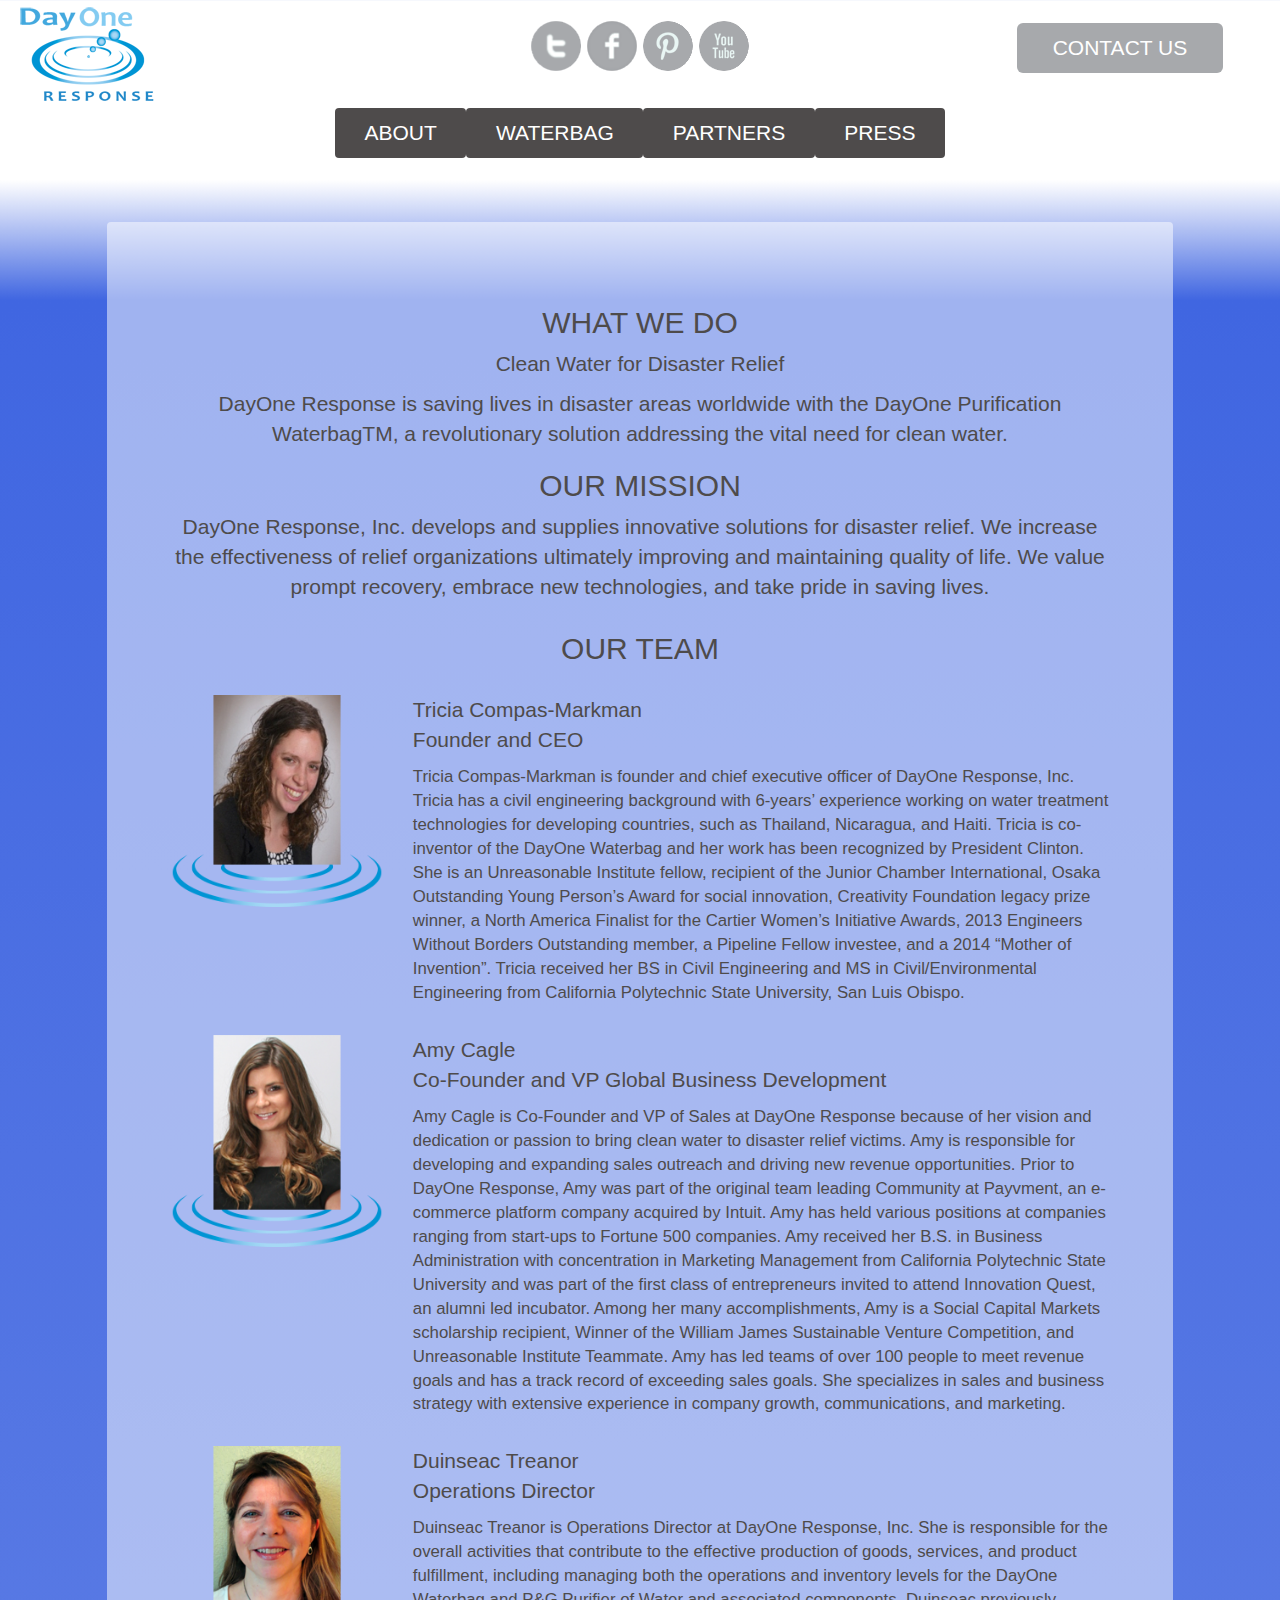
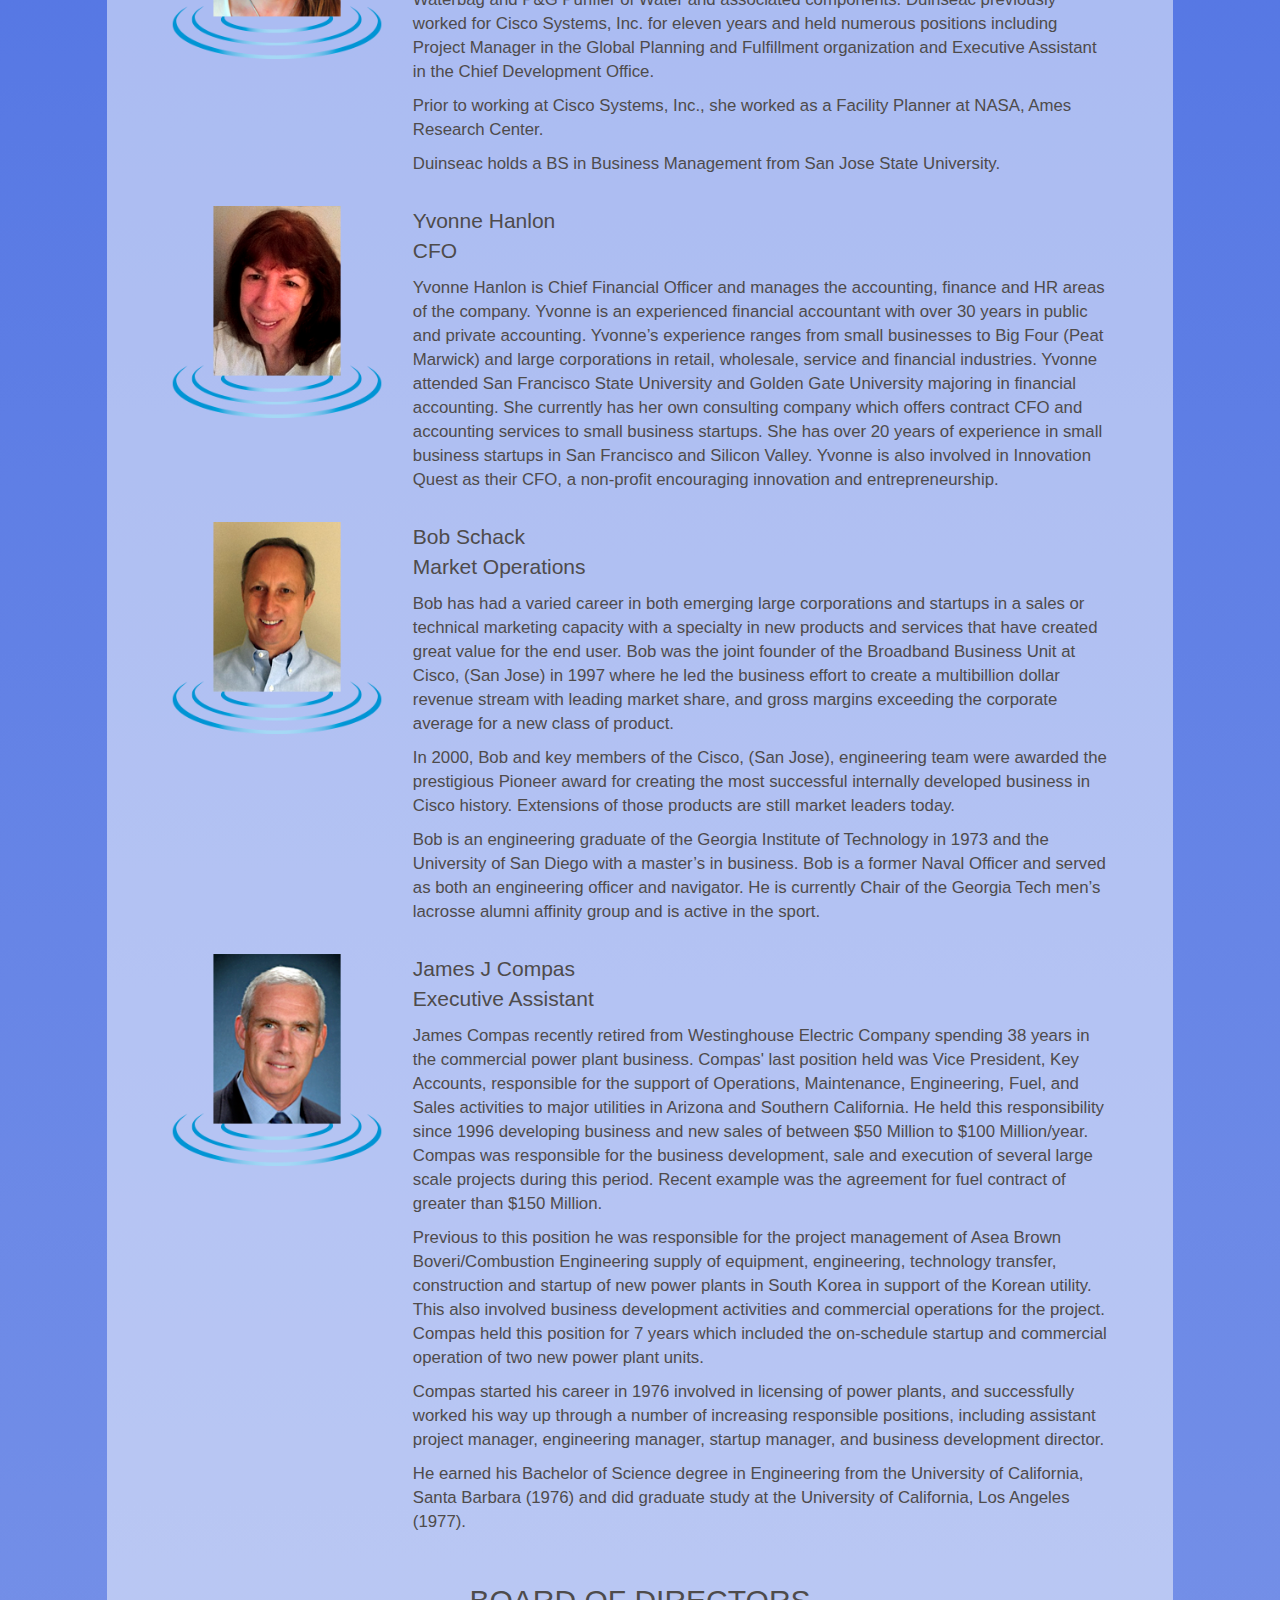
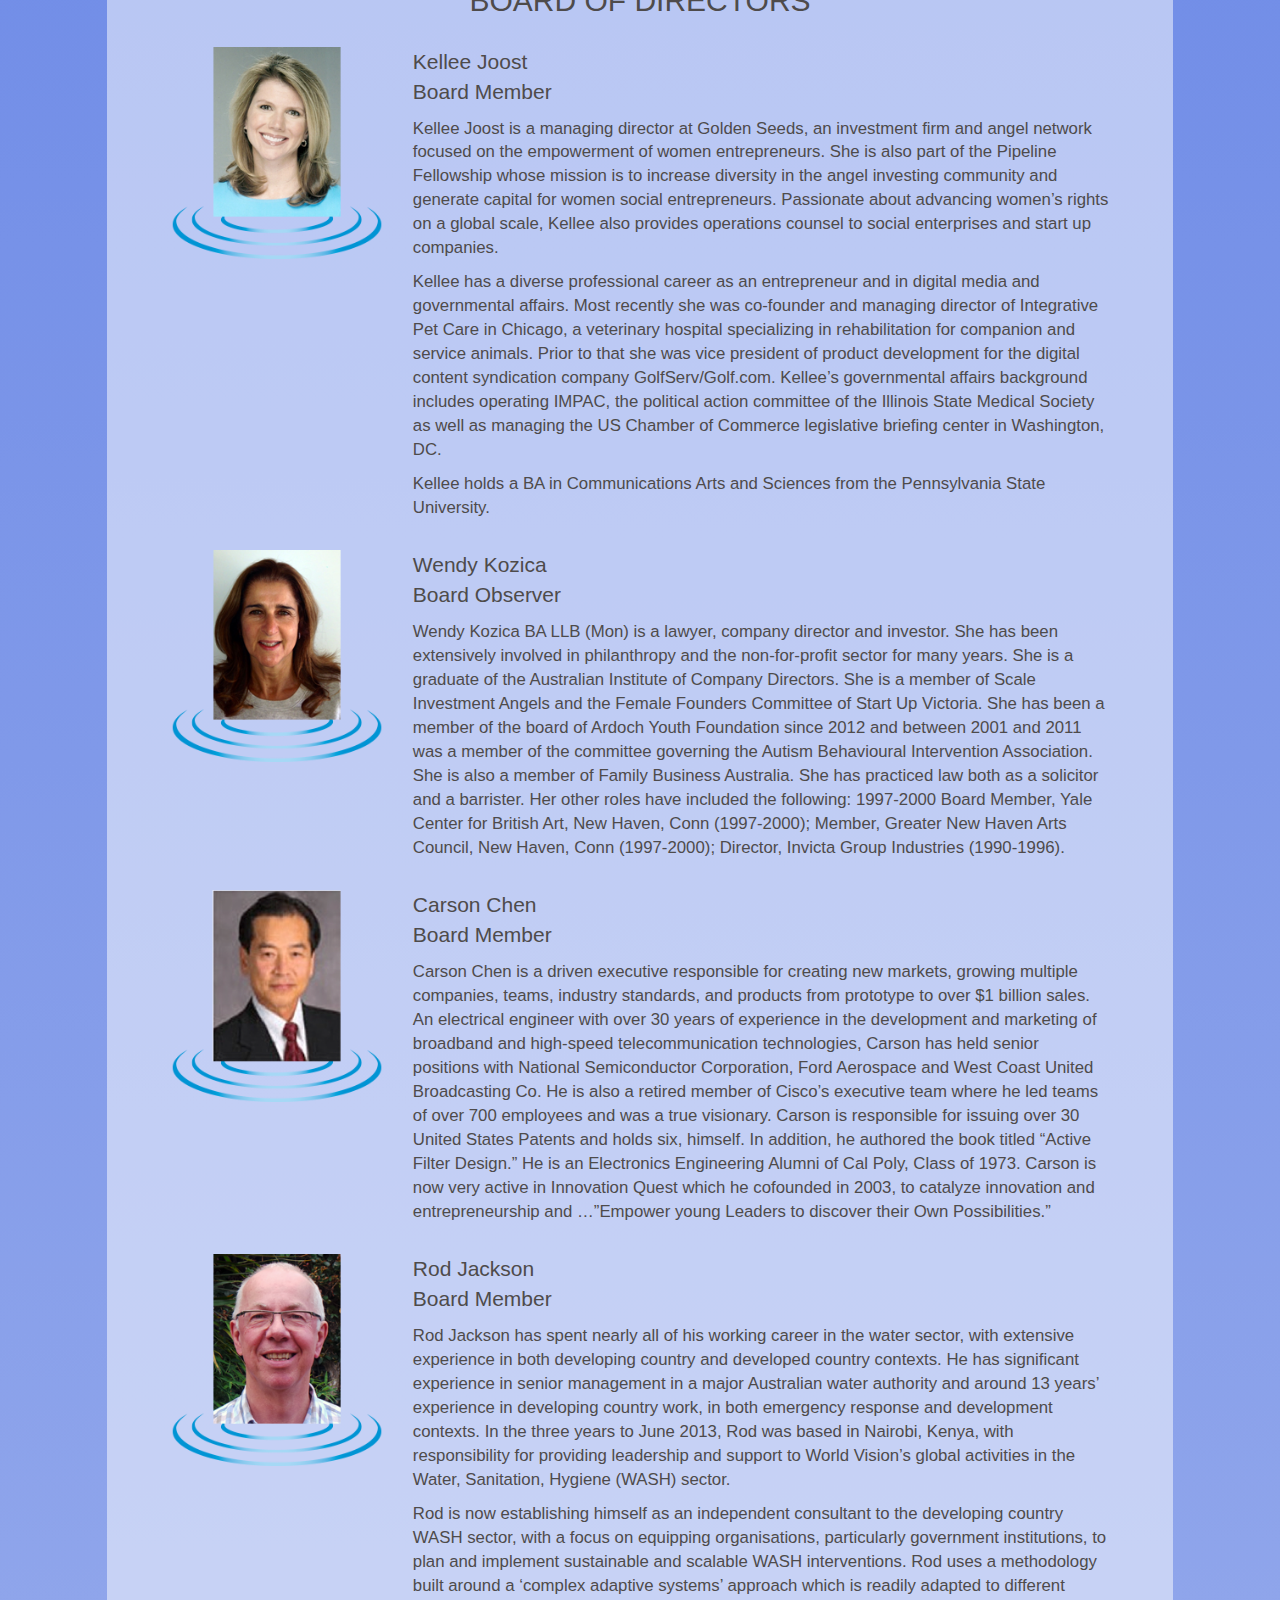
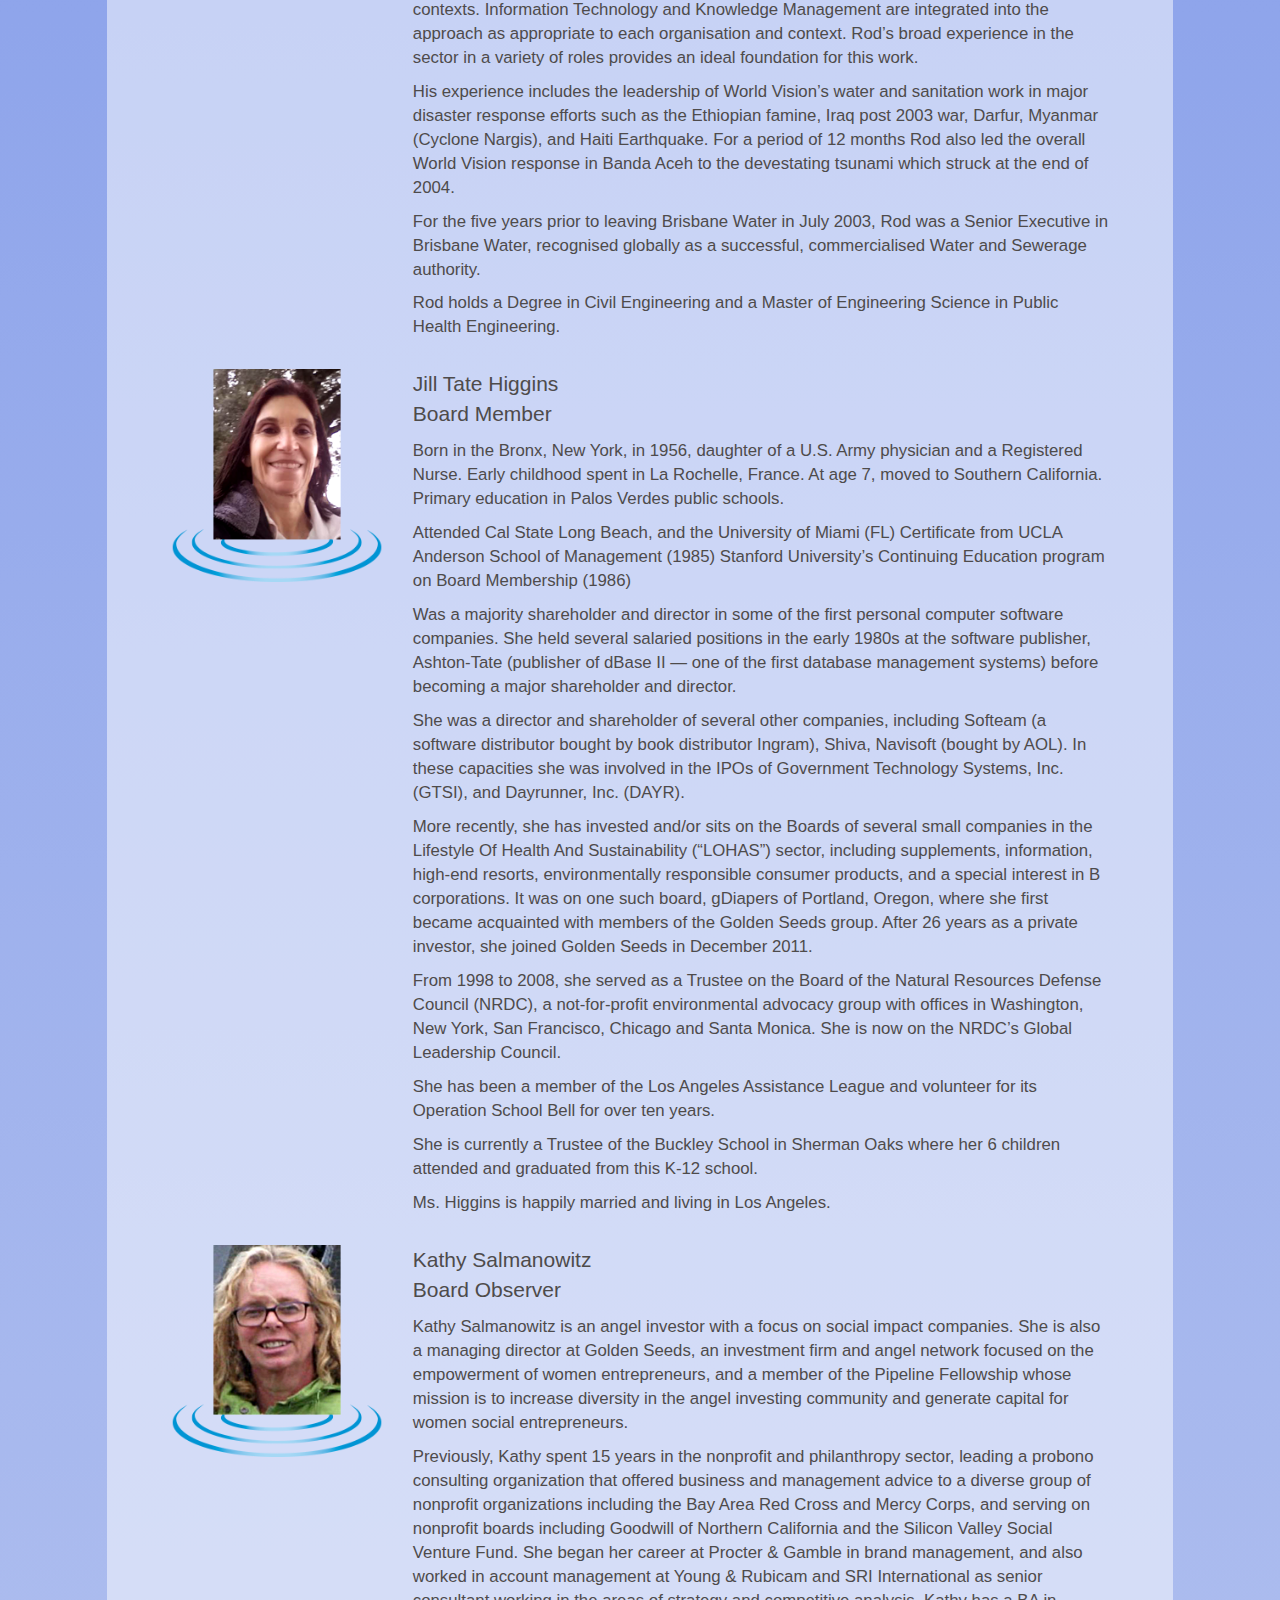
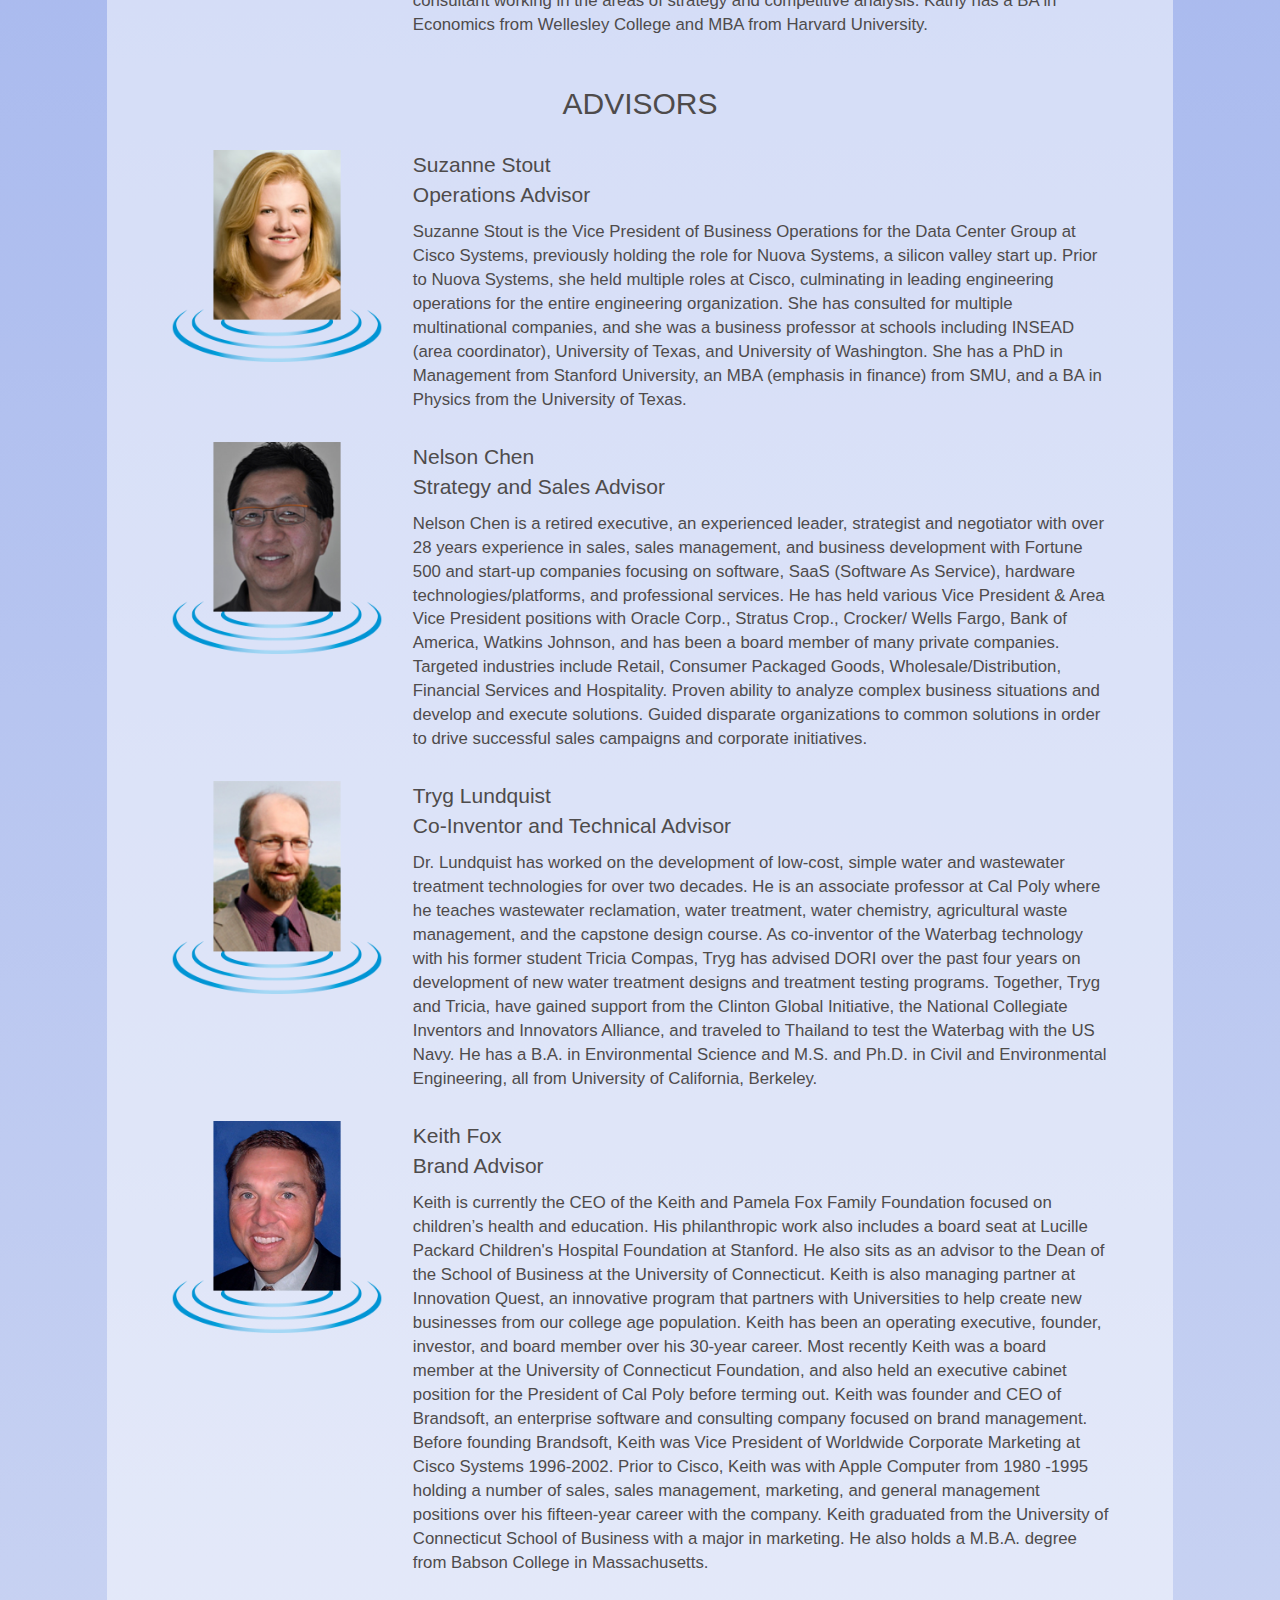
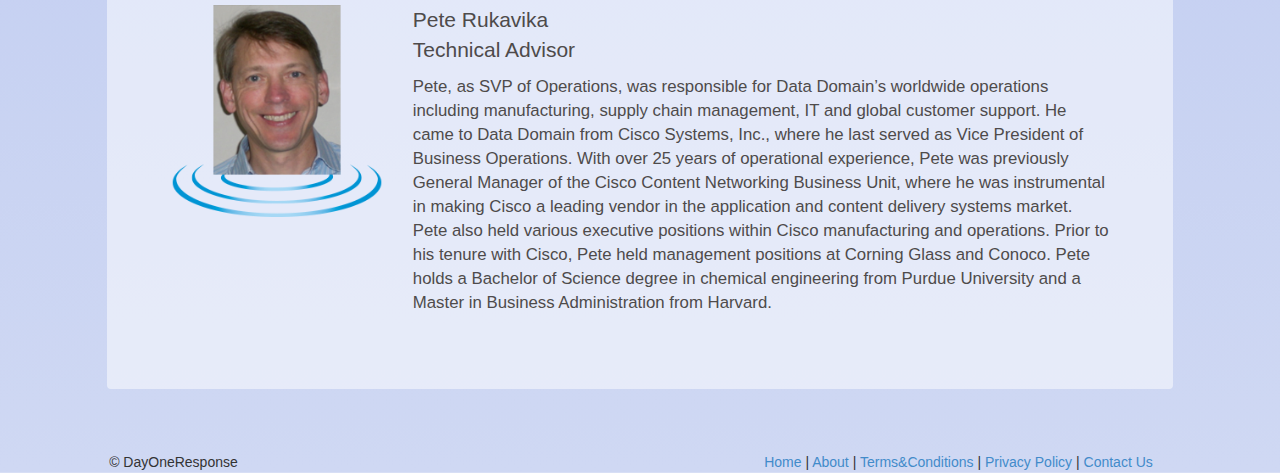
==== about.html @ c2ec7f35 "New nav with Press and Partners, WorldMap overlay text" ====
<!doctype html>
<html>
<head>
	<!-- META DATA -->
	<meta charset="UTF-8">
	<meta name="description" content="DayOne Response Inc. addresses the vital need for clean drinking water globally through the DayOne Purification Waterbag providing water on day one.">
	<meta name="keywords" content="clean drinking water, dayone response, day one response, disaster relief, childrens safe drinking water, waterbag">
	<meta name="author" content="Amy Cagle">

	<title>DayOne Response | About</title>

	<script type="text/javascript" src="https://ajax.microsoft.com/ajax/jQuery/jquery-1.11.1.min.js"></script>
	<!-- Bootstrap -->
	<link rel="stylesheet" type="text/css" href="css/bootstrap_dayone.css">	
	<link rel="stylesheet" type="text/css" href="css/dayonestyle.css"/>

</head>
<body class="gradient">
<!-- container for all content for grid system -->
<div class="container-fluid">
<!-- logo section -->
	<div class="row">
		<div class="col-md-4">
			<a href="index.html"><img src="images/dayone_logo.png" class="img-responsive"></a>
		</div>
		<div class="col-md-4 center">
			<div id="socialMediablock">
				<a href="http://www.twitter.com/dayoneresponse"><img src="images/grey-twitter-logo.png"></a>
				<a href="http://www.facebook.com/dayoneresponse"><img src="images/grey-facebook-logo.png"></a>
				<a href="http://www.pinterest.com/dayoneresponse"><img src="images/grey-pintrest-logo.png"></a>
				<a href="https://www.youtube.com/user/DayOneResponse"><img src="images/grey-youtube-logo.png"></a>
			</div><!-- id="socialMediablock" -->
		</div><!-- class="col-md-4 center" -->
		<div class="col-md-3 col-md-offset-1 center">
					<a href="contact.html"><button type="button" class="btn btn-lg" id="contactUsBtn">CONTACT US</button></a>
		</div><!-- class="col-md-4 center" -->
	</div><!-- class="row center" -->
		
<!-- /logo section -->
<!-- Site NAV   -->
	<nav>
		<div class="row" id="dayOneNav">
			<div class="col-md-3"></div>
			<div class="col-md-6">
				<ul class="nav nav-pills nav-justified">
				  <li><a href="about.html">ABOUT</a></li>
				  <li><a href="waterbag.html">WATERBAG</a></li>
				  <li><a href="partners.html">PARTNERS</a></li>
				  <li><a href="press.html">PRESS</a></li>
				</ul>
			</div>
			<div class="col-md-3"></div>
		</div>
	</nav><!-- /id="dayOneNav" -->
<!-- /Site NAV   -->

	<div class="row">
		<div class="col-md-10 col-md-offset-1 contentBackground">
			<!-- ABOUT -->
			<section id="about" class="infoSection">
			<!-- MISSION -->
				<div class="row" id="whatWeDo">
					<div class="col-md-12">
						<h2 class="center">WHAT WE DO</h2>
						<p class="center">Clean Water for Disaster Relief</p>
						<p class="center">DayOne Response is saving lives in disaster areas worldwide with the DayOne Purification WaterbagTM, a revolutionary solution addressing the vital need for clean water.</p>
						<h2 class="center"> OUR MISSION</h2> 
						<p class="center">DayOne Response, Inc. develops and supplies innovative solutions for disaster relief. We increase the effectiveness of relief organizations ultimately improving and maintaining quality of life. We value prompt recovery, embrace new technologies, and take pride in saving lives.</p>
					</div><!-- class="col-md-12" -->
				</div><!-- /class="row" id="whatWeDo" -->
			<!-- /MISSION -->
			
			<!-- TEAM -->
			<div class="row" id="ourTeam">
				<h2 class="center">OUR TEAM</h2>			
			</div>

				<div class="row">
					<div class="bioRowFiller"></div>
				</div>	
				<div class="row">
					<div class="col-md-3">
						<img src="images/tricia_compas_markman.png" class="img-responsive">
					</div><!-- /class="col-md-3" -->
					<div class="col-md-9">
							<p>Tricia Compas-Markman<br>Founder and CEO</p>
							<p class="aboutBio">Tricia Compas-Markman is founder and chief executive officer of DayOne Response, Inc. Tricia has a civil engineering background with 6-years’ experience working on water treatment technologies for developing countries, such as Thailand, Nicaragua, and Haiti. Tricia is co-inventor of the DayOne Waterbag and her work has been recognized by President Clinton. She is an Unreasonable Institute fellow, recipient of the Junior Chamber International, Osaka Outstanding Young Person’s Award for social innovation, Creativity Foundation legacy prize winner, a North America Finalist for the Cartier Women’s Initiative Awards, 2013 Engineers Without Borders Outstanding member, a Pipeline Fellow investee, and a 2014 “Mother of Invention”.  Tricia received her BS in Civil Engineering and MS in Civil/Environmental Engineering from California Polytechnic State University, San Luis Obispo.</p> 
					</div><!-- /class="col-md-9" -->
				</div><!-- /class="row" -->

				<div class="row">
					<div class="bioRowFiller"></div>
				</div>	
				<div class="row">
					<div class="col-md-3">
						<img src="images/amy_cagle.png" class="img-responsive">
					</div><!-- /class="col-md-3" -->
					<div class="col-md-9">
							<p>Amy Cagle<br>Co-Founder and VP Global Business Development</p>
							<p class="aboutBio">Amy Cagle is Co-Founder and VP of Sales at DayOne Response because of her vision and dedication or passion to bring clean water to disaster relief victims. Amy is responsible for developing and expanding sales outreach and driving new revenue opportunities. Prior to DayOne Response, Amy was part of the original team leading Community at Payvment, an e-commerce platform company acquired by Intuit.  Amy has held various positions at companies ranging from start-ups to Fortune 500 companies. Amy received her B.S. in Business Administration with concentration in Marketing Management from California Polytechnic State University and was part of the first class of entrepreneurs invited to attend Innovation Quest, an alumni led incubator. Among her many accomplishments, Amy is a Social Capital Markets scholarship recipient, Winner of the William James Sustainable Venture Competition, and Unreasonable Institute Teammate. Amy has led teams of over 100 people to meet revenue goals and has a track record of exceeding sales goals. She specializes in sales and business strategy with extensive experience in company growth, communications, and marketing.</p> 
					</div><!-- /class="col-md-9" -->
				</div><!-- /class="row" -->

				<div class="row">
					<div class="bioRowFiller"></div>
				</div>
				<div class="row">
					<div class="col-md-3">
						<img src="images/duinseac_treanor.png" class="img-responsive">
					</div><!-- /class="col-md-3" -->
					<div class="col-md-9">
							<p>Duinseac Treanor<br>Operations Director</p>
							<p class="aboutBio">
							Duinseac Treanor is Operations Director at DayOne Response, Inc.  She is responsible for the overall activities that contribute to the effective production of goods, services, and product fulfillment, including managing both the operations and inventory levels for the DayOne Waterbag and P&amp;G Purifier of Water and associated components.
							Duinseac previously worked for Cisco Systems, Inc. for eleven years and held numerous positions including Project Manager in the Global Planning and Fulfillment organization and Executive Assistant in the Chief Development Office.</p> 
							
							<p class="aboutBio">Prior to working at Cisco Systems, Inc., she worked as a Facility Planner at NASA, Ames Research Center.</p>
							
							<p class="aboutBio">Duinseac holds a BS in Business Management from San Jose State University.</p> 
					</div><!-- /class="col-md-9" -->
				</div><!-- /class="row" -->

				<div class="row">
					<div class="bioRowFiller"></div>
				</div>	
				<div class="row">
					<div class="col-md-3">
						<img src="images/yvonne_hanlon.png" class="img-responsive">
					</div><!-- /class="col-md-3" -->
					<div class="col-md-9">
							<p>Yvonne Hanlon<br>CFO</p>
							<p class="aboutBio">Yvonne Hanlon is Chief Financial Officer and manages the accounting, finance and HR areas of the company. Yvonne is an experienced financial accountant with over 30 years in public and private accounting. Yvonne’s experience ranges from small businesses to Big Four (Peat Marwick) and large corporations in retail, wholesale, service and financial industries. Yvonne attended San Francisco State University and Golden Gate University majoring in financial accounting. She currently has her own consulting company which offers contract CFO and accounting services to small business startups. She has over 20 years of experience in small business startups in San Francisco and Silicon Valley. Yvonne is also involved in Innovation Quest as their CFO, a non-profit encouraging innovation and entrepreneurship.</p> 
					</div><!-- /class="col-md-9" -->
				</div><!-- /class="row" -->

				<div class="row">
					<div class="bioRowFiller"></div>
				</div>	
				<div class="row">
					<div class="col-md-3">
						<img src="images/bob_schack.png" class="img-responsive">
					</div><!-- /class="col-md-3" -->
					<div class="col-md-9">
							<p>Bob Schack<br>Market Operations</p>
							<p class="aboutBio">Bob has had a varied career in both emerging large corporations and startups in a sales or technical marketing capacity with a specialty in new products and services that have created great value for the end user. Bob was the joint founder of the Broadband Business Unit at Cisco, (San Jose) in 1997 where he led the business effort to create a multibillion dollar revenue stream with leading market share, and gross margins exceeding the corporate average for a new class of product.</p>

							<p class="aboutBio">In 2000, Bob and key members of the Cisco, (San Jose), engineering team were awarded the prestigious Pioneer award for creating the most successful internally developed business in Cisco history.  Extensions of those products are still market leaders today.</p>

							<p class="aboutBio">Bob is an engineering graduate of the Georgia Institute of Technology in 1973 and the University of San Diego with a master’s in business. Bob is a former Naval Officer and served as both an engineering officer and navigator.   He is currently Chair of the Georgia Tech men’s lacrosse alumni affinity group and is active in the sport.</p> 
					</div><!-- /class="col-md-9" -->
				</div><!-- /class="row" -->

				<div class="row">
					<div class="bioRowFiller"></div>
				</div>
				<div class="row">
					<div class="col-md-3">
						<img src="images/james_j_compas.png" class="img-responsive">
					</div><!-- /class="col-md-3" -->
					<div class="col-md-9">
							<p>James J Compas<br>Executive Assistant</p>
							<p class="aboutBio">
							James Compas recently retired from Westinghouse Electric Company spending 38 years in the commercial power plant business.  Compas' last position held was Vice President, Key Accounts, responsible for the support of Operations, Maintenance, Engineering, Fuel, and Sales activities to major utilities in Arizona and Southern California.  He held this responsibility since 1996 developing business and new sales of between $50 Million to $100 Million/year.  Compas was responsible for the business development, sale and execution of several large scale projects during this period. Recent example was the agreement for fuel contract of greater than $150 Million.</p>

							<p class="aboutBio">Previous to this position he was responsible for the project management of Asea Brown Boveri/Combustion Engineering supply of equipment, engineering, technology transfer, construction and startup of new power plants in South Korea in support of the Korean utility.  This also involved business development activities and commercial operations for the project. Compas held this position for 7 years which included the on-schedule startup and commercial operation of two new power plant units.</p>

							<p class="aboutBio">Compas started his career in 1976 involved in licensing of power plants, and successfully worked his way up through a number of increasing responsible positions, including assistant project manager, engineering manager, startup manager, and business development director.</p>

							<p class="aboutBio">He earned his Bachelor of Science degree in Engineering from the University of California, Santa Barbara (1976) and did graduate study at the University of California, Los Angeles (1977).</p> 
					</div><!-- /class="col-md-9" -->
				</div><!-- /class="row" -->
				<div class="row">
					<div class="bioRowFiller"></div>
				</div>

			<!-- /TEAM -->

			<!-- BOARD of DIRECTORS-->
			<div class="row" id="boardOfDirectors">
				<h2 class="center">BOARD OF DIRECTORS</h2>			
			</div>

				<div class="row">
					<div class="bioRowFiller"></div>
				</div>	
				<div class="row">
					<div class="col-md-3">
						<img src="images/kellee_joost.png" class="img-responsive">
					</div><!-- /class="col-md-3" -->
					<div class="col-md-9">
							<p>Kellee Joost<br>Board Member </p>
							<p class="aboutBio">Kellee Joost is a managing director at Golden Seeds, an investment firm and angel network focused on the empowerment of women entrepreneurs. She is also part of the Pipeline Fellowship whose mission is to increase diversity in the angel investing community and generate capital for women social entrepreneurs. Passionate about advancing women’s rights on a global scale, Kellee also provides operations counsel to social enterprises and start up companies.</p>


							<p class="aboutBio">Kellee has a diverse professional career as an entrepreneur and in digital media and governmental affairs. Most recently she was co-founder and managing director of Integrative Pet Care in Chicago, a veterinary hospital specializing in rehabilitation for companion and service animals. Prior to that she was vice president of product development for the digital content syndication company GolfServ/Golf.com. Kellee’s governmental affairs background includes operating IMPAC, the political action committee of the Illinois State Medical Society as well as managing the US Chamber of Commerce legislative briefing center in Washington, DC.</p>

							<p class="aboutBio">Kellee holds a BA in Communications Arts and Sciences from the Pennsylvania State University.</p> 
					</div><!-- /class="col-md-9" -->
				</div><!-- /class="row" -->

				<div class="row">
					<div class="bioRowFiller"></div>
				</div>	
				<div class="row">
					<div class="col-md-3">
						<img src="images/wendy_kozica.png" class="img-responsive">
					</div><!-- /class="col-md-3" -->
					<div class="col-md-9">
							<p>Wendy Kozica<br>Board Observer</p>
							<p class="aboutBio">Wendy Kozica BA LLB (Mon) is a lawyer, company director and investor. She has been extensively involved in philanthropy and the non-for-profit sector for many years. She is a graduate of the Australian Institute of Company Directors. She is a member of Scale Investment Angels and the Female Founders Committee of Start Up Victoria. She has been a member of the board of Ardoch Youth Foundation since 2012 and between 2001 and 2011 was a member of the committee governing the Autism Behavioural Intervention Association. She is also a member of Family Business Australia. She has practiced law both as a solicitor and a barrister. Her other roles have included the following: 1997-2000 Board Member, Yale Center for British Art, New Haven, Conn (1997-2000); Member, Greater New Haven Arts Council, New Haven, Conn (1997-2000); Director, Invicta Group Industries (1990-1996).</p> 
					</div><!-- /class="col-md-9" -->
				</div><!-- /class="row" -->

				<div class="row">
					<div class="bioRowFiller"></div>
				</div>	
				<div class="row">
					<div class="col-md-3">
						<img src="images/carson_chen.png" class="img-responsive">
					</div><!-- /class="col-md-3" -->
					<div class="col-md-9">
							<p>Carson Chen<br>Board Member</p>
							<p class="aboutBio">Carson Chen is a driven executive responsible for creating new markets, growing multiple companies, teams, industry standards, and products from prototype to over $1 billion sales. An electrical engineer with over 30 years of experience in the development and marketing of broadband and high-speed telecommunication technologies, Carson has held senior positions with National Semiconductor Corporation, Ford Aerospace and West Coast United Broadcasting Co. He is also a retired member of Cisco’s executive team where he led teams of over 700 employees and was a true visionary. Carson is responsible for issuing over 30 United States Patents and holds six, himself. In addition, he authored the book titled “Active Filter Design.” He is an Electronics Engineering Alumni of Cal Poly, Class of 1973.  Carson is now very active in Innovation Quest which he cofounded in 2003, to catalyze innovation and entrepreneurship and …”Empower young Leaders to discover their Own Possibilities.”</p> 
					</div><!-- /class="col-md-9" -->
				</div><!-- /class="row" -->

				<div class="row">
					<div class="bioRowFiller"></div>
				</div>	
				<div class="row">
					<div class="col-md-3">
						<img src="images/rod_jackson.png" class="img-responsive">
					</div><!-- /class="col-md-3" -->
					<div class="col-md-9">
							<p>Rod Jackson<br>Board Member</p>
							<p class="aboutBio">
							Rod Jackson has spent nearly all of his working career in the water sector, with extensive experience in both developing country and developed country contexts. He has significant experience in senior management in a major Australian water authority and around 13 years’ experience in developing country work, in both emergency response and development contexts. In the three years to June 2013, Rod was based in Nairobi, Kenya, with responsibility for providing leadership and support to World Vision’s global activities in the Water, Sanitation, Hygiene (WASH) sector.</p>

							<p class="aboutBio">Rod is now establishing himself as an independent consultant to the developing country WASH sector, with a focus on equipping organisations, particularly government institutions, to plan and implement sustainable and scalable WASH interventions. Rod uses a methodology built around a ‘complex adaptive systems’ approach which is readily adapted to different contexts. Information Technology and Knowledge Management are integrated into the approach as appropriate to each organisation and context. Rod’s broad experience in the sector in a variety of roles provides an ideal foundation for this work.</p>

							<p class="aboutBio">His experience includes the leadership of World Vision’s water and sanitation work in major disaster response efforts such as the Ethiopian famine, Iraq post 2003 war, Darfur, Myanmar (Cyclone Nargis), and Haiti Earthquake. For a period of 12 months Rod also led the overall World Vision response in Banda Aceh to the devestating tsunami which struck at the end of 2004.</p>

							<p class="aboutBio">For the five years prior to leaving Brisbane Water in July 2003, Rod was a Senior Executive in Brisbane Water, recognised globally as a successful, commercialised Water and Sewerage authority.</p>

							<p class="aboutBio">Rod holds a Degree in Civil Engineering and a Master of Engineering Science in Public Health Engineering.</p> 
					</div><!-- /class="col-md-9" -->
				</div><!-- /class="row" -->

				<div class="row">
					<div class="bioRowFiller"></div>
				</div>	
				<div class="row">
					<div class="col-md-3">
						<img src="images/jill_tate_higgins.png" class="img-responsive">
					</div><!-- /class="col-md-3" -->
					<div class="col-md-9">
							<p>Jill Tate Higgins<br>Board Member</p>
							<p class="aboutBio">
							Born in the Bronx, New York, in 1956, daughter of a U.S. Army physician and a Registered Nurse. Early childhood spent in La Rochelle, France. At age 7, moved to Southern California. Primary education in Palos Verdes public schools.</p>

							<p class="aboutBio">Attended Cal State Long Beach, and the University of Miami (FL)
							Certificate from UCLA Anderson School of Management (1985)
							Stanford University’s Continuing Education program on Board Membership (1986)</p>

							<p class="aboutBio">Was a majority shareholder and director in some of the first personal computer software companies.  She held several salaried positions in the early 1980s at the software publisher, Ashton-Tate (publisher of dBase II — one of the first database management systems) before becoming a major shareholder and director.</p>  

							<p class="aboutBio">She was a director and shareholder of several other companies, including Softeam (a software distributor bought by book distributor Ingram), Shiva, Navisoft (bought by AOL). In these capacities she was involved in the IPOs of Government Technology Systems, Inc. (GTSI), and Dayrunner, Inc. (DAYR).</p>  

							<p class="aboutBio">More recently, she has invested and/or sits on the Boards of several small companies in the Lifestyle Of Health And Sustainability (“LOHAS”) sector, including supplements, information, high-end resorts, environmentally responsible consumer products, and a special interest in B corporations. It was on one such board, gDiapers of Portland, Oregon, where she first became acquainted with members of the Golden Seeds group. After 26 years as a private investor, she joined Golden Seeds in December 2011.</p>

							<p class="aboutBio">From 1998 to 2008, she served as a Trustee on the Board of the Natural Resources Defense Council (NRDC), a not-for-profit environmental advocacy group with offices in Washington, New York, San Francisco, Chicago and Santa Monica. She is now on the NRDC’s Global Leadership Council.</p>

							<p class="aboutBio">She has been a member of the Los Angeles Assistance League and volunteer for its Operation School Bell for over ten years.</p>

							<p class="aboutBio">She is currently a Trustee of the Buckley School in Sherman Oaks where her 6 children attended and graduated from  this K-12 school.</p> 

							<p class="aboutBio">Ms. Higgins is happily married and living in Los Angeles.</p> 
					</div><!-- /class="col-md-9" -->
				</div><!-- /class="row" -->
				<div class="row">
					<div class="bioRowFiller"></div>
				</div>
				<div class="row">
					<div class="col-md-3">
						<img src="images/kathy_salmanowitz.png" class="img-responsive">
					</div><!-- /class="col-md-3" -->
					<div class="col-md-9">
							<p>Kathy Salmanowitz<br>Board Observer</p>
							<p class="aboutBio">Kathy Salmanowitz is an angel investor with a focus on social impact companies. She is also a managing director at Golden Seeds, an investment firm and angel network focused on the empowerment of women entrepreneurs, and a member of  the Pipeline Fellowship whose mission is to increase diversity in the angel investing community and generate capital for women social entrepreneurs. </p>

							<p class="aboutBio">Previously, Kathy spent 15 years in the nonprofit and philanthropy sector, leading a probono consulting organization that offered business and management advice to a diverse group of nonprofit organizations including the Bay Area Red Cross and Mercy Corps, and serving on nonprofit boards including Goodwill of Northern California and the Silicon Valley Social Venture Fund. She began her career at Procter &amp; Gamble in brand management, and also worked in account management at Young &amp; Rubicam and SRI International as senior consultant working in the areas of strategy and competitive analysis. Kathy has a BA in Economics from Wellesley College and MBA from Harvard University.</p> 
					</div><!-- /class="col-md-9" -->
				</div><!-- /class="row" -->

				<div class="row">
					<div class="bioRowFiller"></div>
				</div>	

			<!-- /BOARD OF DIRECTORS -->
			<!-- ADVISORS-->
			<div class="row" id="advisors">
				<h2 class="center">ADVISORS</h2>			
			</div>

				<div class="row">
					<div class="bioRowFiller"></div>
				</div>	
				<div class="row">
					<div class="col-md-3">
						<img src="images/suzanne_stout.png" class="img-responsive">
					</div><!-- /class="col-md-3" -->
					<div class="col-md-9">
							<p>Suzanne Stout<br>Operations Advisor</p>
							<p class="aboutBio">Suzanne Stout is the Vice President of Business Operations for the Data Center Group at Cisco Systems, previously holding the role for Nuova Systems, a silicon valley start up. Prior to Nuova Systems, she held multiple roles at Cisco, culminating in leading engineering operations for the entire engineering organization.  She has consulted for multiple multinational companies, and she was a business professor at schools including INSEAD (area coordinator), University of Texas, and University of Washington.  She has a PhD in Management from Stanford University, an MBA (emphasis in finance) from SMU, and a BA in Physics from the University of Texas.</p> 
					</div><!-- /class="col-md-9" -->
				</div><!-- /class="row" -->

				<div class="row">
					<div class="bioRowFiller"></div>
				</div>	
				<div class="row">
					<div class="col-md-3">
						<img src="images/nelson_chen.png" class="img-responsive">
					</div><!-- /class="col-md-3" -->
					<div class="col-md-9">
							<p>Nelson Chen<br>Strategy and Sales Advisor</p>
							<p class="aboutBio">Nelson Chen is a retired executive, an experienced leader, strategist and negotiator with over 28 years experience in sales, sales management, and business development with Fortune 500 and start-up companies focusing on software, SaaS (Software As Service), hardware technologies/platforms, and professional services. He has held various Vice President &amp; Area Vice President positions with Oracle Corp., Stratus Crop., Crocker/ Wells Fargo, Bank of America, Watkins Johnson, and has been a board member of many private companies. Targeted industries include Retail, Consumer Packaged Goods, Wholesale/Distribution, Financial Services and Hospitality. Proven ability to analyze complex business situations and develop and execute solutions. Guided disparate organizations to common solutions in order to drive successful sales campaigns and corporate initiatives.</p> 
					</div><!-- /class="col-md-9" -->
				</div><!-- /class="row" -->

				<div class="row">
					<div class="bioRowFiller"></div>
				</div>	
				<div class="row">
					<div class="col-md-3">
						<img src="images/tryg_lundquist.png" class="img-responsive">
					</div><!-- /class="col-md-3" -->
					<div class="col-md-9">
							<p>Tryg Lundquist<br>Co-Inventor and Technical Advisor </p>
							<p class="aboutBio">Dr. Lundquist has worked on the development of low-cost, simple water and wastewater treatment technologies for over two decades.  He is an associate professor at Cal Poly where he teaches wastewater reclamation, water treatment, water chemistry, agricultural waste management, and the capstone design course.  As co-inventor of the Waterbag technology with his former student Tricia Compas, Tryg has advised DORI over the past four years on development of new water treatment designs and treatment testing programs.  Together, Tryg and Tricia, have gained support from the Clinton Global Initiative, the National Collegiate Inventors and Innovators Alliance, and traveled to Thailand to test the Waterbag with the US Navy.   He has a B.A. in Environmental Science and M.S. and Ph.D. in Civil and Environmental Engineering, all from University of California, Berkeley.</p> 
					</div><!-- /class="col-md-9" -->
				</div><!-- /class="row" -->

				<div class="row">
					<div class="bioRowFiller"></div>
				</div>	
				<div class="row">
					<div class="col-md-3">
						<img src="images/keith_fox.png" class="img-responsive">
					</div><!-- /class="col-md-3" -->
					<div class="col-md-9">
							<p>Keith Fox <br>Brand Advisor</p>
							<p class="aboutBio">Keith is currently the CEO of the Keith and Pamela Fox Family Foundation focused on children’s health and education. His philanthropic work also includes a board seat at Lucille Packard Children's Hospital Foundation at Stanford. He also sits as an advisor to the Dean of the School of Business at the University of Connecticut. Keith is also managing partner at Innovation Quest, an innovative program that partners with Universities to help create new businesses from our college age population.  Keith has been an operating executive, founder, investor, and board member over his 30-year career. Most recently Keith was a board member at the University of Connecticut Foundation, and also held an executive cabinet position for the President of Cal Poly before terming out. Keith was founder and CEO of Brandsoft, an enterprise software and consulting company focused on brand management. Before founding Brandsoft, Keith was Vice President of Worldwide Corporate Marketing at Cisco Systems 1996-2002. Prior to Cisco, Keith was with Apple Computer from 1980 -1995 holding a number of sales, sales management, marketing, and general management positions over his fifteen-year career with the company. Keith graduated from the University of Connecticut School of Business with a major in marketing. He also holds a M.B.A. degree from Babson College in Massachusetts.</p> 
					</div><!-- /class="col-md-9" -->
				</div><!-- /class="row" -->

				<div class="row">
					<div class="bioRowFiller"></div>
				</div>	
				<div class="row">
					<div class="col-md-3">
						<img src="images/pete_rukavika.png" class="img-responsive">
					</div><!-- /class="col-md-3" -->
					<div class="col-md-9">
							<p>Pete Rukavika<br>Technical Advisor </p>
							<p class="aboutBio">Pete, as SVP of Operations, was responsible for Data Domain’s worldwide operations including manufacturing, supply chain management, IT and global customer support. He came to Data Domain from Cisco Systems, Inc., where he last served as Vice President of Business Operations. With over 25 years of operational experience, Pete was previously General Manager of the Cisco Content Networking Business Unit, where he was instrumental in making Cisco a leading vendor in the application and content delivery systems market. Pete also held various executive positions within Cisco manufacturing and operations. Prior to his tenure with Cisco, Pete held management positions at Corning Glass and Conoco. Pete holds a Bachelor of Science degree in chemical engineering from Purdue University and a Master in Business Administration from Harvard.</p> 
					</div><!-- /class="col-md-9" -->
				</div><!-- /class="row" -->
			<!-- /ADVISORS -->




			</section>
			<!-- /ABOUT-->


		</div><!-- /class="col-md-10 col-md-offset-1" -->
	</div><!-- /class="row" -->
</div><!-- /class="container-fluid" -->
<footer id="dayOneFooterNav">
	<div class="row">
		<div class="col-md-6 col-md-offset-1">&copy; DayOneResponse</div>
		<div class="col-md-4"><a href="index.html">Home</a> | <a href="about.html">About</a> | <a href="terms.html">Terms&amp;Conditions</a> | <a href="privacy.html">Privacy Policy</a> | <a href="contact.html">Contact Us</a></div>
	</div>
</footer>


	<!-- Bootstrap -->
	<script src="js/bootstrap.min.js"></script>
</body>
</html>
---- css/dayonestyle.css ----
.gradientHome {
  /*  background-image: url("../images/homepage_background.png"); */
  background: #ffffff;
  /* Old browsers */
  /* IE9 SVG, needs conditional override of 'filter' to 'none' */
  background: url([data-uri]);
  background: -moz-linear-gradient(top, white 0%, white 12%, #4066e1 21%, #d0d8f3 58%, #5376e4 85%, white 100%);
  /* FF3.6+ */
  background: -webkit-gradient(linear, left top, left bottom, color-stop(0%, white), color-stop(12%, white), color-stop(21%, #4066e1), color-stop(58%, #d0d8f3), color-stop(85%, #5376e4), color-stop(100%, white));
  /* Chrome,Safari4+ */
  background: -webkit-linear-gradient(top, white 0%, white 12%, #4066e1 21%, #d0d8f3 58%, #5376e4 85%, white 100%);
  /* Chrome10+,Safari5.1+ */
  background: -o-linear-gradient(top, white 0%, white 12%, #4066e1 21%, #d0d8f3 58%, #5376e4 85%, white 100%);
  /* Opera 11.10+ */
  background: -ms-linear-gradient(top, white 0%, white 12%, #4066e1 21%, #d0d8f3 58%, #5376e4 85%, white 100%);
  /* IE10+ */
  background: linear-gradient(to bottom, white 0%, white 12%, #4066e1 21%, #d0d8f3 58%, #5376e4 85%, white 100%);
  /* W3C */
  filter: progid:DXImageTransform.Microsoft.gradient(startColorstr='#ffffff', endColorstr='#ffffff',GradientType=0 );
  /* IE6-8 */
}

.gradient {
  height: 100%;
  background: -webkit-linear-gradient(white 180px, #4066e1 300px, #cfd8f3 100%);
}

#dayoneCarouselContainer {
  background: rgba(58, 59, 120, 0.25);
  border-radius: 10px;
  margin-left: auto;
  margin-right: auto;
}

.carouselImage {
  width: 400px;
  height: 320px;
  margin-left: auto;
  margin-right: auto;
  padding-top: 5%;
}

/* This controls the grey boxes in the bottom of the home page */
.homeSectionHeader {
  font-weight: bold;
}

.homeSectionBox {
  padding: 5%;
  border-radius: 10px;
  background: #cfcece;
  overflow: hidden;
  text-align: left;
}

.homeSectionTitle {
  margin-left: auto;
  margin-right: auto;
}

.partnerLogo {
  margin-bottom: 10%;
}

/* This controls the grey boxes in the bottom of the home page */
#dayOneFooterNav {
  padding-top: 5%;
}

.border {
  border: 1px solid red;
}

.worldmap {
  position: relative;
}

.worldmap-title {
  text-align: center;
  color: white;
  margin-top: 150px;
  position: absolute;
  width: 80%;
  margin-left: 9%;
  font-size: 2em;
  text-shadow: 2px 2px 2px #4e4b4b;
}

.nav > li {
  /* There is no Bootstrap variable in variable.scss that controls this. Overriding it here. */
  background-color: #4e4b4b;
  border-radius: 4px;
  font-size: 1.5em;
}
.nav > li a {
  color: white;
}
.nav > li a:hover {
  background-color: #5ac2ff;
  color: black;
}

#socialMediablock {
  padding-top: 5%;
}

.center {
  text-align: center;
}

/* Makes text white -- mainly for waterbag page */
.white {
  color: white;
}

.bold {
  font-weight: bold;
}

.italic {
  font-style: italic;
}

/* This changes the color of all the body section text in the site */
.infoSection {
  color: #4e4b4b;
  font-size: 1.5em;
}

/* The semi-transparent background behind text */
.contentBackground {
  background: rgba(255, 255, 255, 0.5);
  margin-top: 5%;
  border-radius: 4px;
  padding-bottom: 10px;
  padding: 5%;
}

/* Semi-trans background on Waterbag page -- refactor later to extend .contentBackground. */
.waterbagContentBackgroundRight, .pressCommunityBackround {
  background: rgba(255, 255, 255, 0.5);
  border-radius: 4px;
  padding: 15px;
  padding-left: 20px;
  padding-bottom: 8px;
  margin: 5px;
}

.waterbagContentBackgroundLeft {
  background: rgba(255, 255, 255, 0.5);
  border-radius: 4px;
  padding: 15px;
  padding-left: 20px;
  padding-bottom: 34px;
  margin-top: 5px;
}

.waterbagContentBackgroundFull {
  background: rgba(255, 255, 255, 0.5);
  border-radius: 4px;
  padding-bottom: 10px;
  padding: 1%;
  margin-top: 5px;
}

.waterbagCarousel {
  background: #7e87b0;
  border-radius: 4px;
  padding-bottom: 10px;
  padding: 1%;
  margin: 5px;
  height: 400px;
}

.waterbagCarouselImage {
  margin: auto;
}

.waterbagMarginShift {
  /* margin-left: 5px; */
}

.waterbagBackground {
  margin-top: 5px;
  background: white;
  border-radius: 4px;
}

.waterbagSpecsTable td, .waterbagSpecsTable th {
  padding: 5px;
  border: 1px solid #5081b9;
}
.waterbagSpecsTable th {
  background: #5081b9;
}
.waterbagSpecsTable td {
  font-size: .8em;
}

.button-order, .button-orderSmall {
  height: 40px;
  background: #F1B172;
  /* #7e87b0 */
  padding: 1%;
  border-radius: 4px;
  border: 1px solid #965A3C;
}
.button-order a, .button-orderSmall a {
  color: white;
}
.button-order a:hover, .button-orderSmall a:hover {
  text-decoration: none;
}
.button-order:hover, .button-orderSmall:hover {
  background-color: #5ac2ff;
  color: black;
}

.ordertextLarge {
  font-size: 2em;
  padding: 10px;
}

.button-orderSmall {
  margin: 5px;
}

/* .contentPadding {
	padding:5%;
} */
/* ABOUT page specifics */
.aboutBio {
  font-size: .8em;
}

.bioRowFiller {
  height: 20px;
}

#prodDescript ul li {
  font-size: .8em;
}

/* SAL: this is only to show how the DIVs break down */
/* [class*="col"] {
	border: 1px solid black;
} */
#contactUsBtn {
  margin-top: 8%;
  background: #a7a9ac;
  font-size: 1.5em;
  padding-right: 12%;
  padding-left: 12%;
  color: white;
}
#contactUsBtn:hover {
  background: #5ac2ff;
  color: black;
}

/* SAL: This needs to disappear or change when the screen is smaller */
#contactImg {
  margin-top: 25%;
}

/* overwritting Arrows for slick on the Homepage Carousel*/
.slick-prev, .slick-next {
  height: 40px;
  width: 40px;
}

.slick-prev:before, .slick-next:before {
  font-size: 40px;
  color: #3a3b96;
}

/* Legaleese formatting */
#terms ul li, #privacy ul li {
  font-size: .8em;
  list-style-type: none;
  padding-bottom: 8px;
}
#terms .boldedText, #privacy .boldedText {
  font-weight: bold;
}
#terms h2, #privacy h2, #terms h3, #privacy h3 {
  font-weight: bold;
}

/* Privacy formatting */
#privacy .sharingPersonalInfo li {
  list-style-type: initial;
}

/* Qtip2 formatting  */
.qtip-dayone {
  border: solid 5px #b7b7b7;
  background: #e1e1e1;
}

/* This turns off the sign in link on purchase.html */
div.ecwid-productBrowser-auth {
  display: none;
}

/* To cover different formatting of product page */
.waterbagTagline {
  font-style: italic;
  font-size: .8em;
}

.waterbagTreatList
ul {
  list-style-type: disc;
  columns: 2;
  -webkit-columns: 2;
  -moz-columns: 2;
  list-style-position: inside;
}

/* SAL need to make background disappear when smaller @media */
#communityBackground {
  background-image: url("../images/community_background.png");
  background-size: 100% 100%;
  width: 100%;
  height: 511px;
}

.comVideo {
  background: #becaf2;
  padding: 50px;
  margin-top: 50px;
  border-radius: 4px;
}

.videoBox {
  /* 	background-color: blue; */
  width: 500px;
  height: 340px;
  /* 320 */
}

.video-nav {
  height: 150px;
  padding: 20px;
  background: rgba(255, 255, 255, 0.5);
  border-radius: 4px;
}

.centerVideo {
  display: block;
  margin-left: auto;
  margin-right: auto;
}

.videoCaption {
  text-align: center;
}

.pressTitle {
  font-size: .8em;
  color: #006fba;
  line-height: 120%;
  margin-top: 20px;
}

.pressBlurb {
  font-size: .6em;
  padding-left: 20px;
  margin-top: -5px;
}

.pressCommunityBackround {
  padding-left: 30px;
  padding-right: 30px;
  padding-top: 10px;
}

#pgHomeBackground {
  margin-top: 100px;
}

.pgContentBackgroundRight {
  background: rgba(255, 255, 255, 0.5);
  border-radius: 4px;
  padding-bottom: 10px;
  padding: 1%;
  padding-left: 5%;
  padding-right: 5%;
  margin: 5px;
}

.pgContentBackgroundLeft {
  background: rgba(255, 255, 255, 0.5);
  border-radius: 4px;
  padding-bottom: 10px;
  padding: 2%;
  padding-left: 3%;
  padding-right: 2%;
  margin-top: 5px;
}

.pgUseList {
  font-size: .8em;
}

.pgCarousel {
  background: #7e87b0;
  border-radius: 4px;
  padding-bottom: 10px;
  padding: 1%;
  margin: 20px;
  height: 400px;
  width: 430px;
}

.pgCarouselImage {
  margin: auto;
  float: left;
}

.pg-button-order {
  height: 120px;
  background: rgba(255, 255, 255, 0.5);
  padding: 1%;
  border-radius: 4px;
}
.pg-button-order a {
  color: #4e4b4b;
  font-size: 1.5em;
}
.pg-button-order a:hover {
  text-decoration: none;
}
.pg-button-order:hover {
  background-color: #5ac2ff;
  color: black;
}

#pg_logo_button {
  margin: 10px;
  margin-right: 30px;
}

@media (max-width: 900px) {
  .worldmap-title {
    margin-top: 75px;
    font-size: 2em;
    margin-left: 5%;
  }
}
@media (max-width: 600px) {
  .pg-button-order a {
    font-size: 1.3em;
  }

  #pg_logo_button {
    display: none;
  }

  #pgHomeBackground {
    display: none;
  }

  .worldmap-title {
    margin-top: 10px;
    font-size: 1em;
    margin-left: 5%;
  }
}
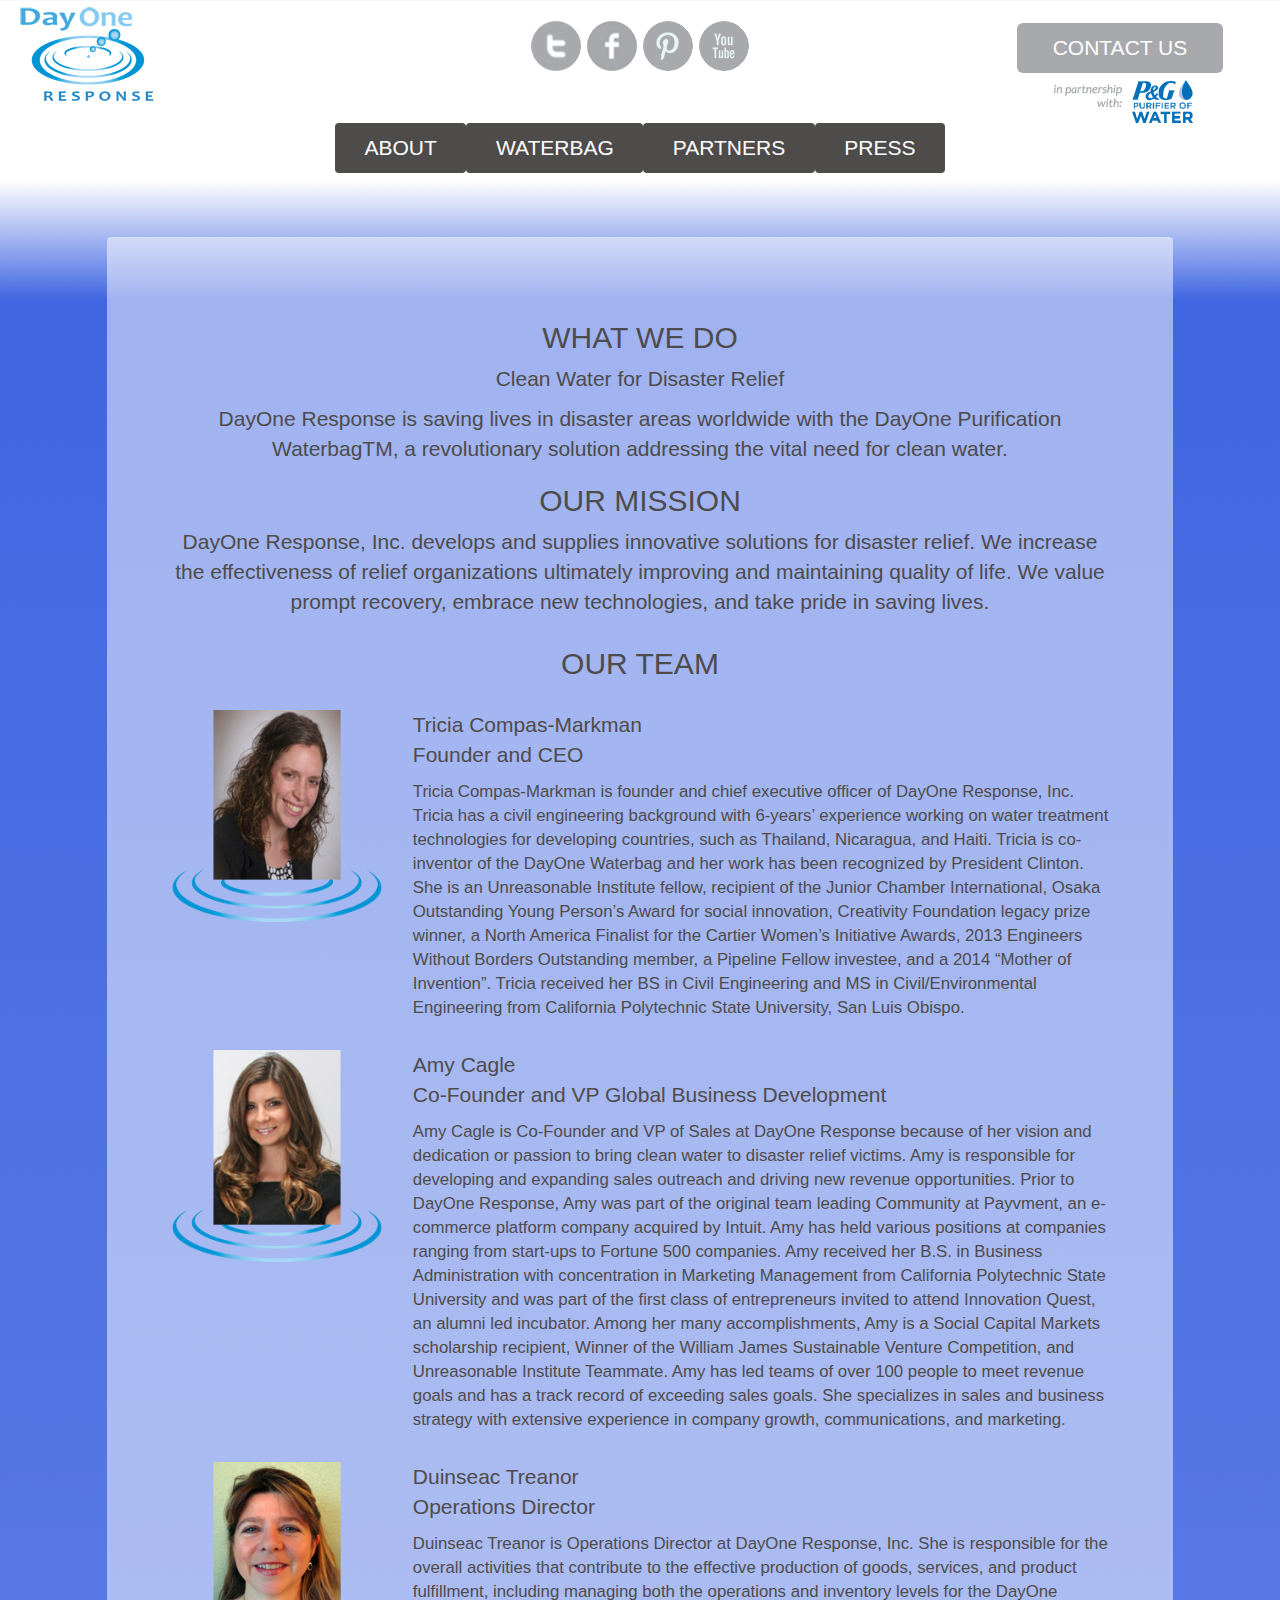
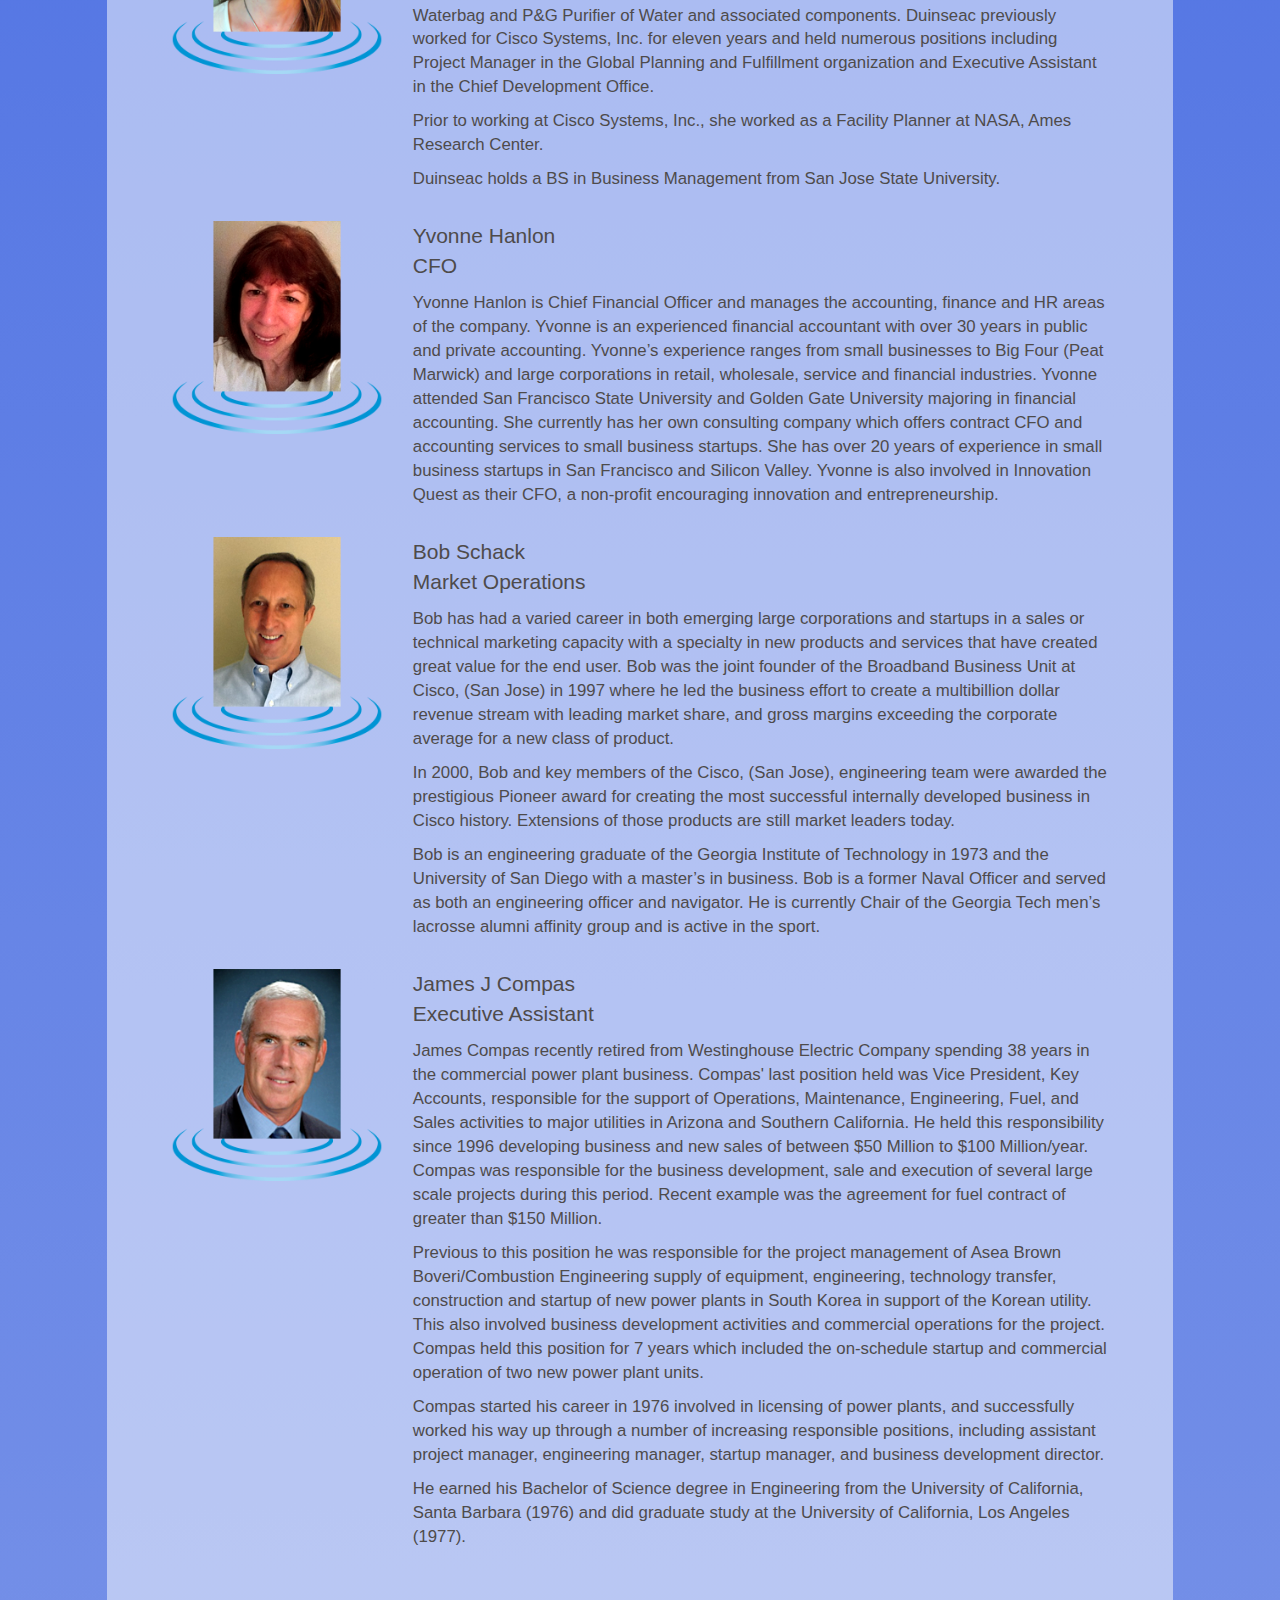
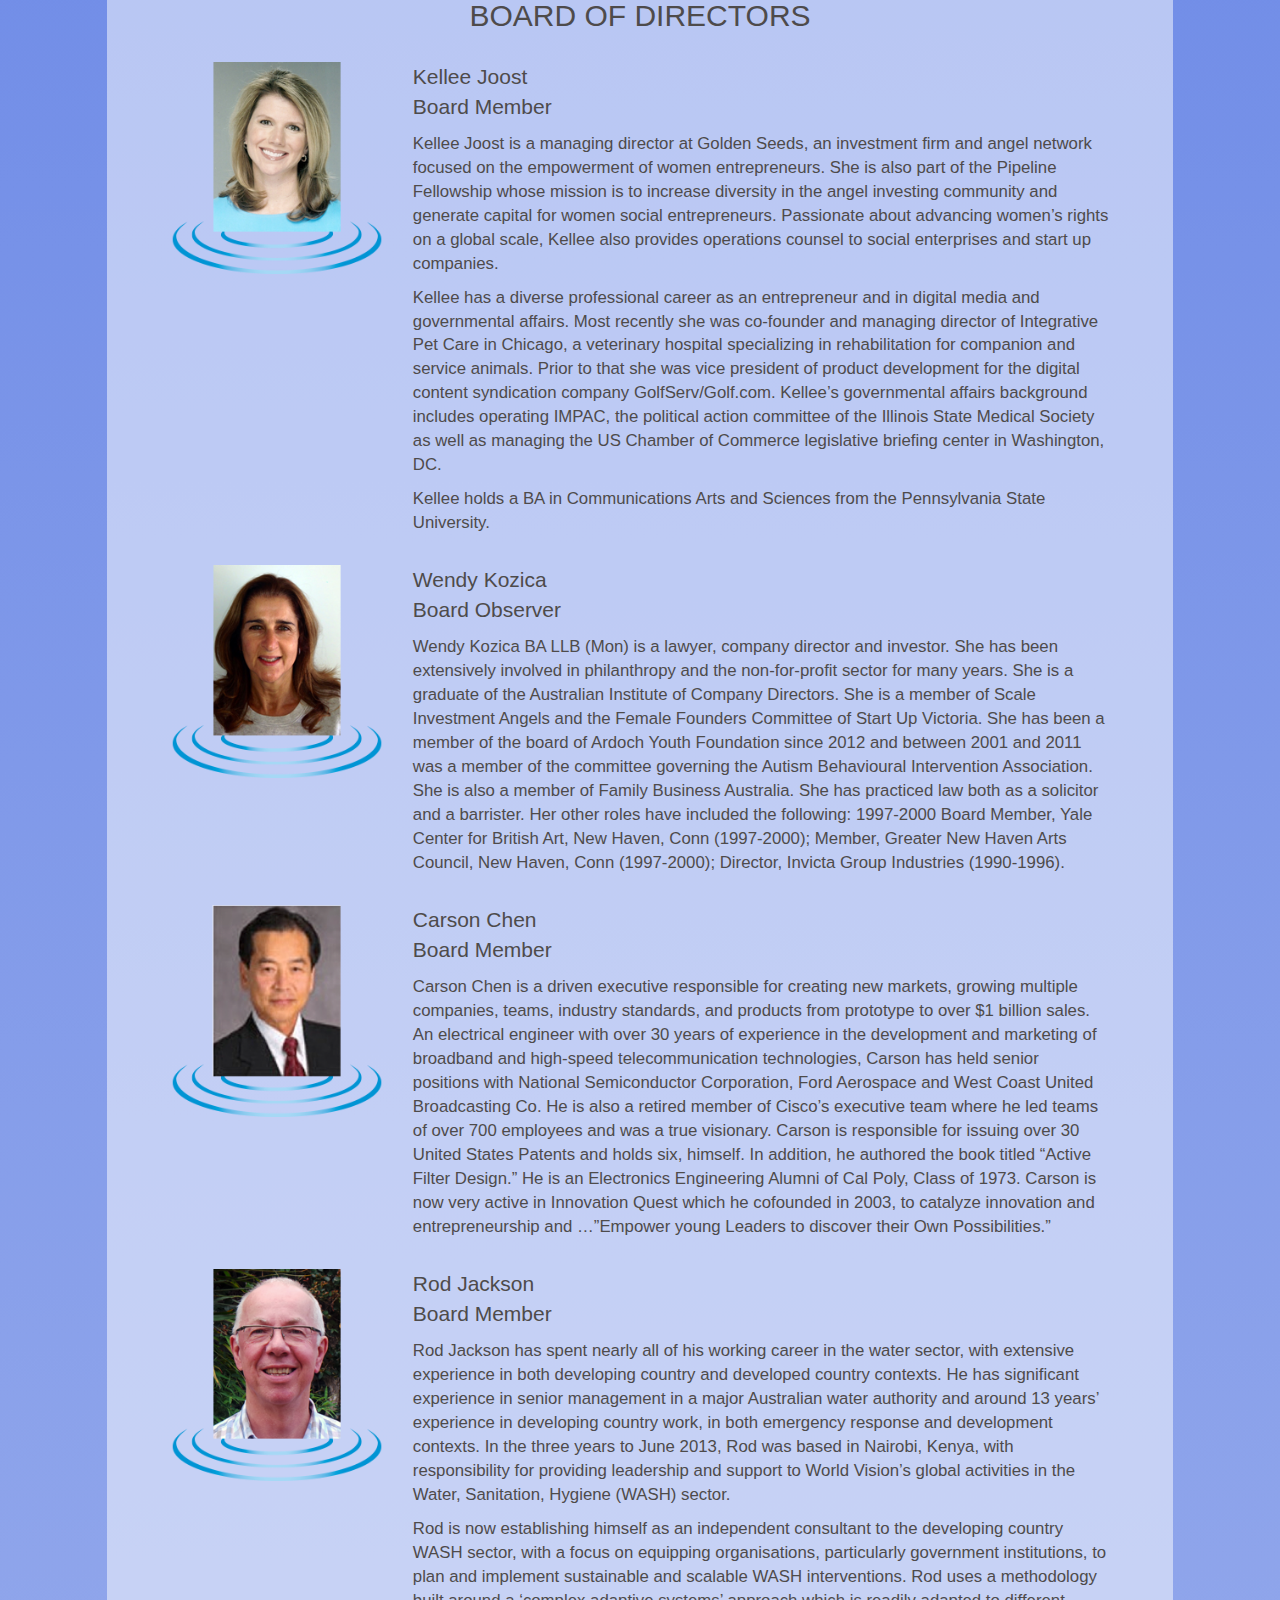
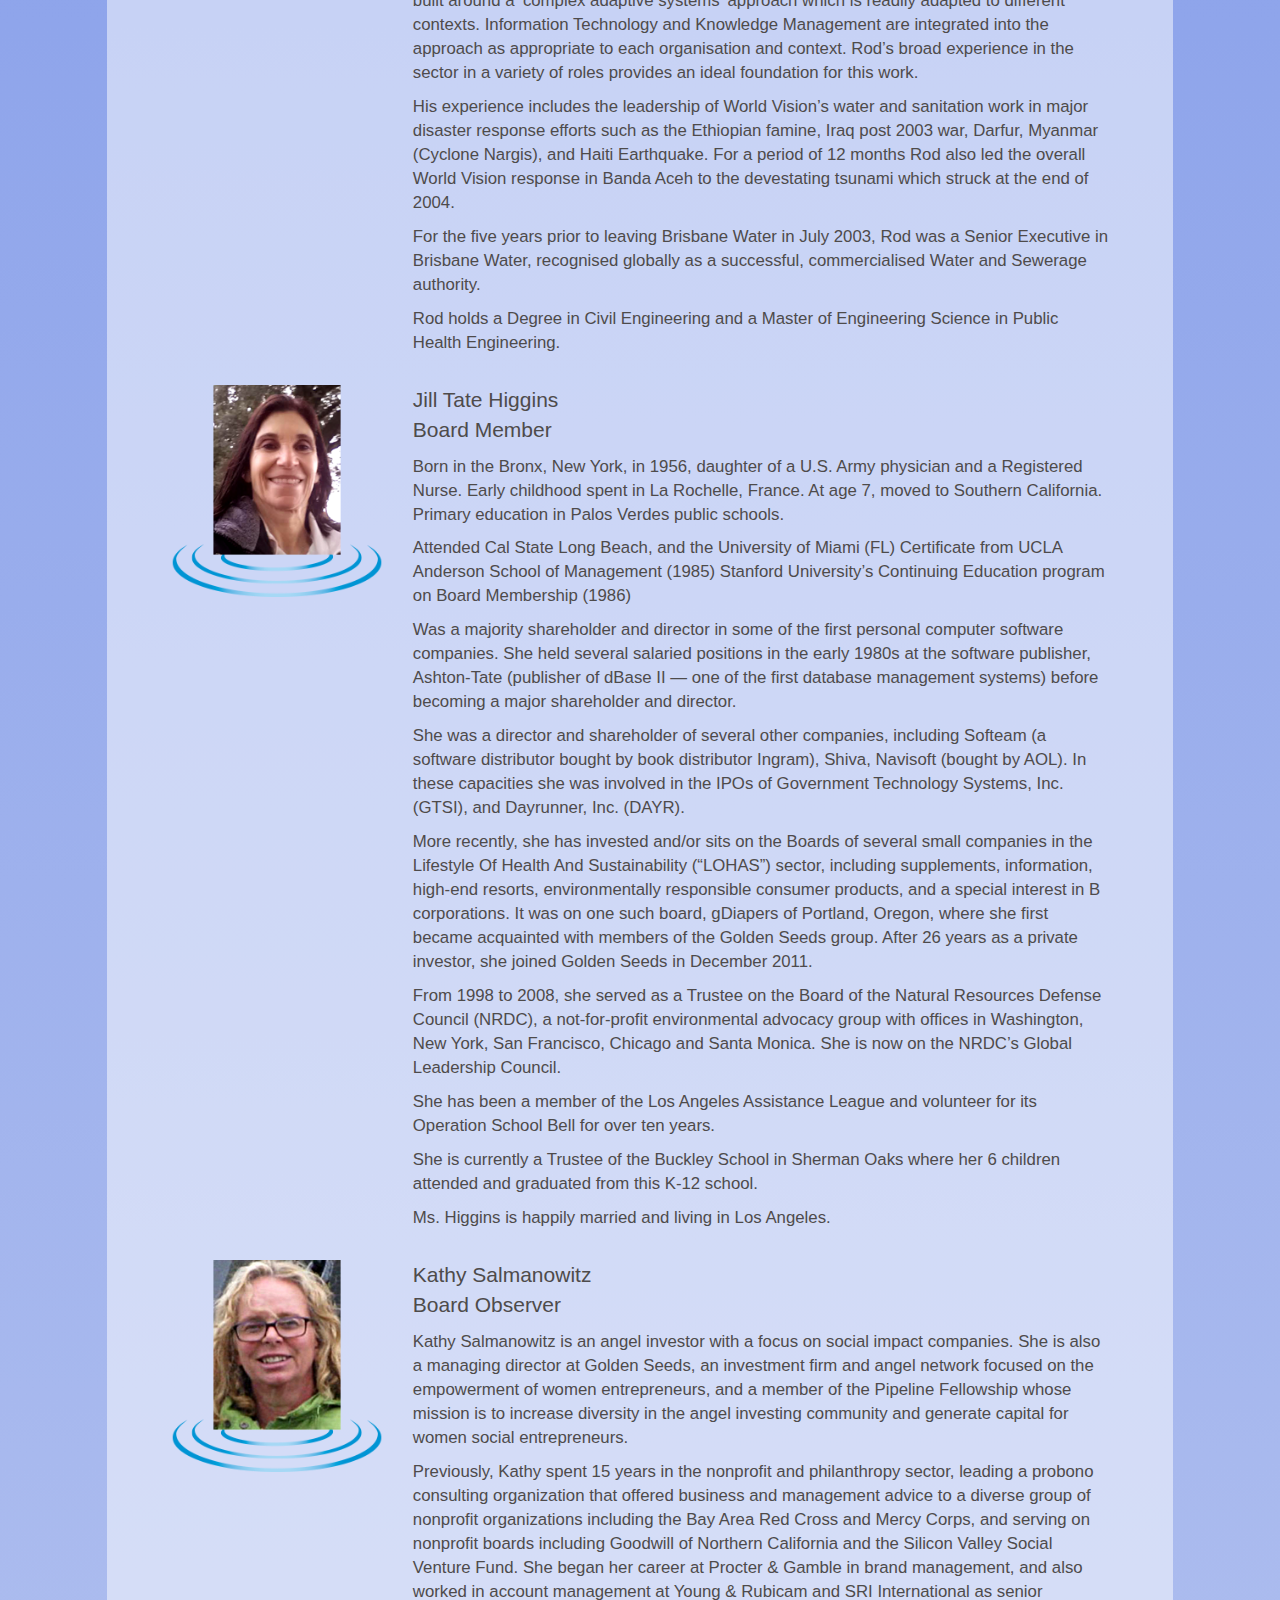
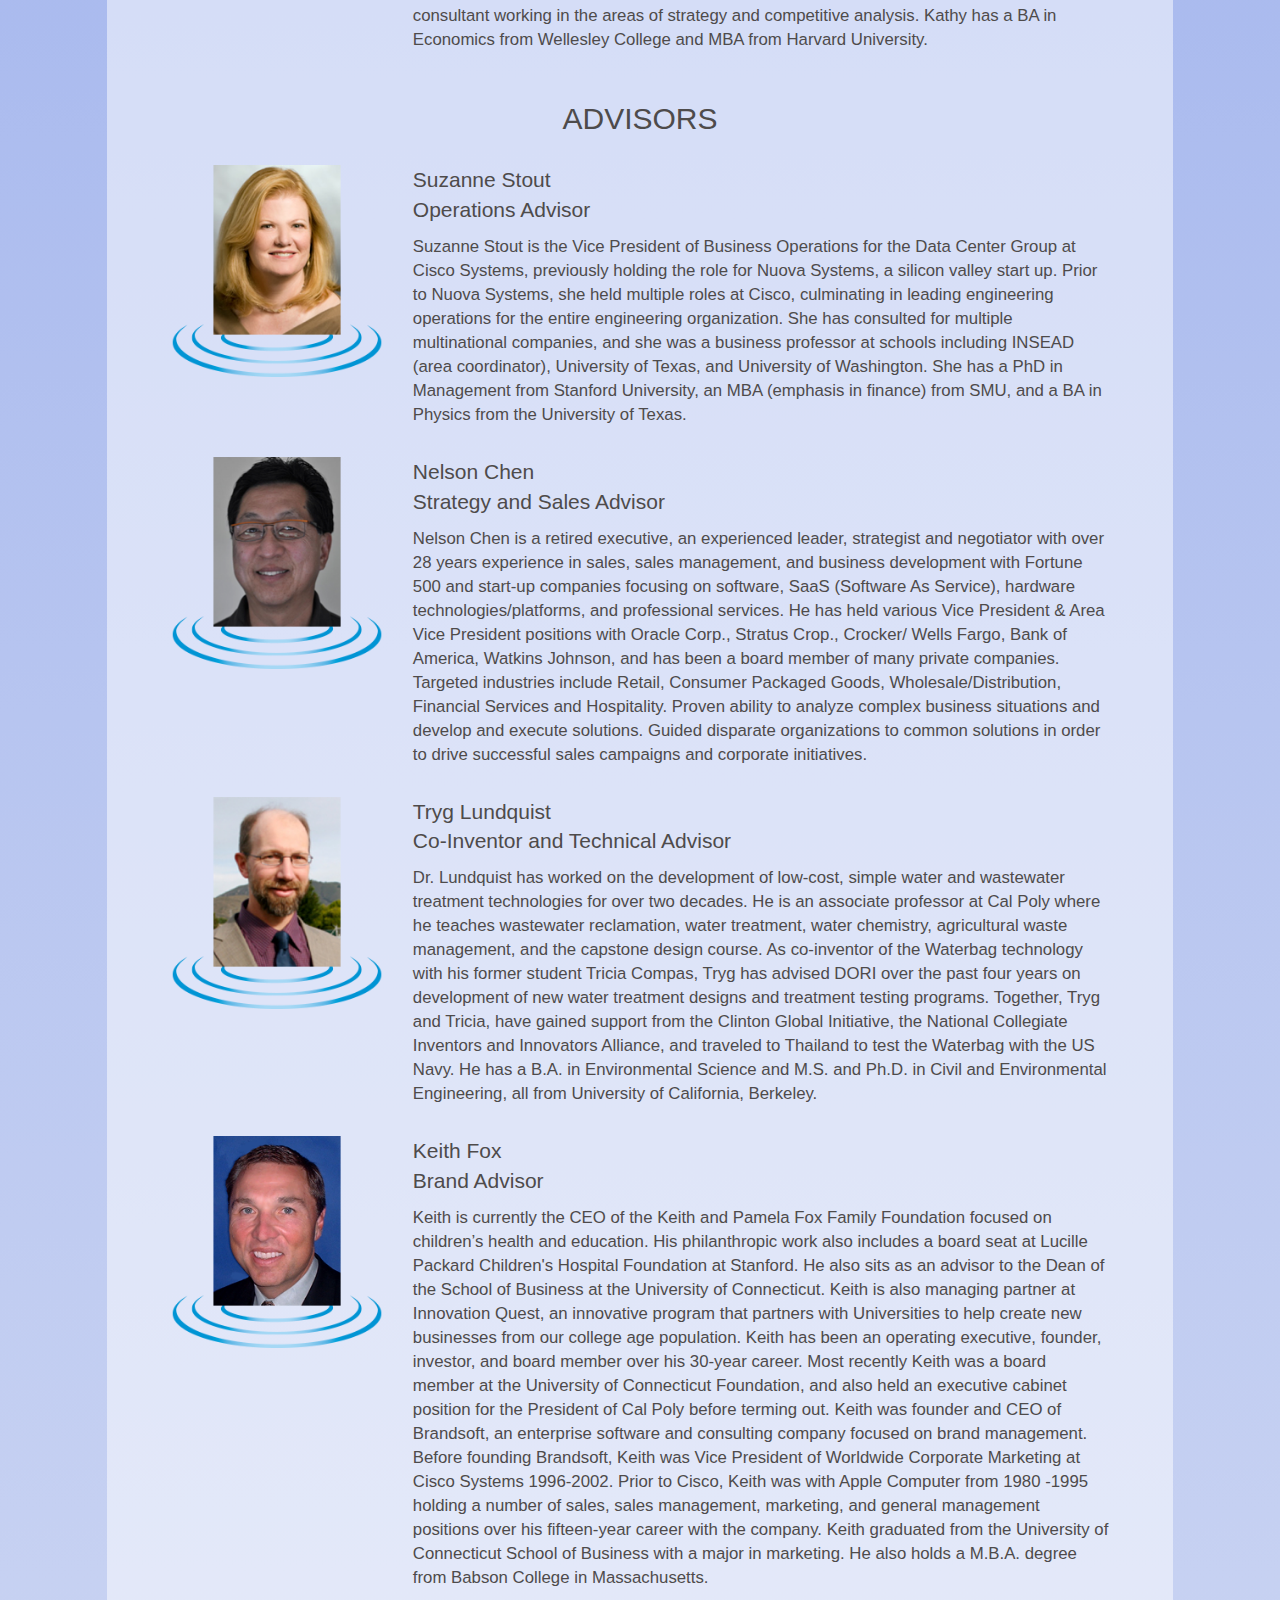
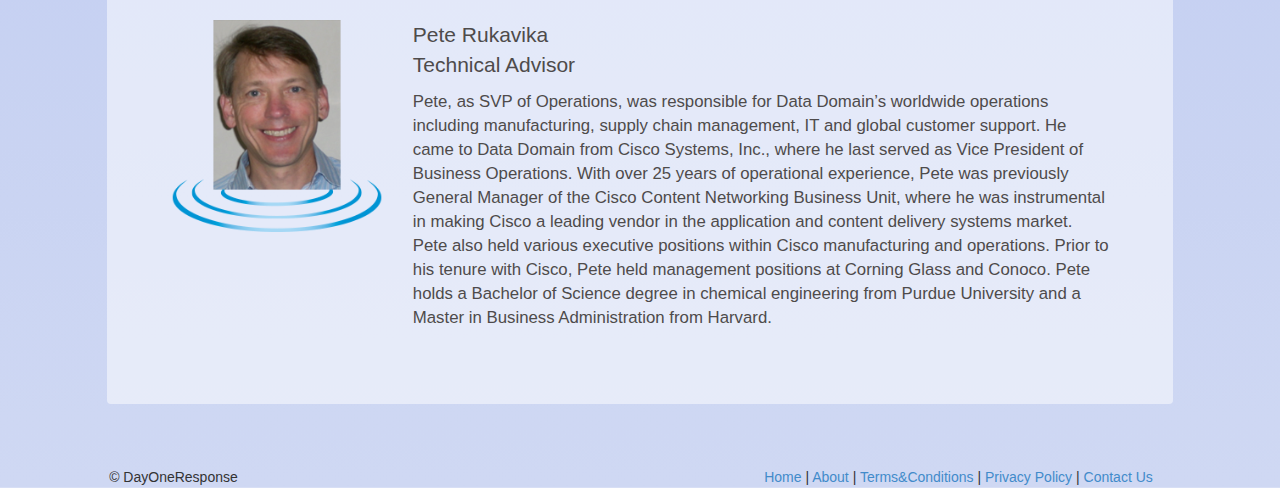
==== commit 877dd54b: "PandG logo added under Contact Us" ====
--- a/about.html
+++ b/about.html
@@ -32,7 +32,7 @@
 			</div><!-- id="socialMediablock" -->
 		</div><!-- class="col-md-4 center" -->
 		<div class="col-md-3 col-md-offset-1 center">
-					<a href="contact.html"><button type="button" class="btn btn-lg" id="contactUsBtn">CONTACT US</button></a>
+					<a href="contact.html"><button type="button" class="btn btn-lg" id="contactUsBtn">CONTACT US</button></a><img src="images/logopg.png">
 		</div><!-- class="col-md-4 center" -->
 	</div><!-- class="row center" -->
 		
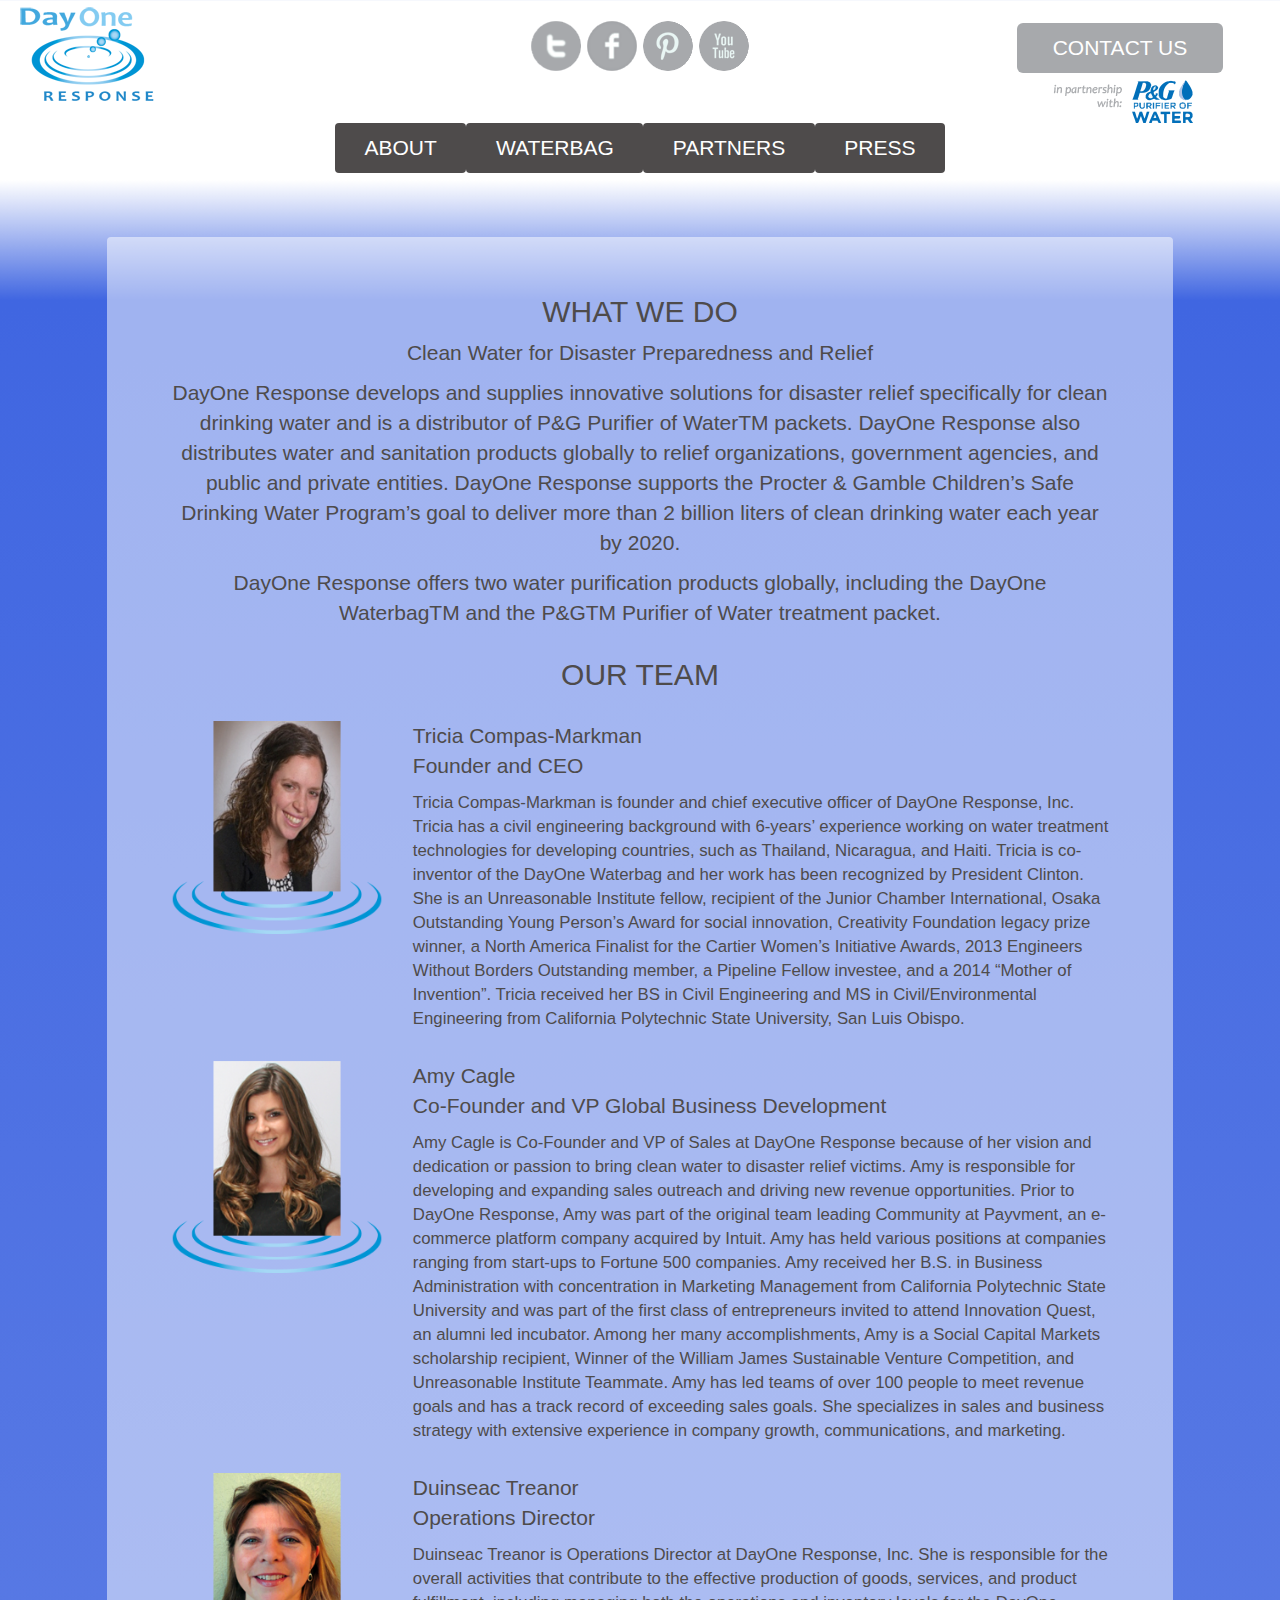
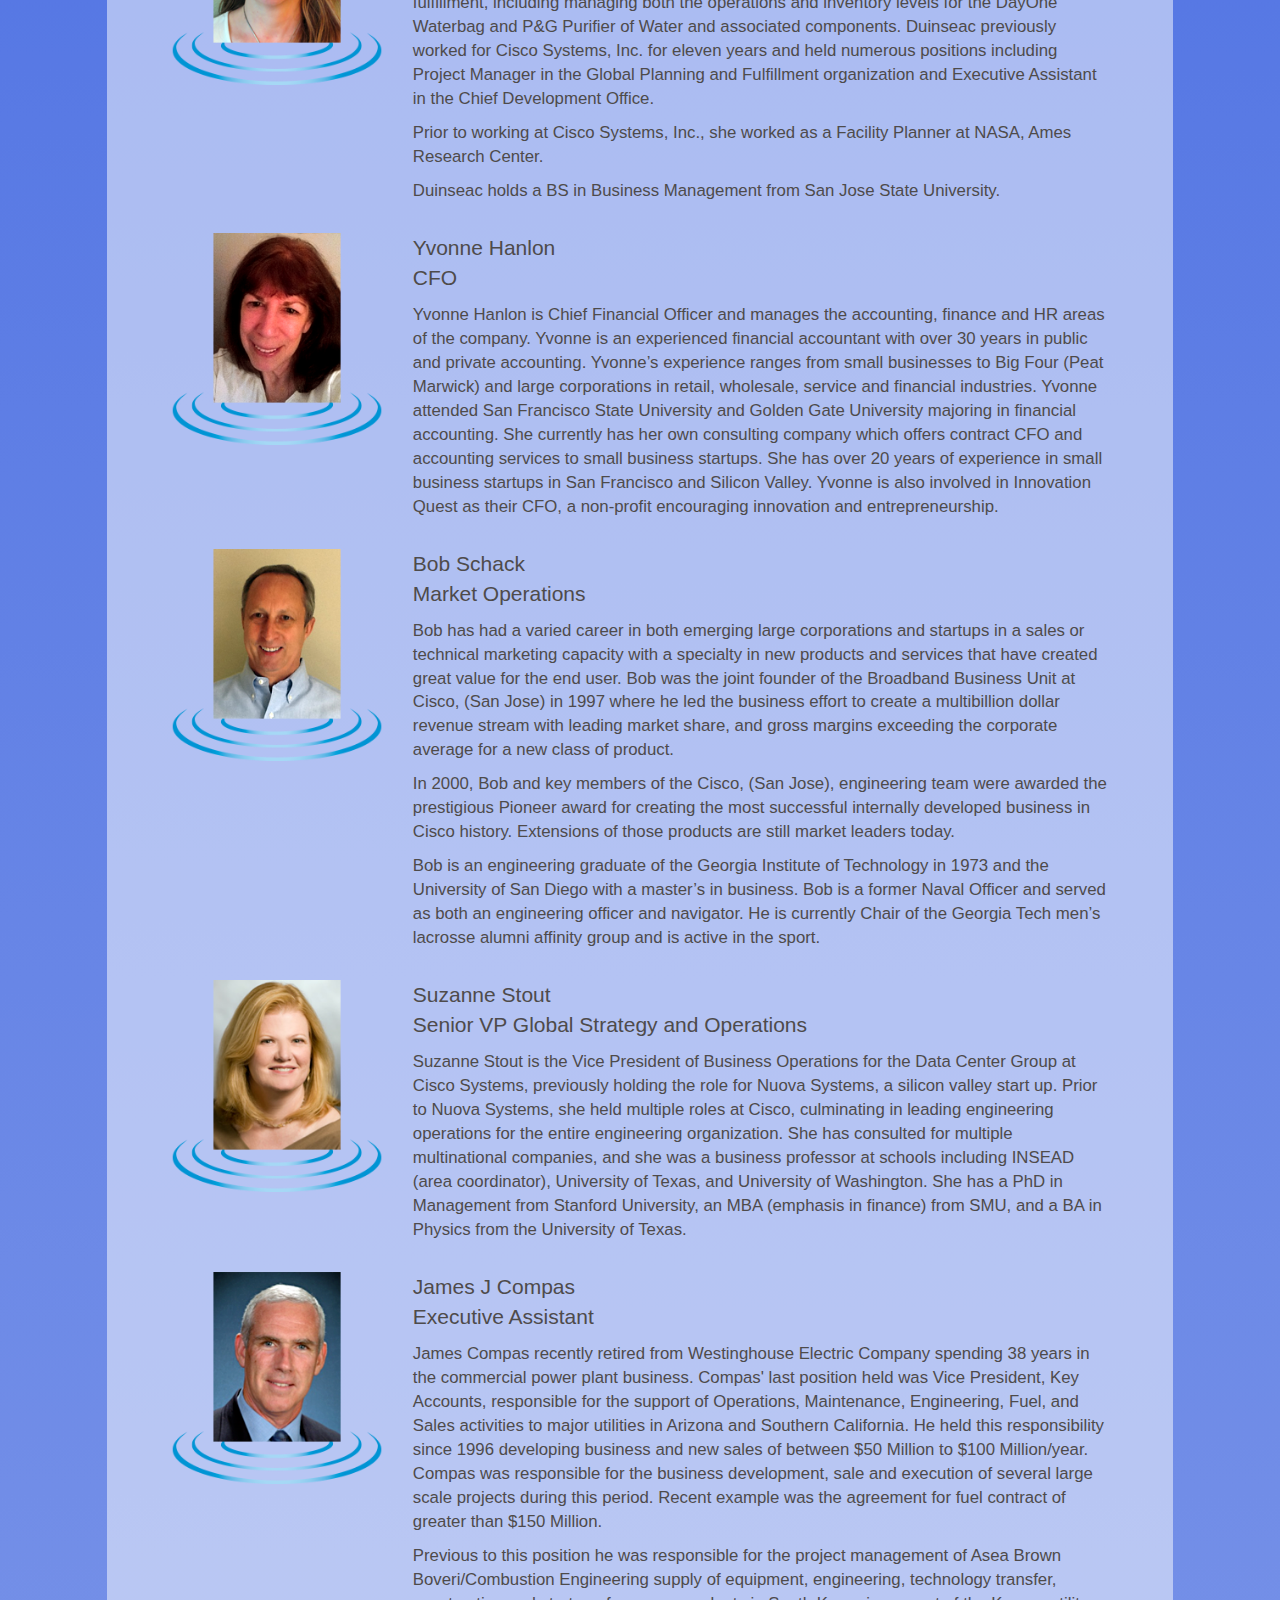
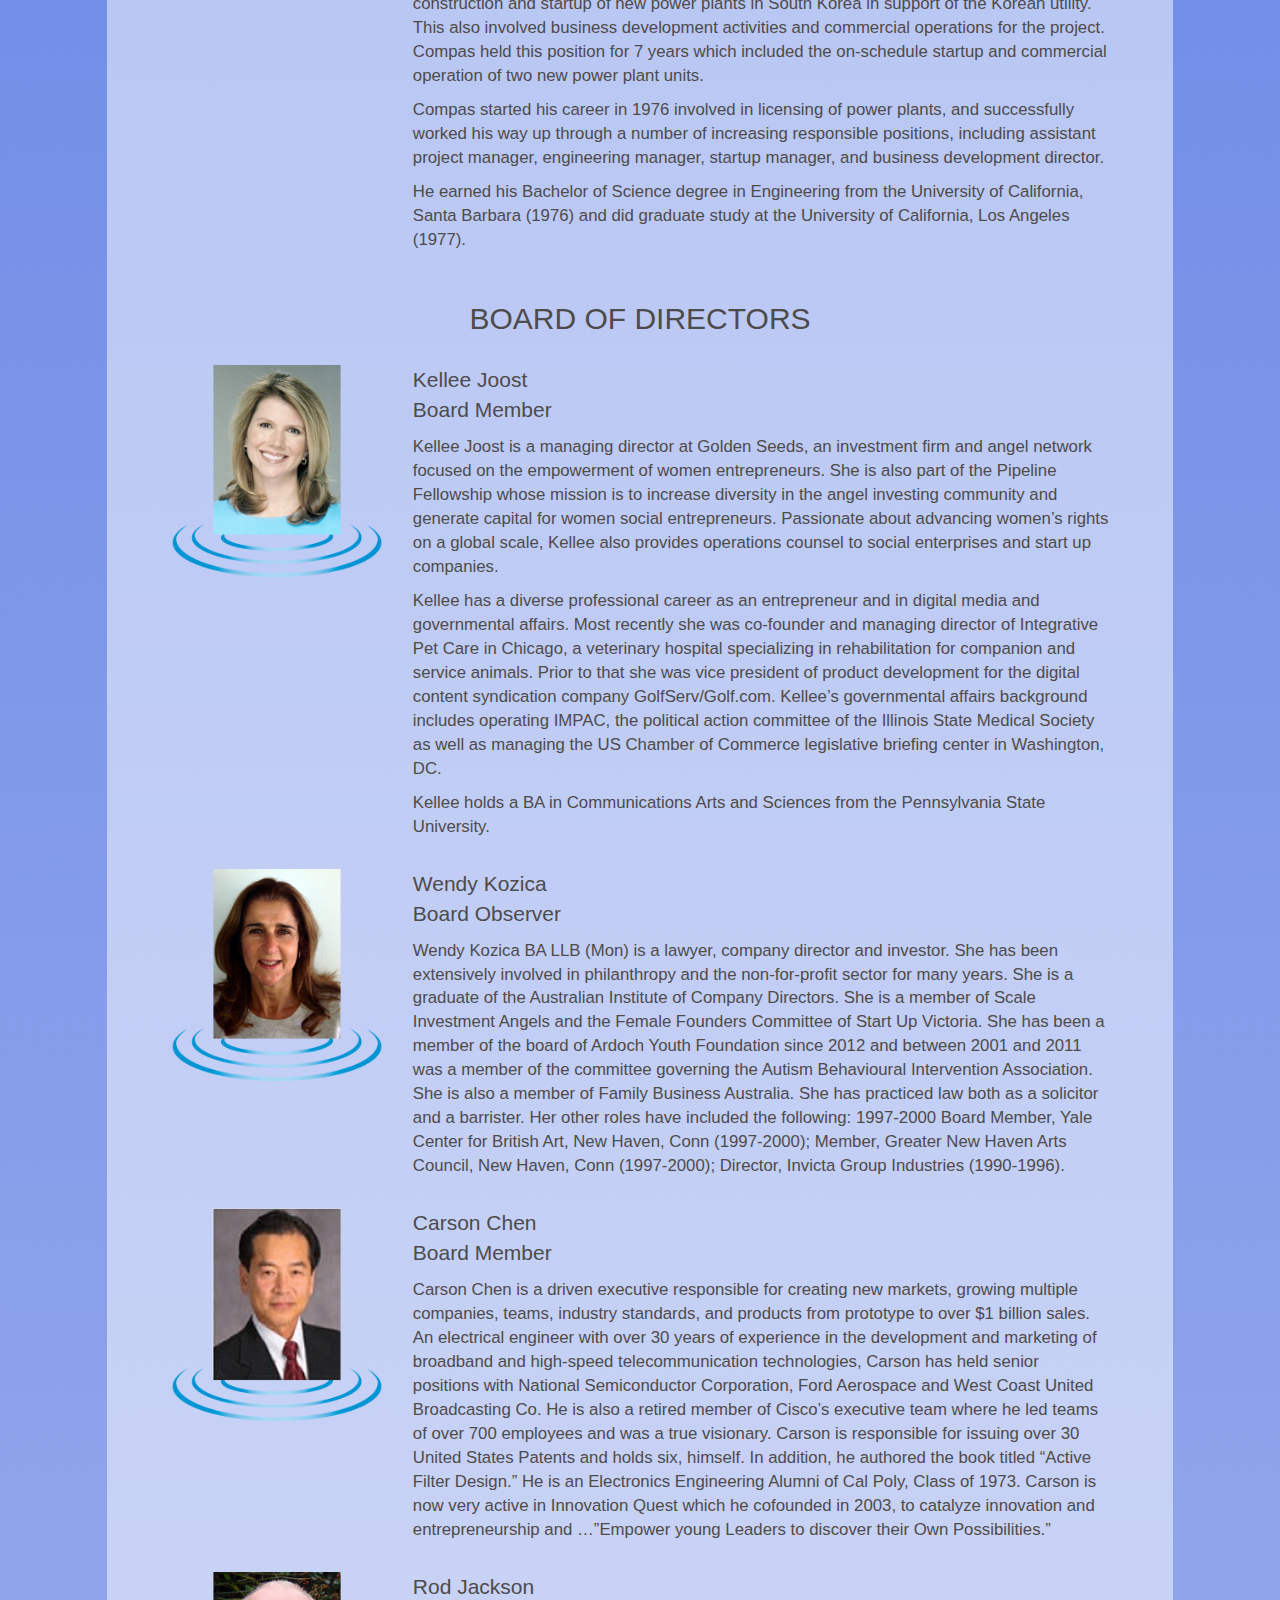
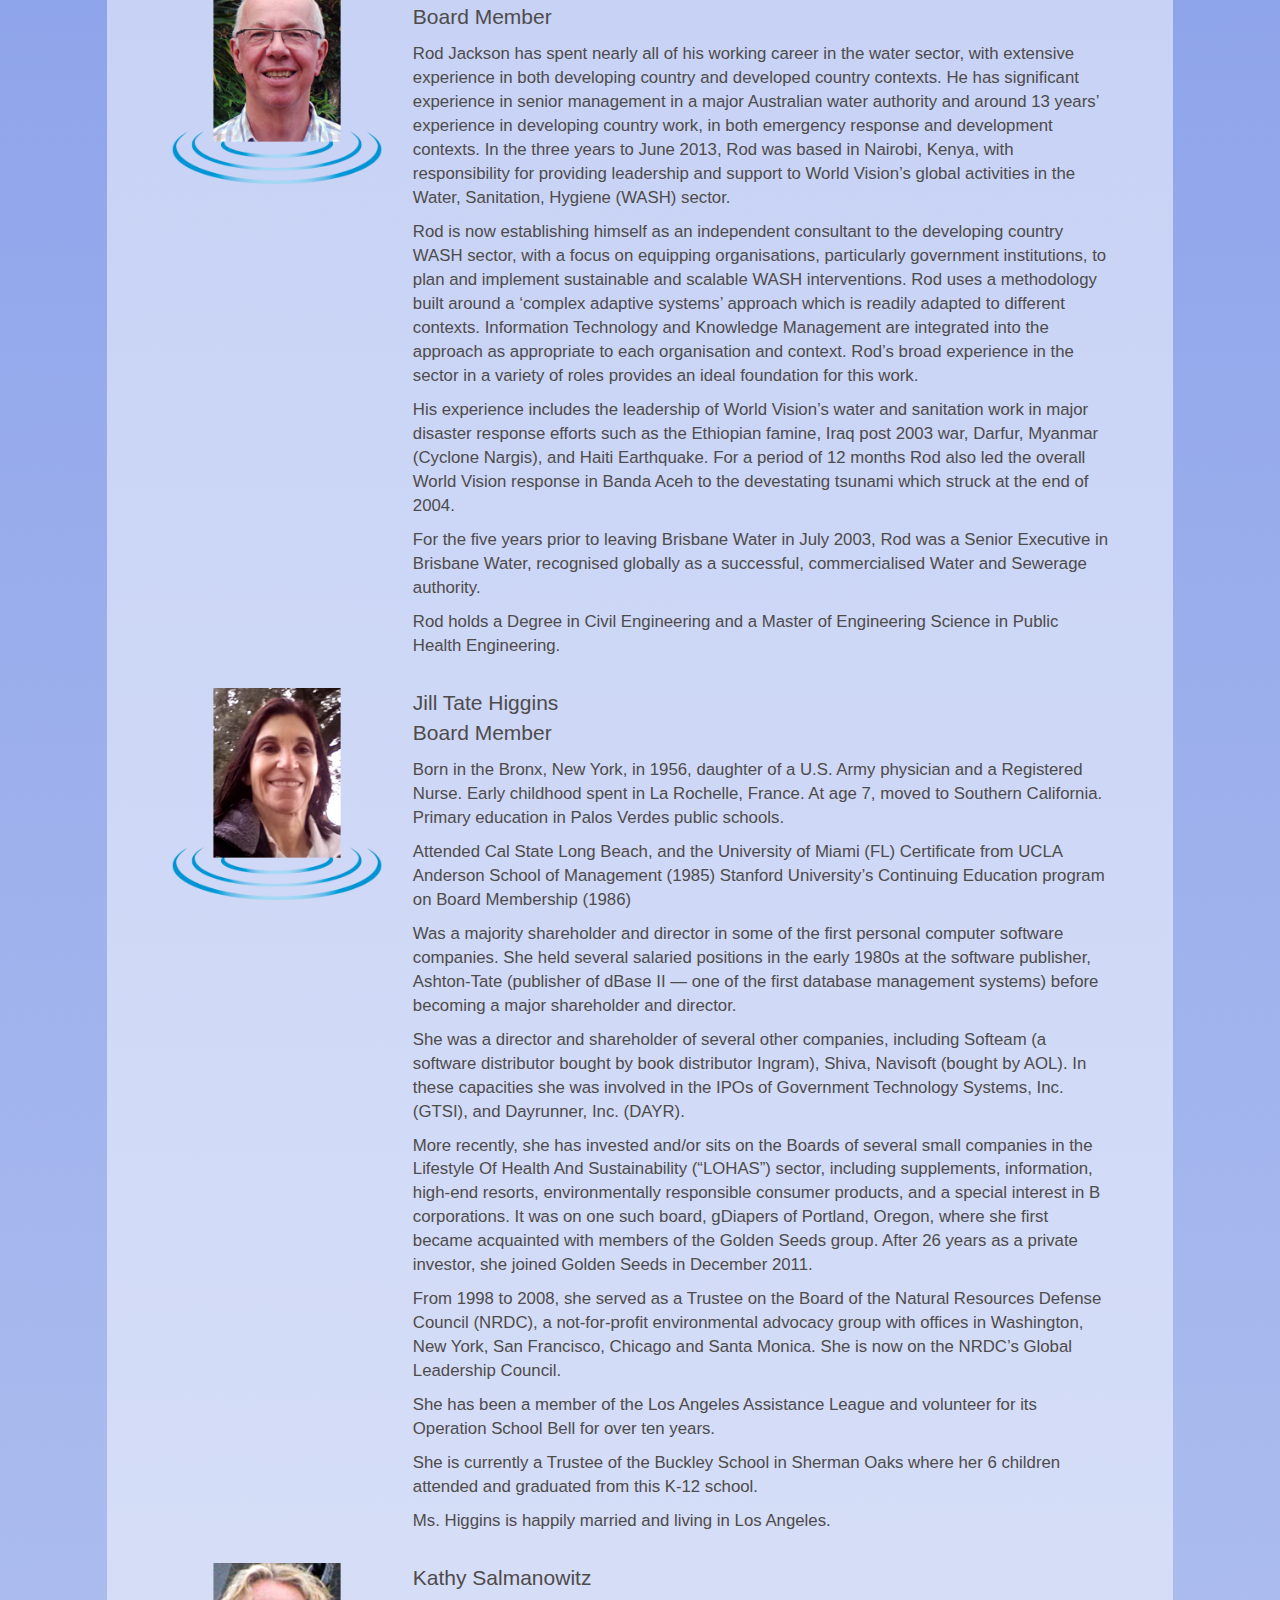
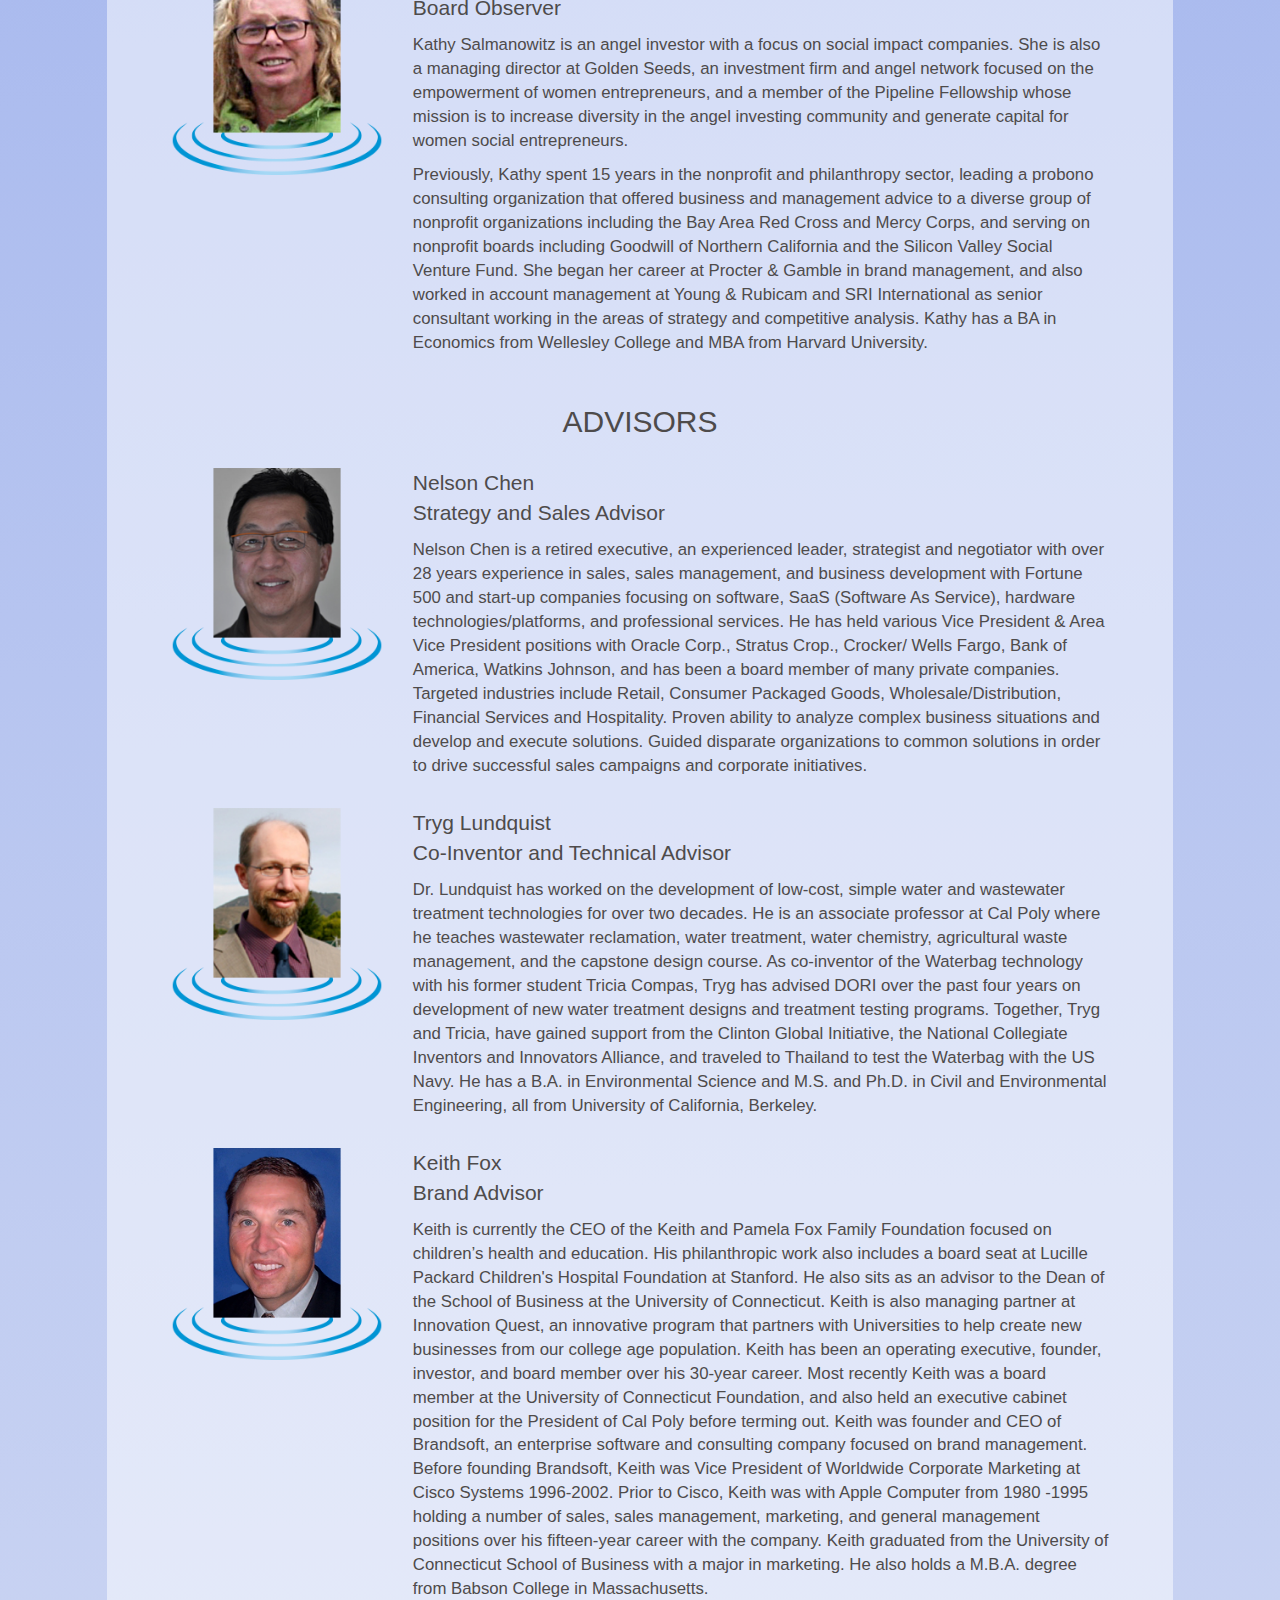
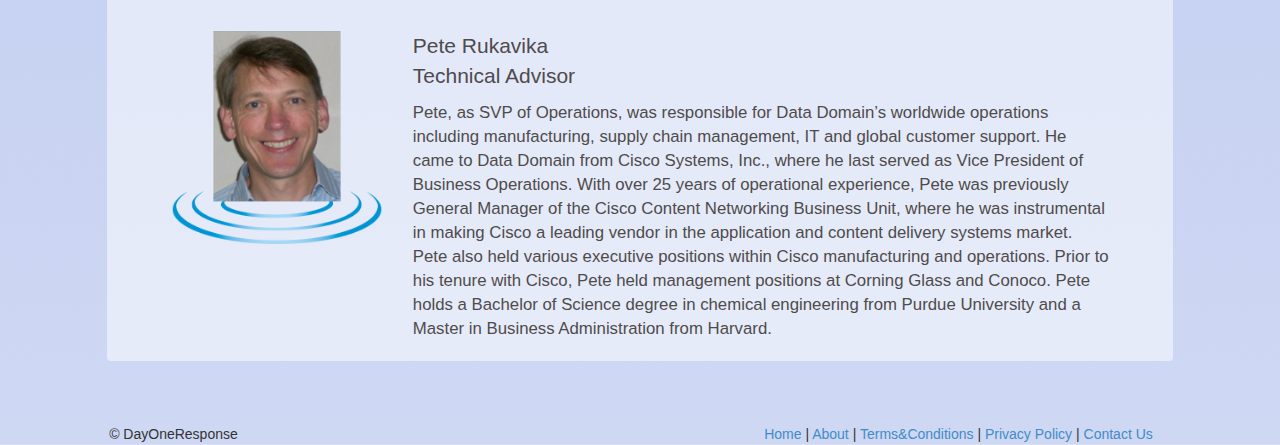
==== commit ee8d96b6: "text changes on about and new images for partners carousel" ====
--- a/about.html
+++ b/about.html
@@ -32,7 +32,7 @@
 			</div><!-- id="socialMediablock" -->
 		</div><!-- class="col-md-4 center" -->
 		<div class="col-md-3 col-md-offset-1 center">
-					<a href="contact.html"><button type="button" class="btn btn-lg" id="contactUsBtn">CONTACT US</button></a><img src="images/logopg.png">
+					<a href="contact.html"><button type="button" class="btn btn-lg" id="contactUsBtn">CONTACT US</button></a><img src="images/logopg.png" class="header_pglogo">
 		</div><!-- class="col-md-4 center" -->
 	</div><!-- class="row center" -->
 		
@@ -62,10 +62,11 @@
 				<div class="row" id="whatWeDo">
 					<div class="col-md-12">
 						<h2 class="center">WHAT WE DO</h2>
-						<p class="center">Clean Water for Disaster Relief</p>
-						<p class="center">DayOne Response is saving lives in disaster areas worldwide with the DayOne Purification WaterbagTM, a revolutionary solution addressing the vital need for clean water.</p>
-						<h2 class="center"> OUR MISSION</h2> 
-						<p class="center">DayOne Response, Inc. develops and supplies innovative solutions for disaster relief. We increase the effectiveness of relief organizations ultimately improving and maintaining quality of life. We value prompt recovery, embrace new technologies, and take pride in saving lives.</p>
+						<p class="center">Clean Water for Disaster Preparedness and Relief</p>
+						<p class="center">DayOne Response develops and supplies innovative solutions for disaster relief specifically for clean drinking water and is a distributor of P&amp;G Purifier of WaterTM packets. DayOne Response also distributes water and sanitation products globally to relief organizations, government agencies, and public and private entities.  DayOne Response supports the Procter &amp; Gamble Children’s Safe Drinking Water Program’s goal to deliver more than 2 billion liters of clean drinking water each year by 2020.</p> 
+ 
+						<p class="center">DayOne Response offers two water purification products globally, including the DayOne WaterbagTM and the P&amp;GTM Purifier of Water treatment packet. </p>
+						
 					</div><!-- class="col-md-12" -->
 				</div><!-- /class="row" id="whatWeDo" -->
 			<!-- /MISSION -->
@@ -152,6 +153,19 @@
 
 				<div class="row">
 					<div class="bioRowFiller"></div>
+				</div>	
+				<div class="row">
+					<div class="col-md-3">
+						<img src="images/suzanne_stout.png" class="img-responsive">
+					</div><!-- /class="col-md-3" -->
+					<div class="col-md-9">
+							<p>Suzanne Stout<br>Senior VP Global Strategy and Operations</p>
+							<p class="aboutBio">Suzanne Stout is the Vice President of Business Operations for the Data Center Group at Cisco Systems, previously holding the role for Nuova Systems, a silicon valley start up. Prior to Nuova Systems, she held multiple roles at Cisco, culminating in leading engineering operations for the entire engineering organization.  She has consulted for multiple multinational companies, and she was a business professor at schools including INSEAD (area coordinator), University of Texas, and University of Washington.  She has a PhD in Management from Stanford University, an MBA (emphasis in finance) from SMU, and a BA in Physics from the University of Texas.</p> 
+					</div><!-- /class="col-md-9" -->
+				</div><!-- /class="row" -->
+				
+				<div class="row">
+					<div class="bioRowFiller"></div>
 				</div>
 				<div class="row">
 					<div class="col-md-3">
@@ -302,18 +316,7 @@
 				<h2 class="center">ADVISORS</h2>			
 			</div>
 
-				<div class="row">
-					<div class="bioRowFiller"></div>
-				</div>	
-				<div class="row">
-					<div class="col-md-3">
-						<img src="images/suzanne_stout.png" class="img-responsive">
-					</div><!-- /class="col-md-3" -->
-					<div class="col-md-9">
-							<p>Suzanne Stout<br>Operations Advisor</p>
-							<p class="aboutBio">Suzanne Stout is the Vice President of Business Operations for the Data Center Group at Cisco Systems, previously holding the role for Nuova Systems, a silicon valley start up. Prior to Nuova Systems, she held multiple roles at Cisco, culminating in leading engineering operations for the entire engineering organization.  She has consulted for multiple multinational companies, and she was a business professor at schools including INSEAD (area coordinator), University of Texas, and University of Washington.  She has a PhD in Management from Stanford University, an MBA (emphasis in finance) from SMU, and a BA in Physics from the University of Texas.</p> 
-					</div><!-- /class="col-md-9" -->
-				</div><!-- /class="row" -->
+
 
 				<div class="row">
 					<div class="bioRowFiller"></div>
--- a/css/dayonestyle.css
+++ b/css/dayonestyle.css
@@ -49,7 +49,7 @@
   padding: 5%;
   border-radius: 10px;
   background: #cfcece;
-  overflow: hidden;
+  /* overflow: hidden; */
   text-align: left;
 }
 
@@ -127,13 +127,19 @@
   font-size: 1.5em;
 }
 
+.partnerName {
+  font-weight: bold;
+}
+
 /* The semi-transparent background behind text */
 .contentBackground {
   background: rgba(255, 255, 255, 0.5);
   margin-top: 5%;
   border-radius: 4px;
   padding-bottom: 10px;
-  padding: 5%;
+  padding-left: 5%;
+  padding-right: 5%;
+  padding-top: 3%;
 }
 
 /* Semi-trans background on Waterbag page -- refactor later to extend .contentBackground. */
@@ -195,6 +201,21 @@
 }
 .waterbagSpecsTable td {
   font-size: .8em;
+}
+
+.partnersCarousel {
+  background: #7e87b0;
+  border-radius: 4px;
+  /* 	height: 400px; */
+  /* 	overflow: hidden; */
+}
+
+.partnersCarouselImage {
+  width: 500px;
+  margin-left: auto;
+  margin-right: auto;
+  border: 10px solid white;
+  border-radius: 4px;
 }
 
 .button-order, .button-orderSmall {
@@ -272,6 +293,7 @@
 .slick-prev:before, .slick-next:before {
   font-size: 40px;
   color: #3a3b96;
+  z-index: 10;
 }
 
 /* Legaleese formatting */
@@ -449,6 +471,29 @@
     margin-left: 5%;
   }
 }
+@media (max-width: 991px) {
+  .header_pglogo {
+    background-color: white;
+    margin-bottom: 10px;
+    margin-top: 10px;
+    border-radius: 5px;
+    padding-bottom: 2px;
+    padding-right: 10px;
+  }
+
+  #contactUsBtn {
+    margin-bottom: 10px;
+    margin-top: 10px;
+  }
+
+  .partnersCarouselImage {
+    margin-bottom: 20px;
+  }
+
+  .carouselImage {
+    margin-bottom: 20px;
+  }
+}
 @media (max-width: 600px) {
   .pg-button-order a {
     font-size: 1.3em;
@@ -467,4 +512,19 @@
     font-size: 1em;
     margin-left: 5%;
   }
-}
+
+  .partnersCarouselImage {
+    width: 400px;
+  }
+}
+@media (max-width: 600px) {
+  .partnersCarouselImage {
+    width: 275px;
+  }
+
+  .carouselImage {
+    width: 275px;
+    height: auto;
+    margin-bottom: 0;
+  }
+}
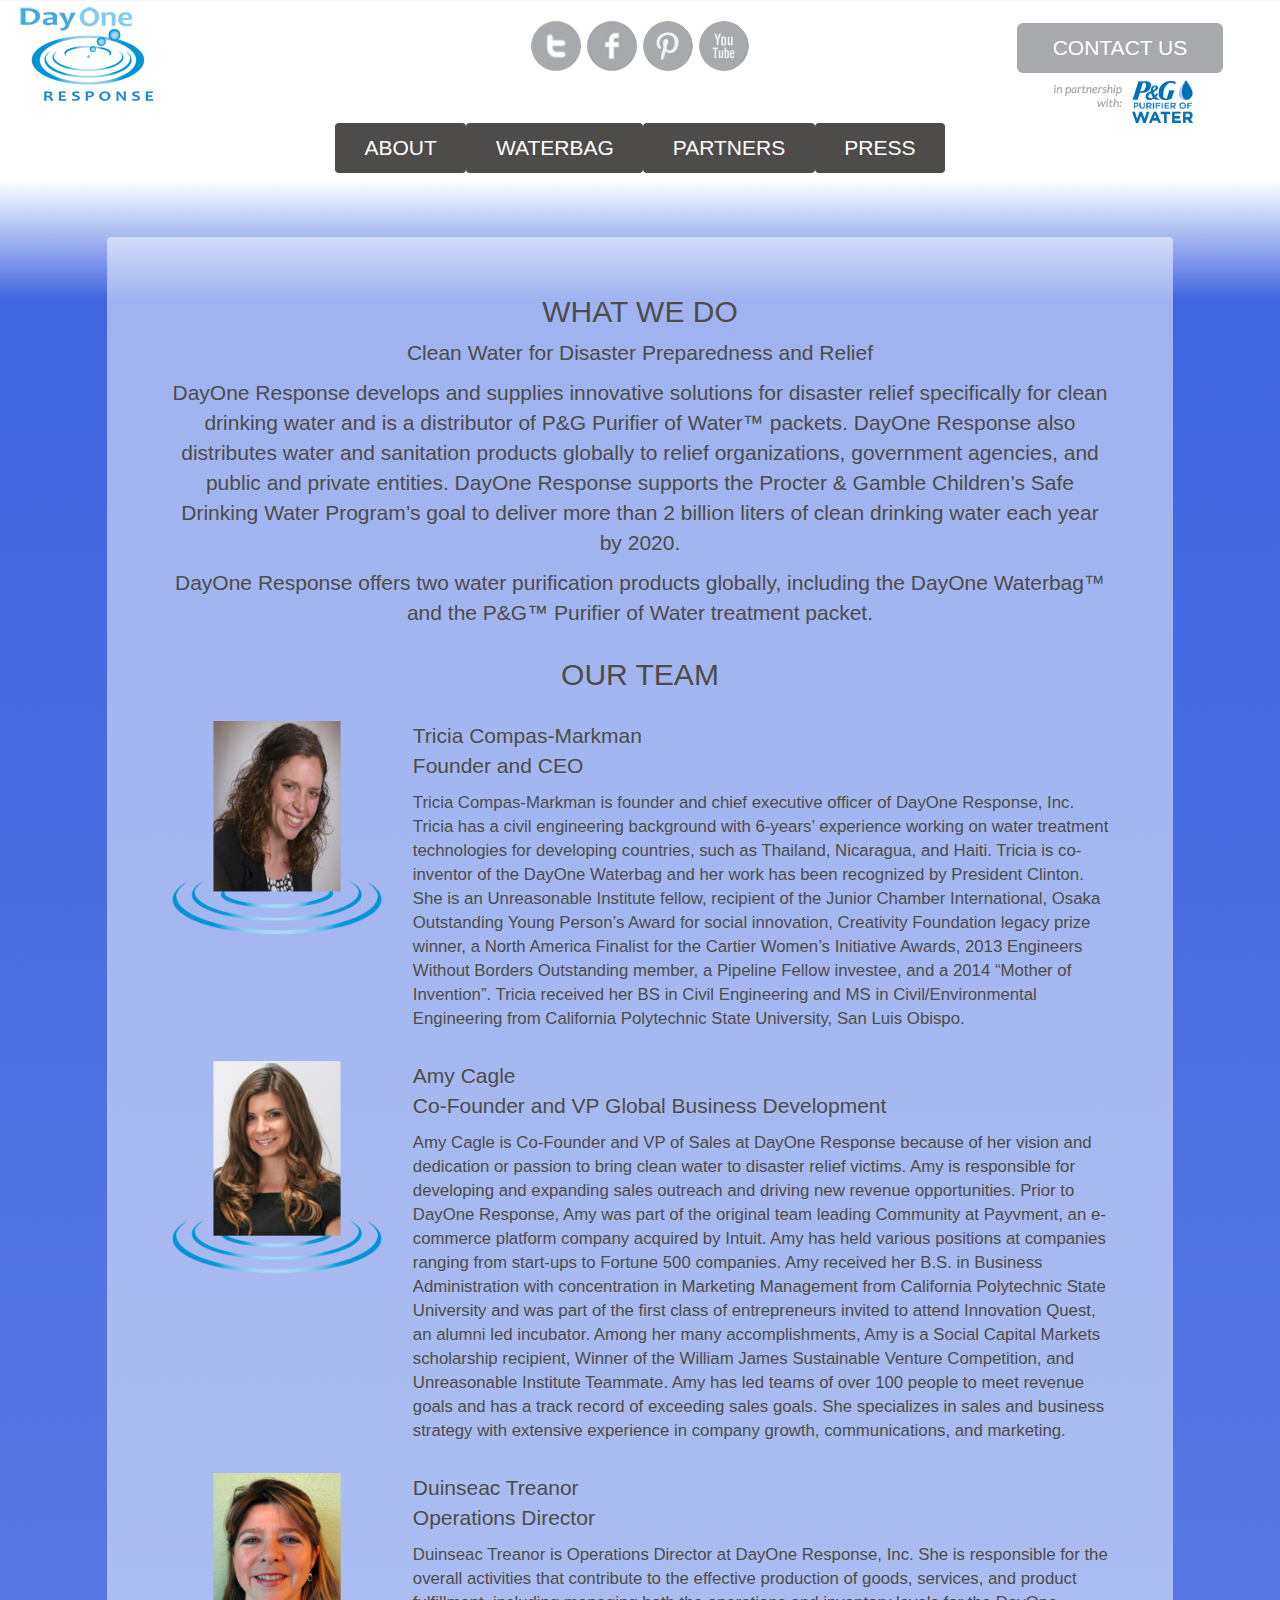
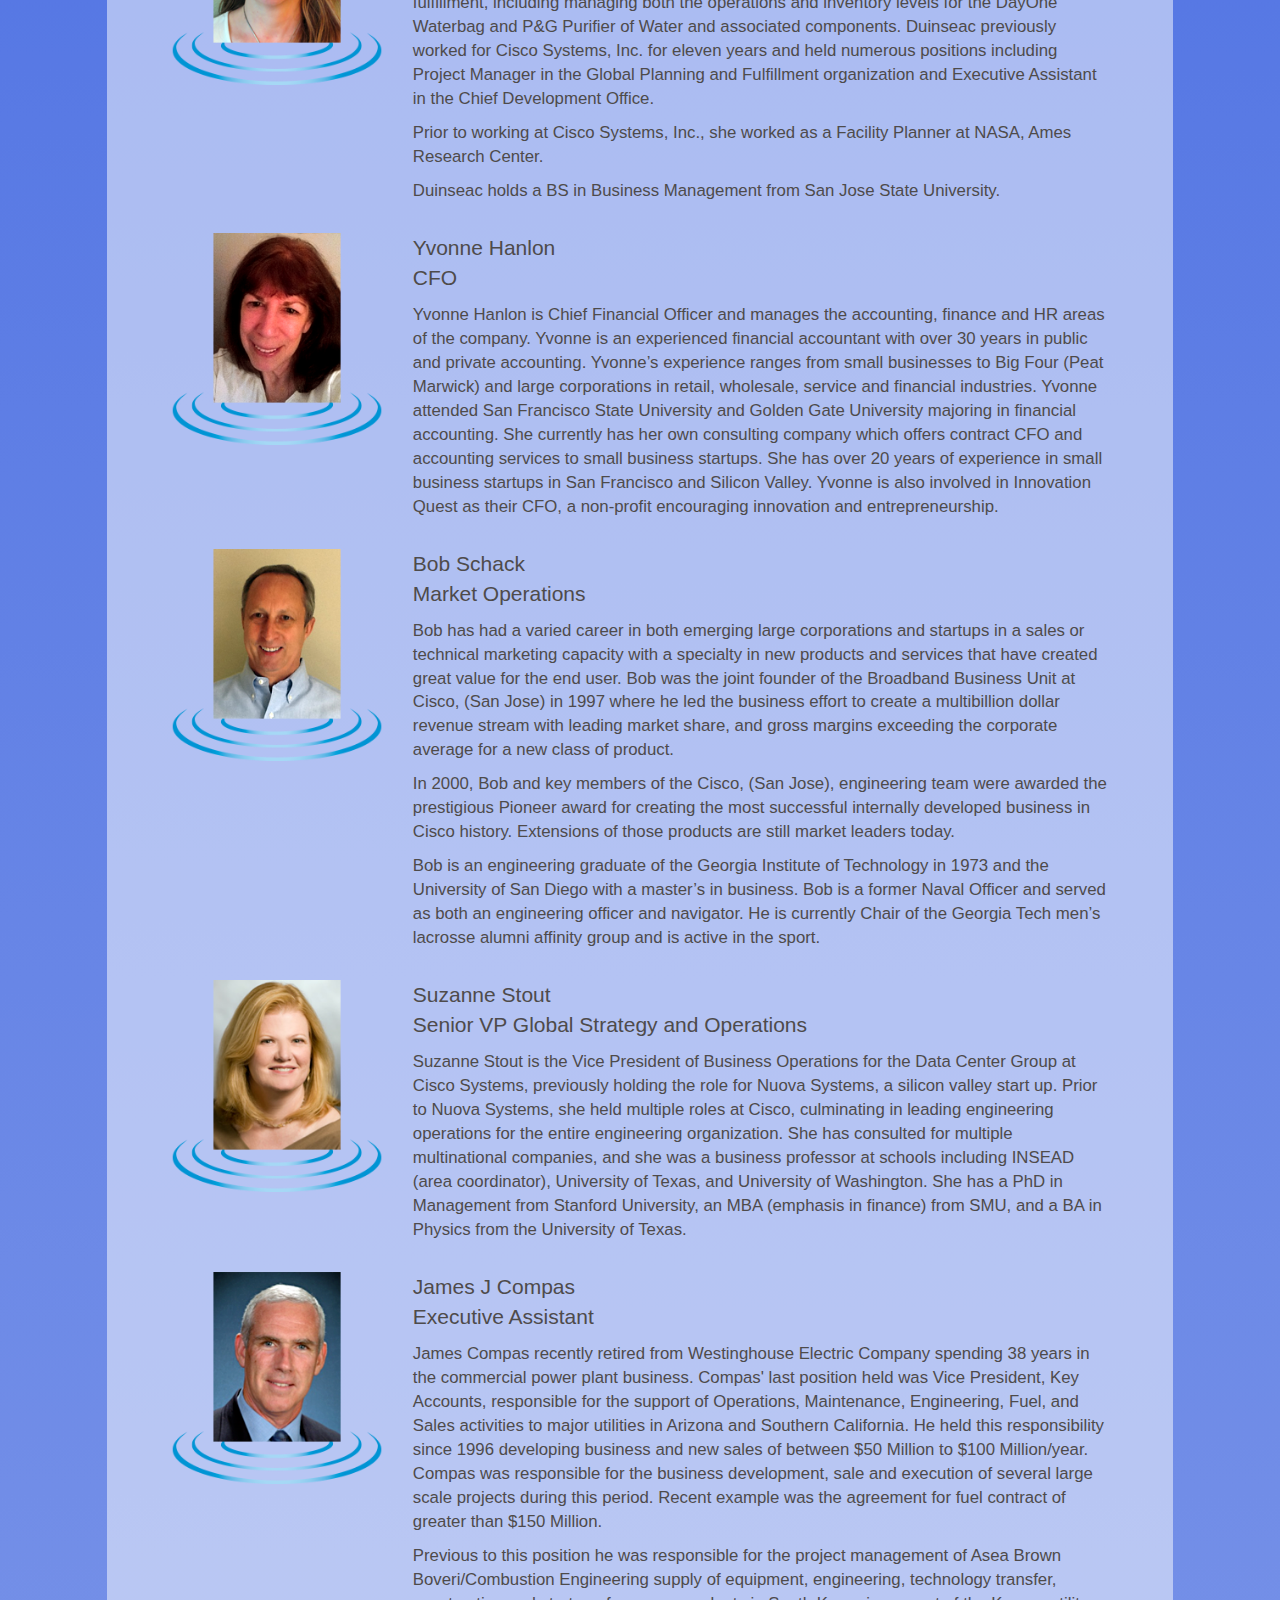
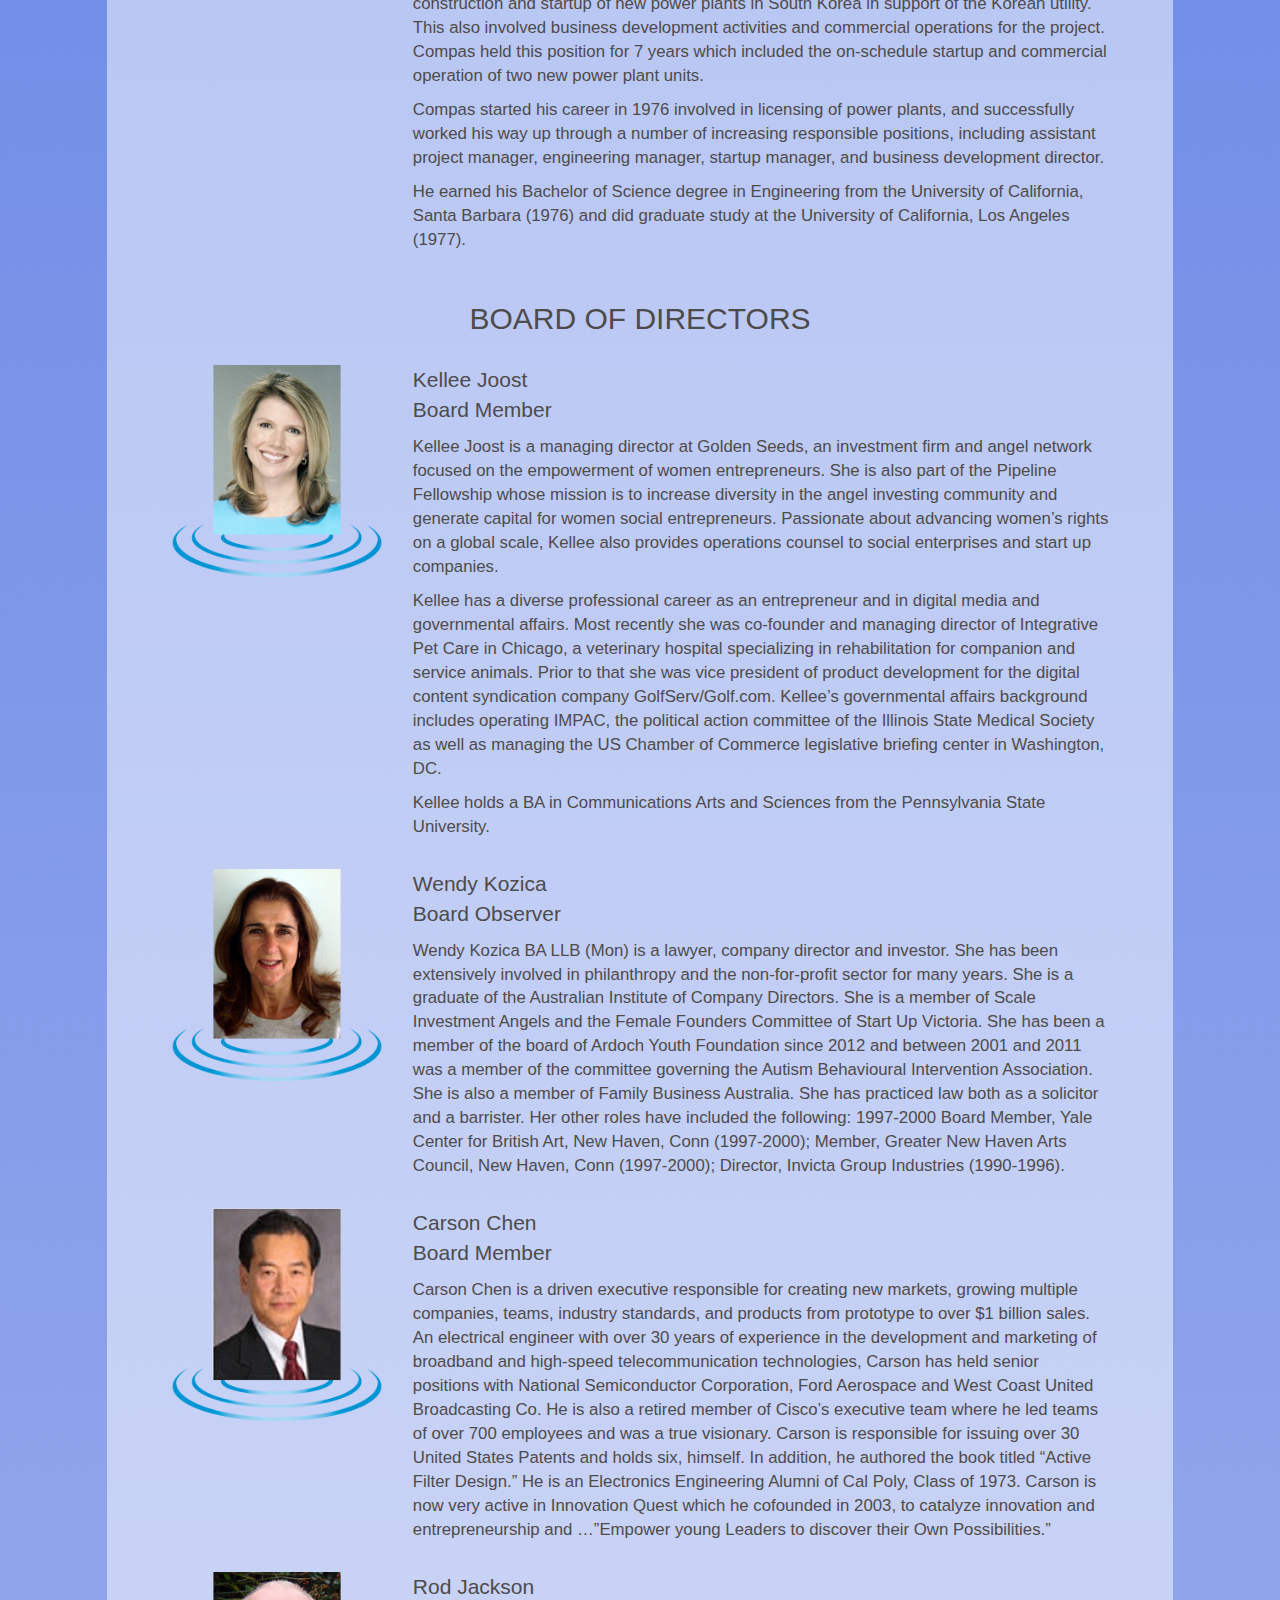
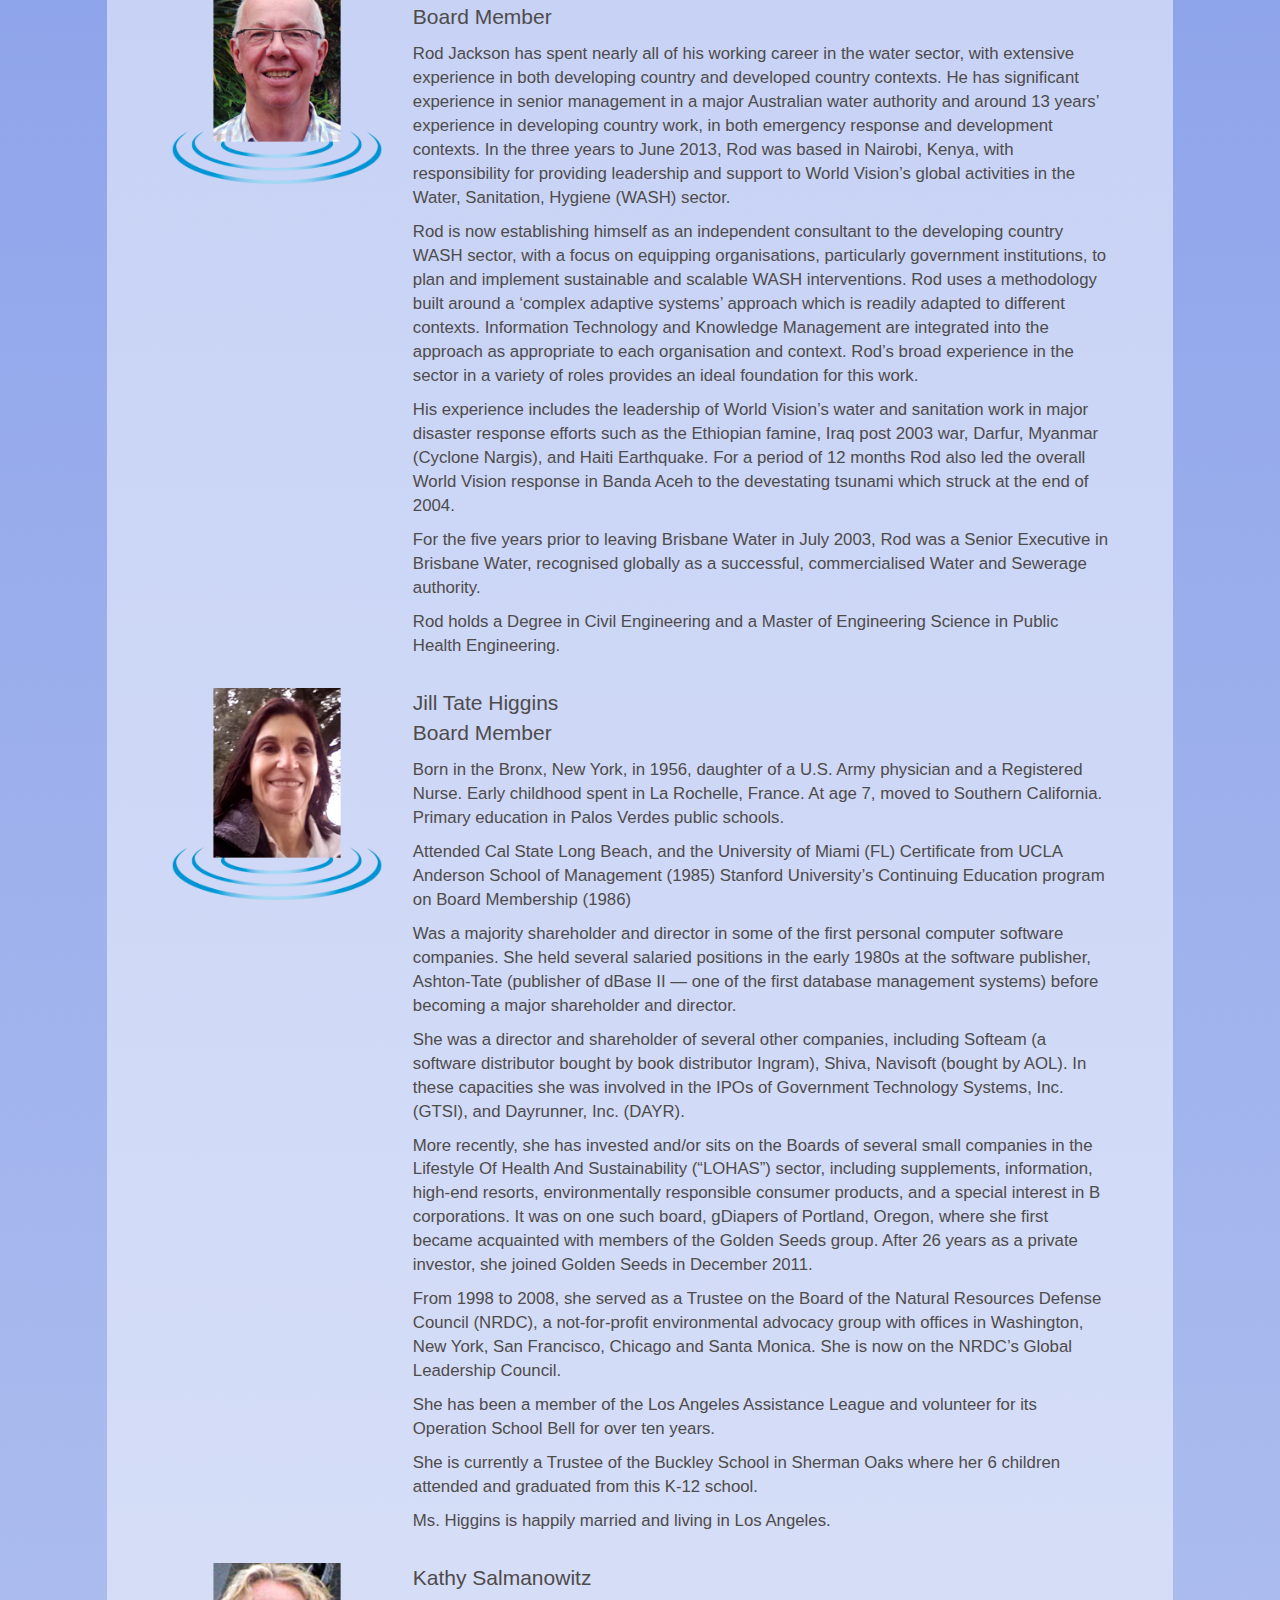
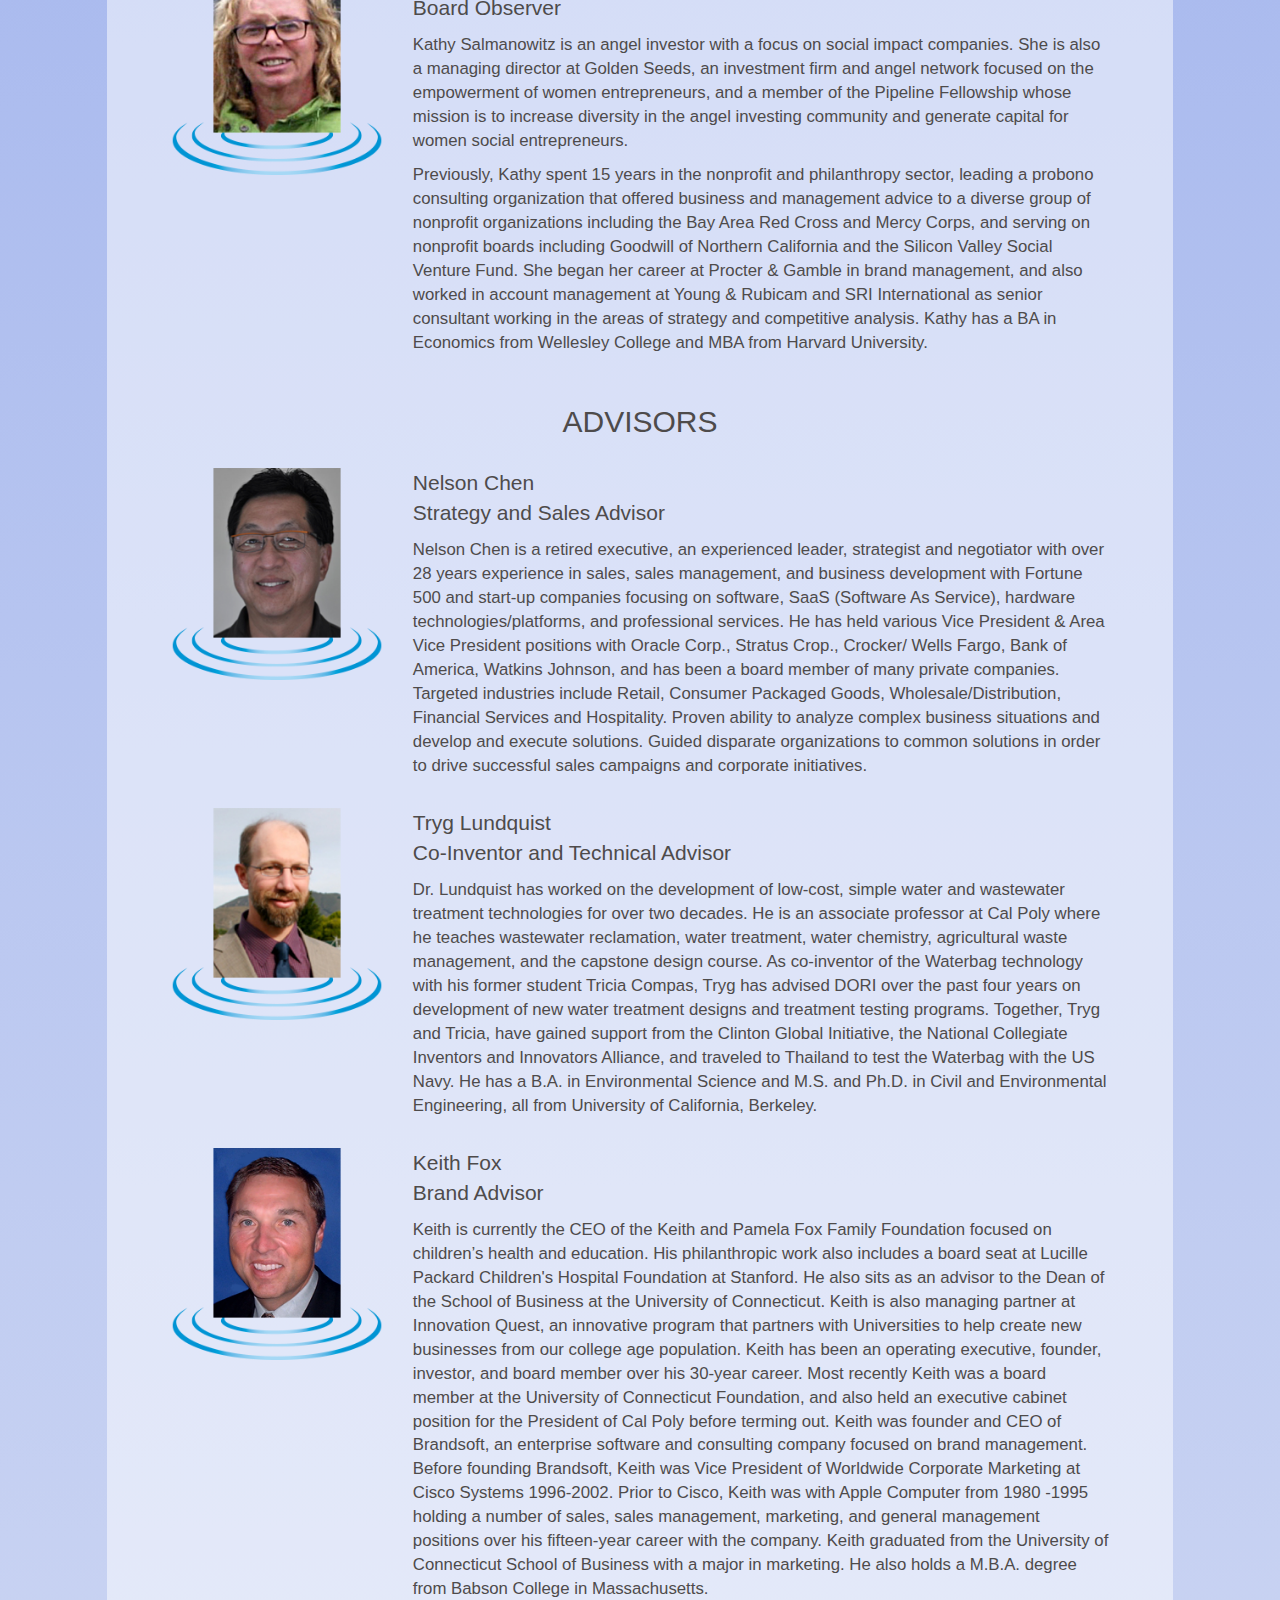
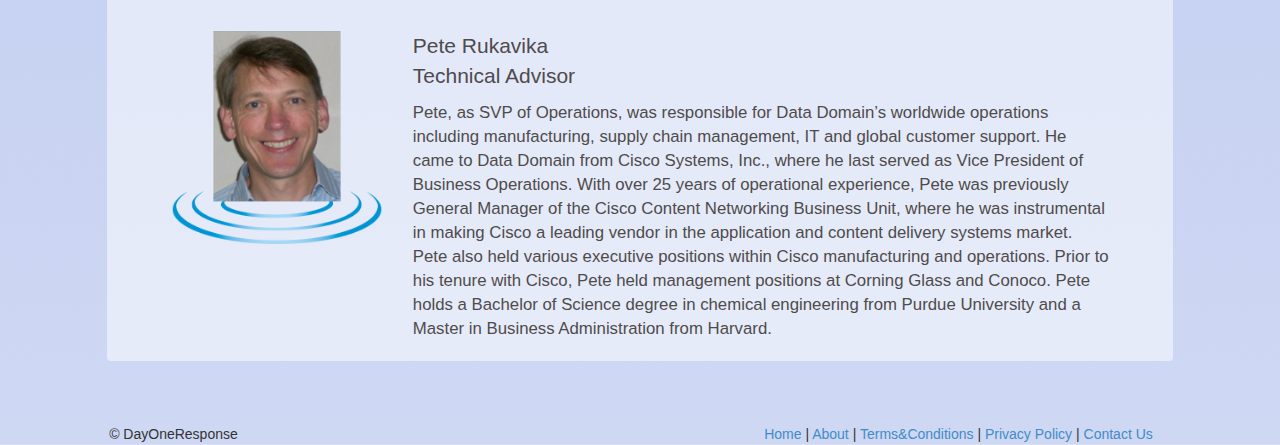
==== commit 95f34712: "changed trademark symbols" ====
--- a/about.html
+++ b/about.html
@@ -63,9 +63,9 @@
 					<div class="col-md-12">
 						<h2 class="center">WHAT WE DO</h2>
 						<p class="center">Clean Water for Disaster Preparedness and Relief</p>
-						<p class="center">DayOne Response develops and supplies innovative solutions for disaster relief specifically for clean drinking water and is a distributor of P&amp;G Purifier of WaterTM packets. DayOne Response also distributes water and sanitation products globally to relief organizations, government agencies, and public and private entities.  DayOne Response supports the Procter &amp; Gamble Children’s Safe Drinking Water Program’s goal to deliver more than 2 billion liters of clean drinking water each year by 2020.</p> 
+						<p class="center">DayOne Response develops and supplies innovative solutions for disaster relief specifically for clean drinking water and is a distributor of P&amp;G Purifier of Water&trade; packets. DayOne Response also distributes water and sanitation products globally to relief organizations, government agencies, and public and private entities.  DayOne Response supports the Procter &amp; Gamble Children’s Safe Drinking Water Program’s goal to deliver more than 2 billion liters of clean drinking water each year by 2020.</p> 
  
-						<p class="center">DayOne Response offers two water purification products globally, including the DayOne WaterbagTM and the P&amp;GTM Purifier of Water treatment packet. </p>
+						<p class="center">DayOne Response offers two water purification products globally, including the DayOne Waterbag&trade; and the P&amp;G&trade; Purifier of Water treatment packet. </p>
 						
 					</div><!-- class="col-md-12" -->
 				</div><!-- /class="row" id="whatWeDo" -->
--- a/css/dayonestyle.css
+++ b/css/dayonestyle.css
@@ -402,11 +402,16 @@
   margin-top: 100px;
 }
 
+.pgFooterText {
+  padding-top: 2%;
+  font-size: .8em;
+}
+
 .pgContentBackgroundRight {
   background: rgba(255, 255, 255, 0.5);
   border-radius: 4px;
   padding-bottom: 10px;
-  padding: 1%;
+  padding: 2%;
   padding-left: 5%;
   padding-right: 5%;
   margin: 5px;
@@ -426,6 +431,11 @@
   font-size: .8em;
 }
 
+.pglogo {
+  float: left;
+  padding-left: 10%;
+}
+
 .pgCarousel {
   background: #7e87b0;
   border-radius: 4px;
@@ -457,11 +467,6 @@
 .pg-button-order:hover {
   background-color: #5ac2ff;
   color: black;
-}
-
-#pg_logo_button {
-  margin: 10px;
-  margin-right: 30px;
 }
 
 @media (max-width: 900px) {
@@ -500,7 +505,7 @@
   }
 
   #pg_logo_button {
-    display: none;
+    font-size: 1em;
   }
 
   #pgHomeBackground {
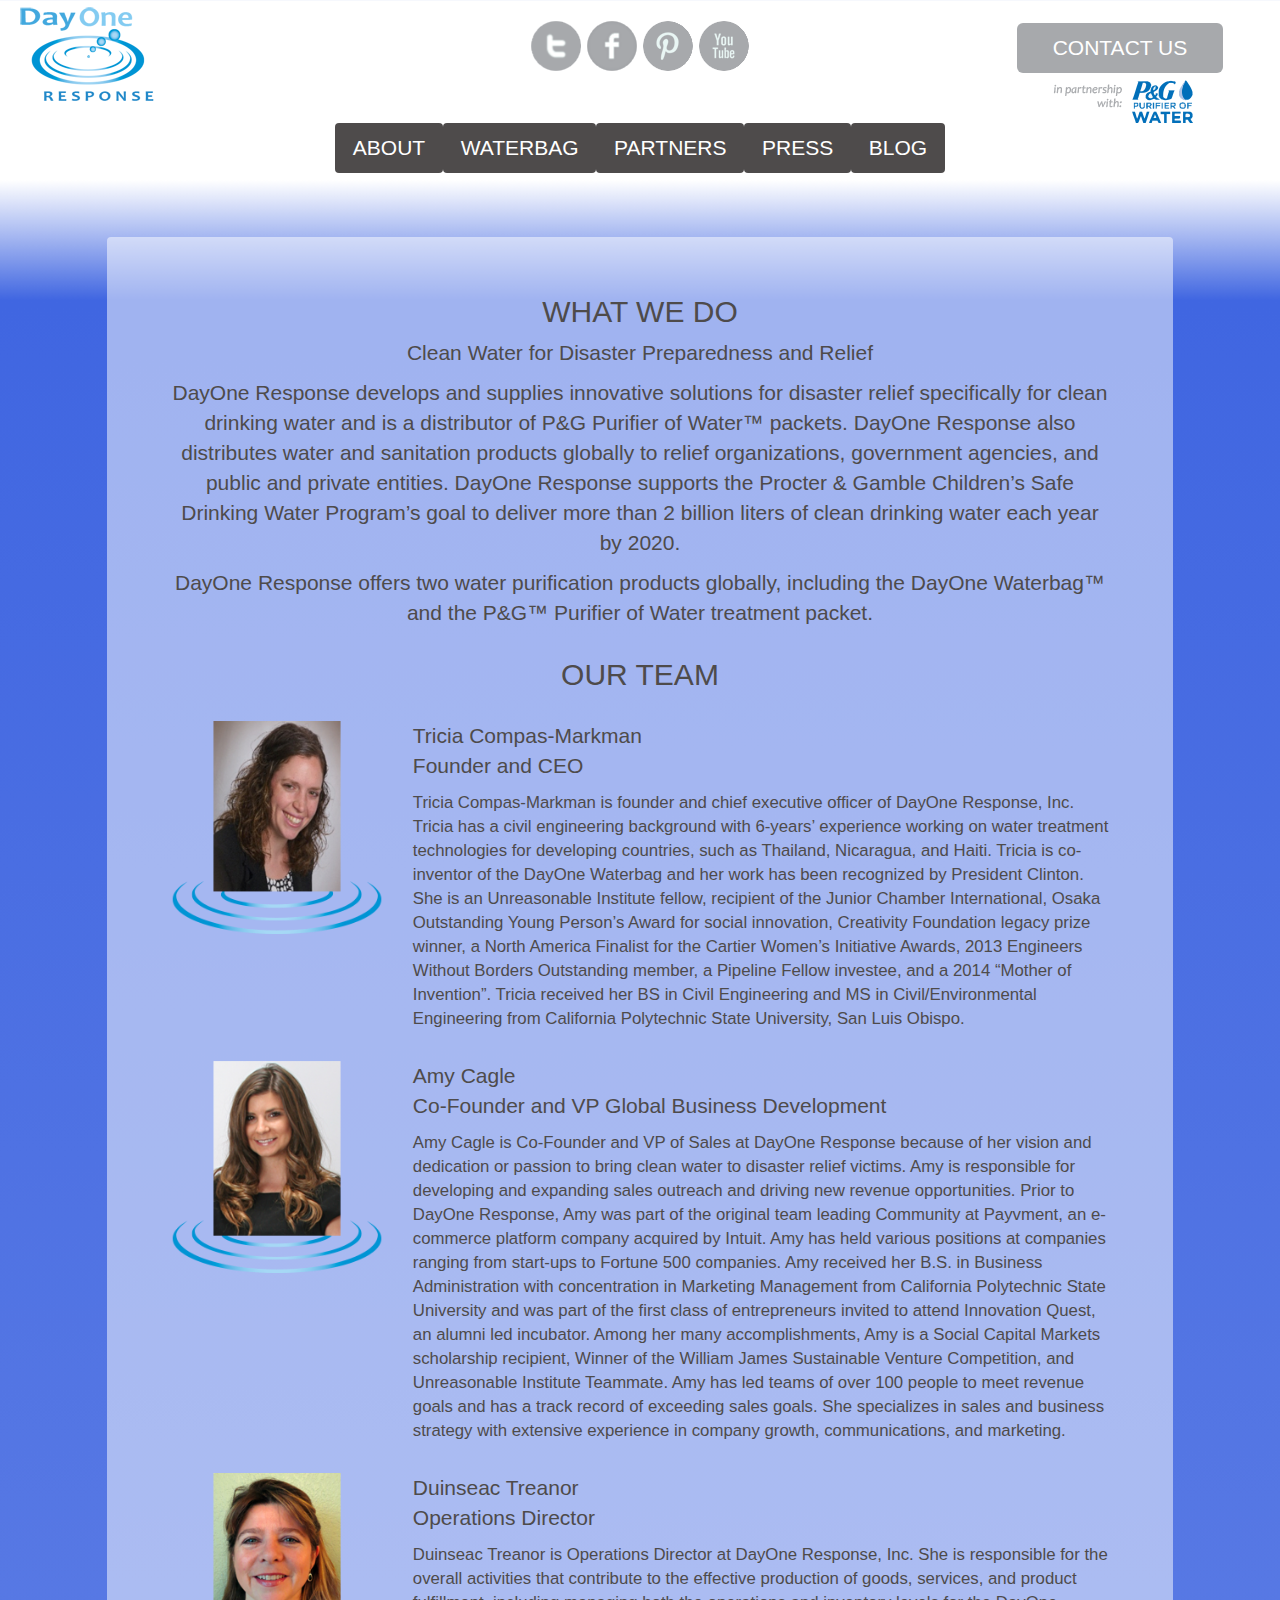
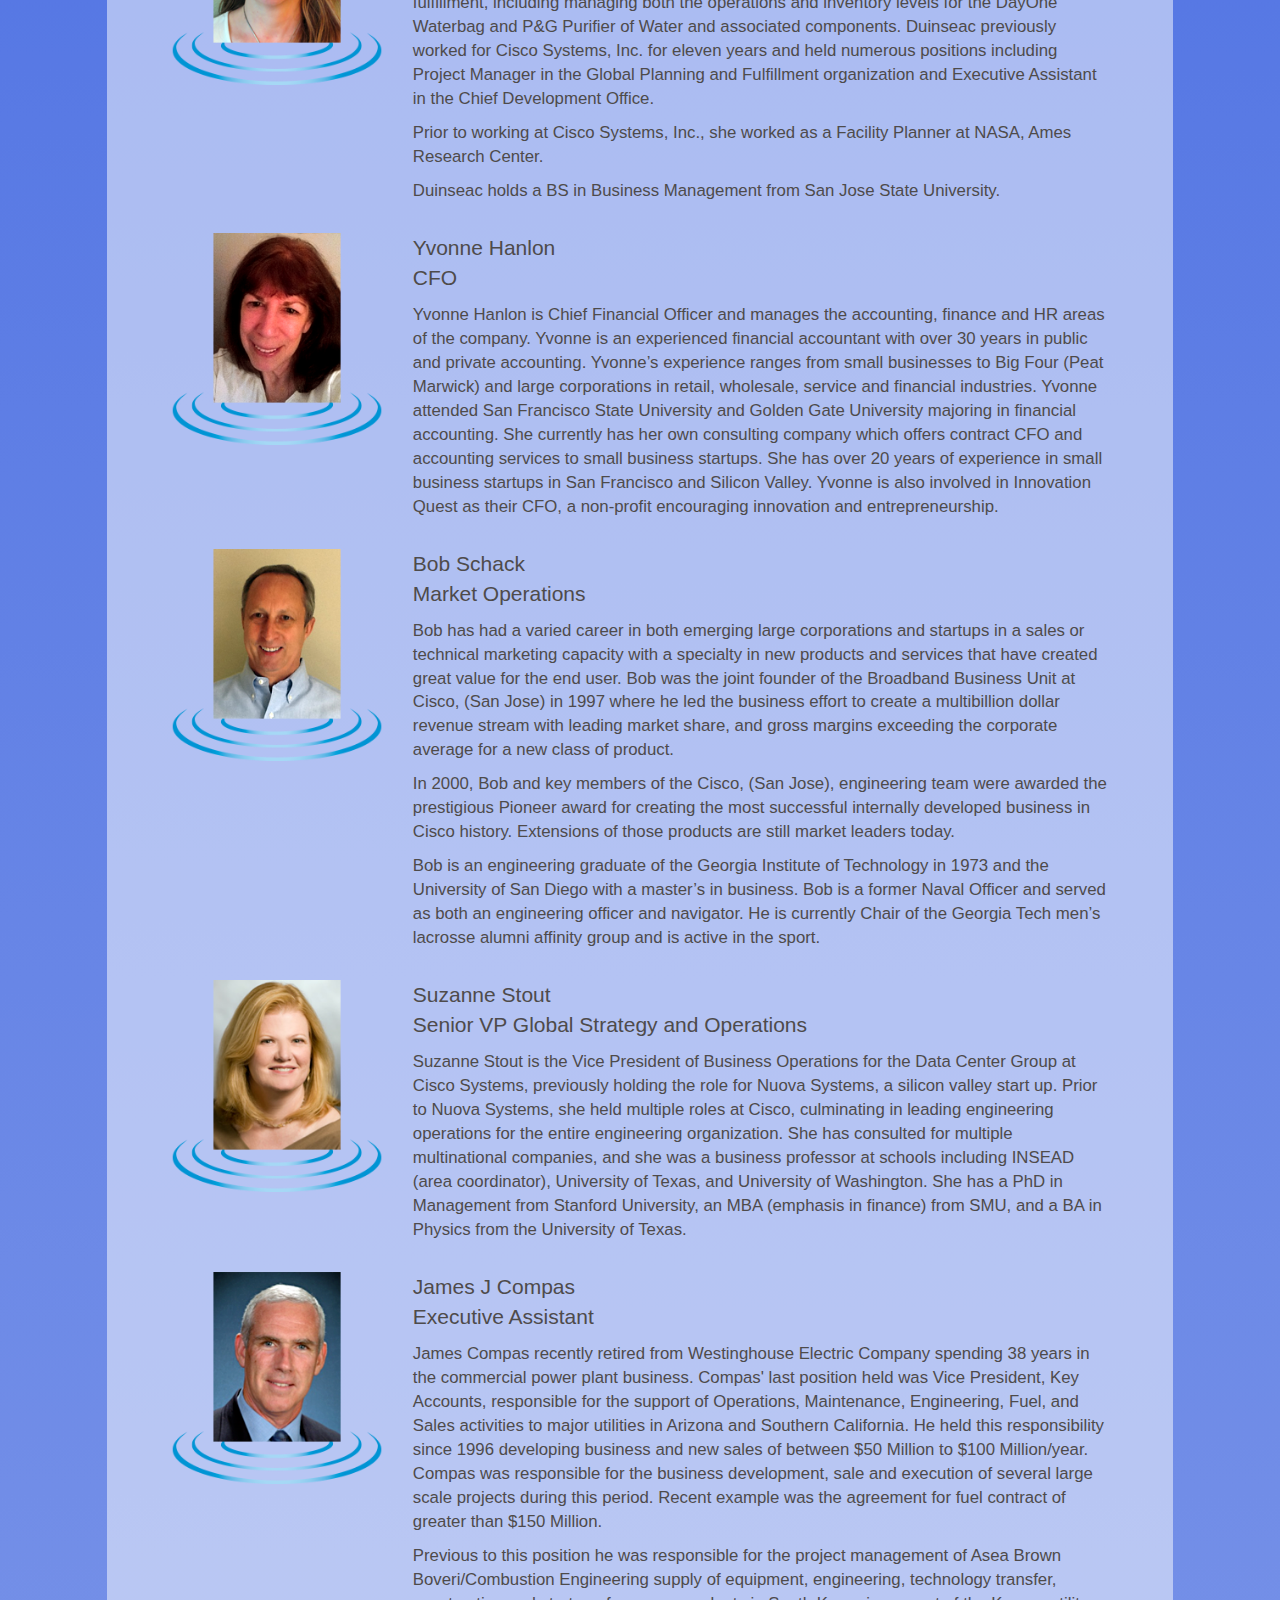
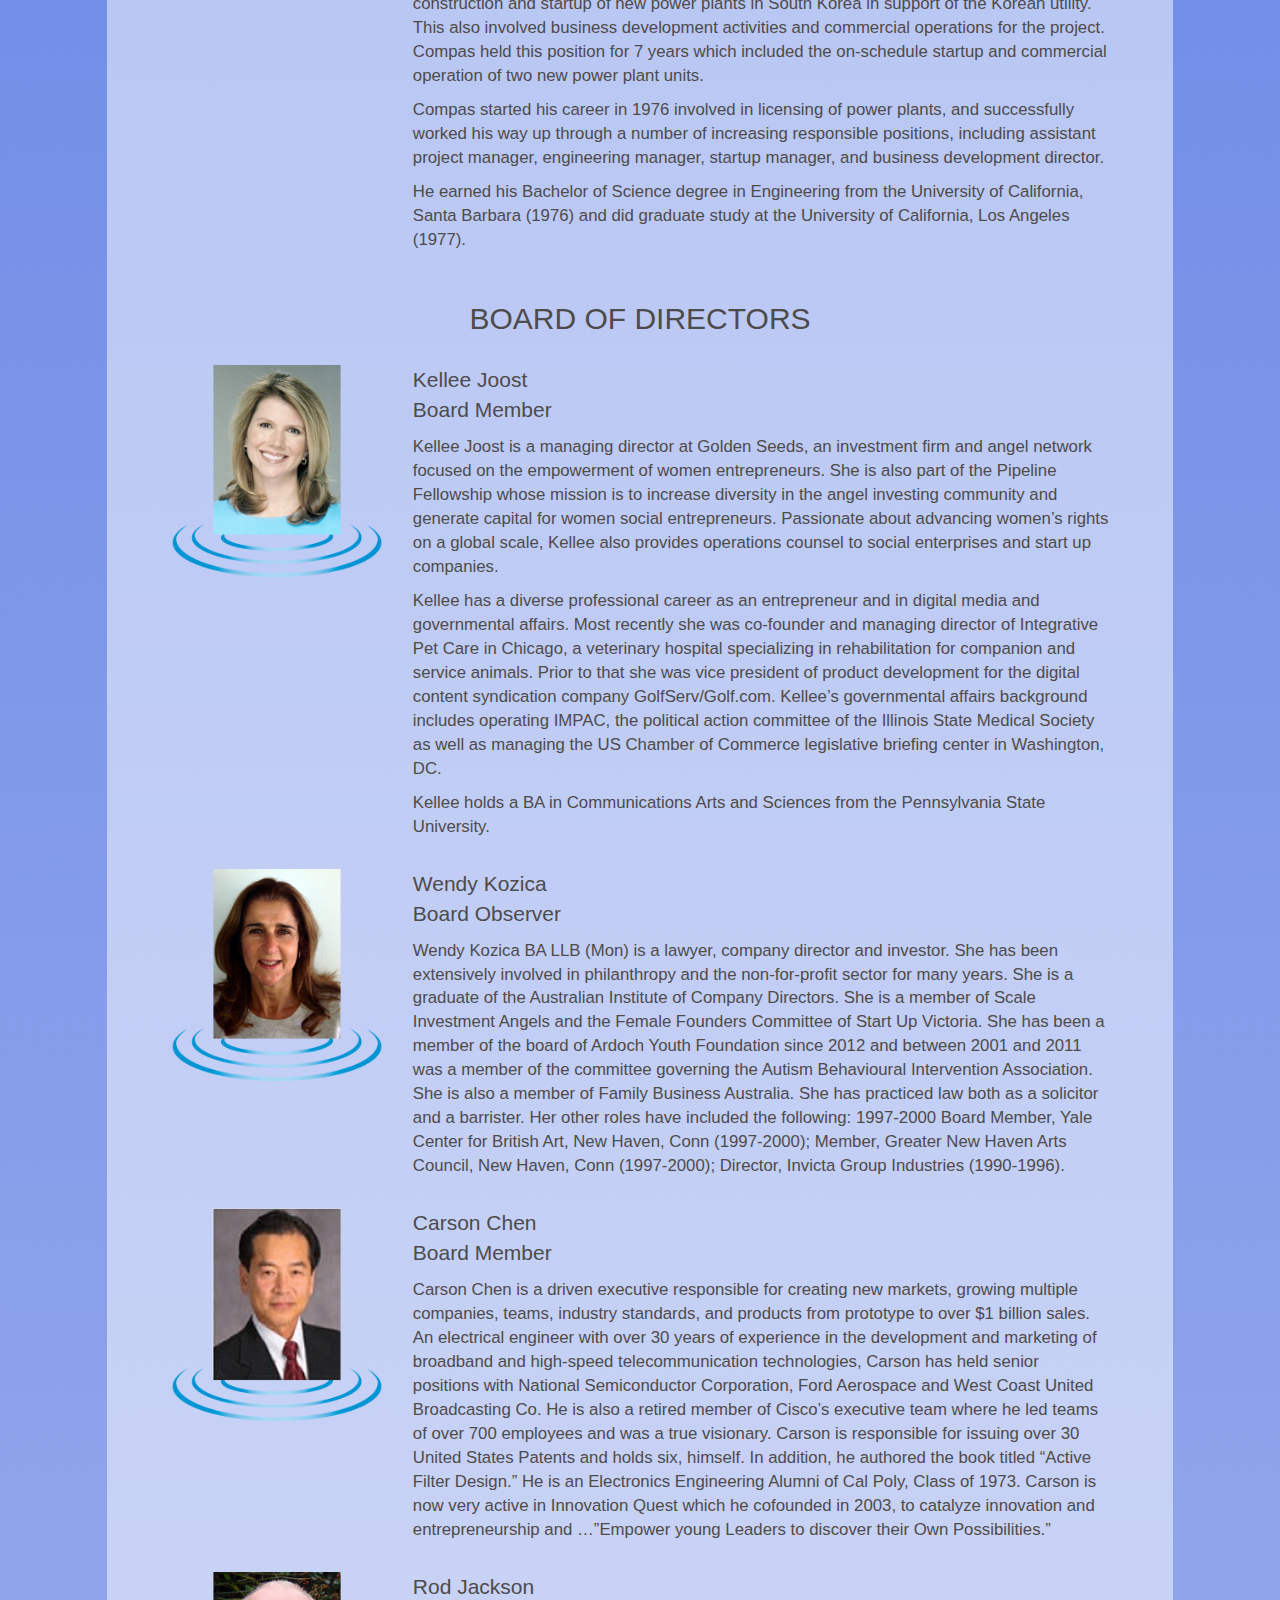
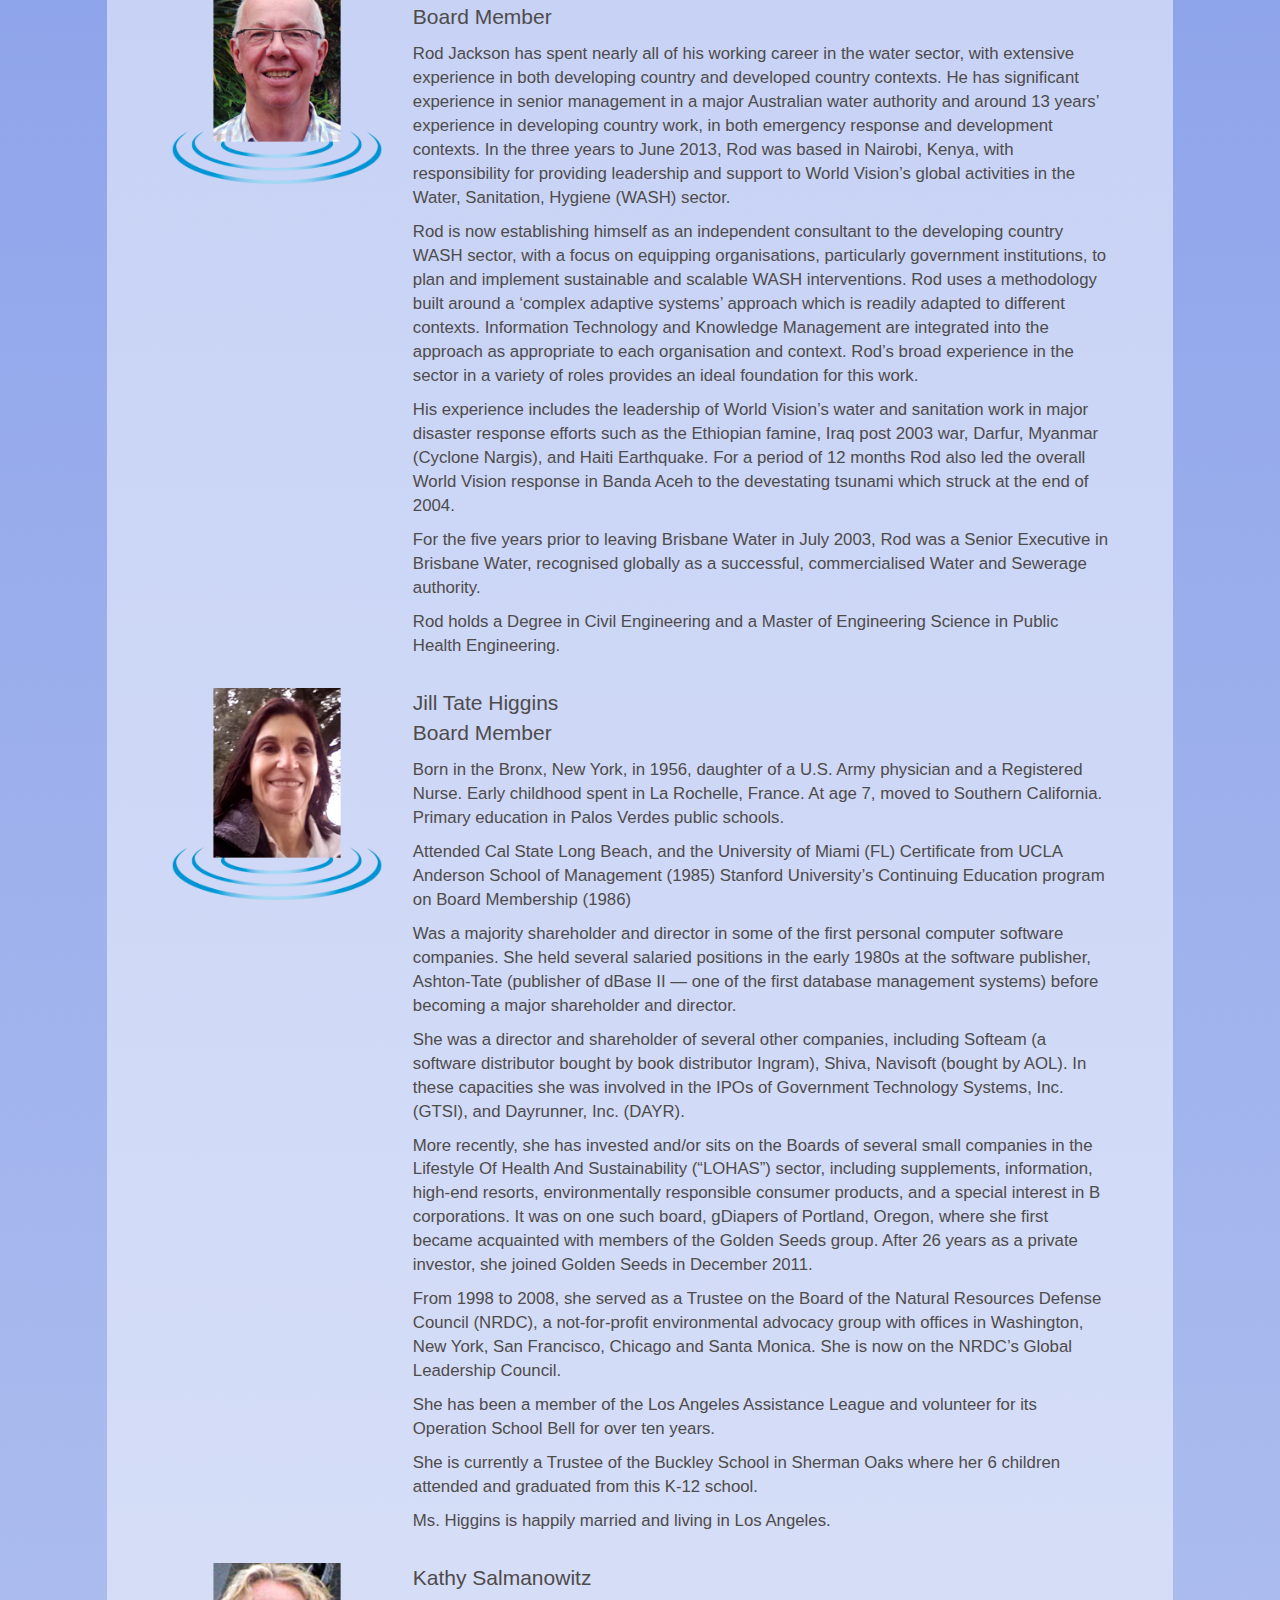
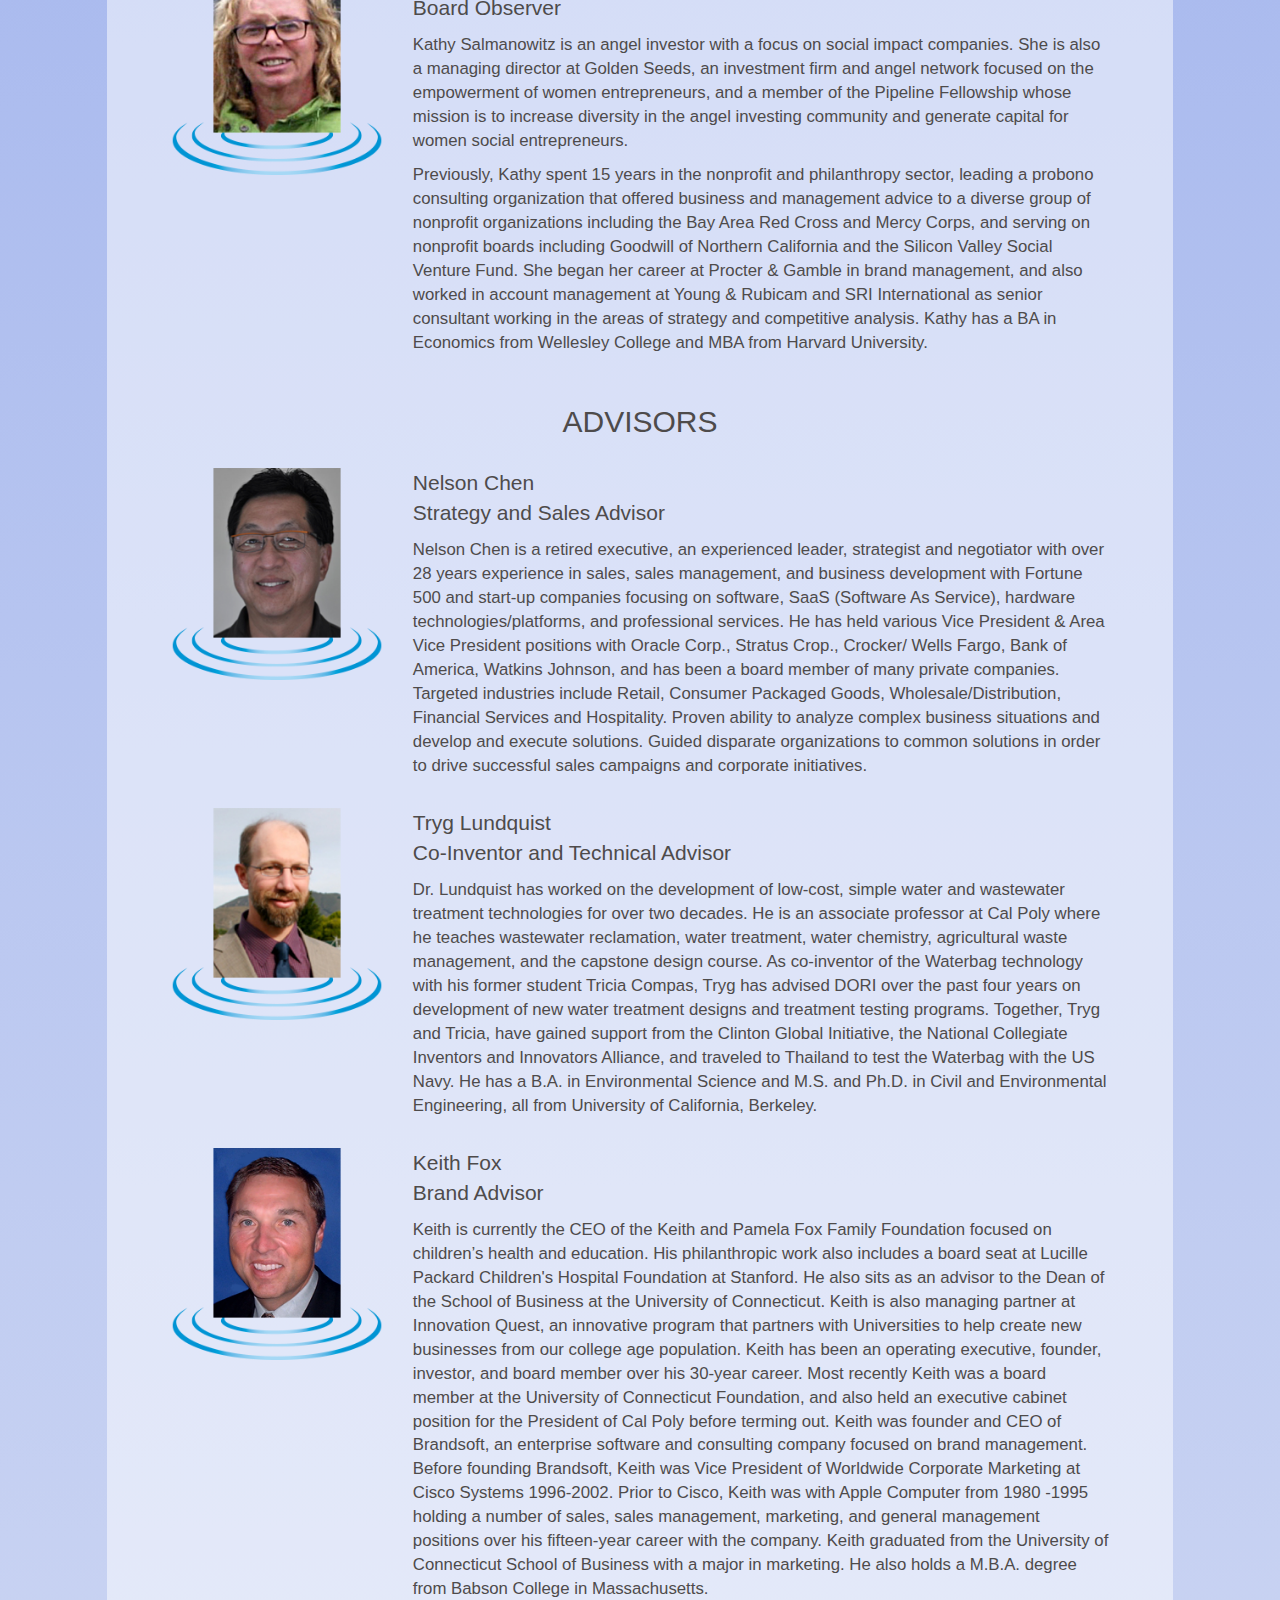
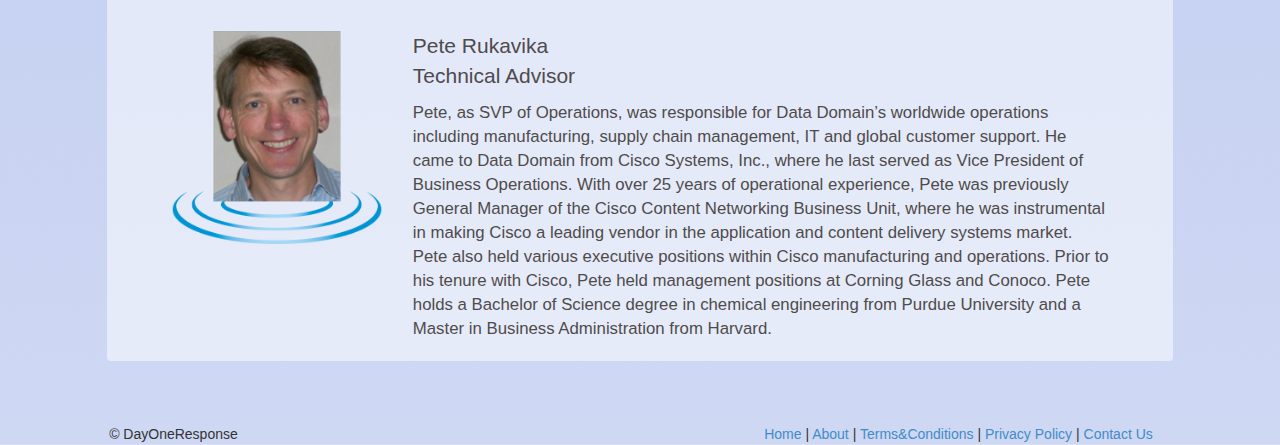
==== commit 6bf24cc3: "added blog tab" ====
--- a/about.html
+++ b/about.html
@@ -47,6 +47,7 @@
 				  <li><a href="waterbag.html">WATERBAG</a></li>
 				  <li><a href="partners.html">PARTNERS</a></li>
 				  <li><a href="press.html">PRESS</a></li>
+				  <li><a href="http://dayoneresponse-com.3dcartstores.com/blog.asp">BLOG</a></li>
 				</ul>
 			</div>
 			<div class="col-md-3"></div>
--- a/css/dayonestyle.css
+++ b/css/dayonestyle.css
@@ -117,6 +117,10 @@
   font-weight: bold;
 }
 
+.larger {
+  font-size: 1.4em;
+}
+
 .italic {
   font-style: italic;
 }
@@ -218,21 +222,20 @@
   border-radius: 4px;
 }
 
-.button-order, .button-orderSmall {
+.button-order, .button-orderSmall, .button-orderHome {
   height: 40px;
   background: #F1B172;
-  /* #7e87b0 */
   padding: 1%;
   border-radius: 4px;
   border: 1px solid #965A3C;
 }
-.button-order a, .button-orderSmall a {
+.button-order a, .button-orderSmall a, .button-orderHome a {
   color: white;
 }
-.button-order a:hover, .button-orderSmall a:hover {
+.button-order a:hover, .button-orderSmall a:hover, .button-orderHome a:hover {
   text-decoration: none;
 }
-.button-order:hover, .button-orderSmall:hover {
+.button-order:hover, .button-orderSmall:hover, .button-orderHome:hover {
   background-color: #5ac2ff;
   color: black;
 }
@@ -244,6 +247,11 @@
 
 .button-orderSmall {
   margin: 5px;
+}
+
+.button-orderHome {
+  margin-top: 5px;
+  border-radius: 10px;
 }
 
 /* .contentPadding {
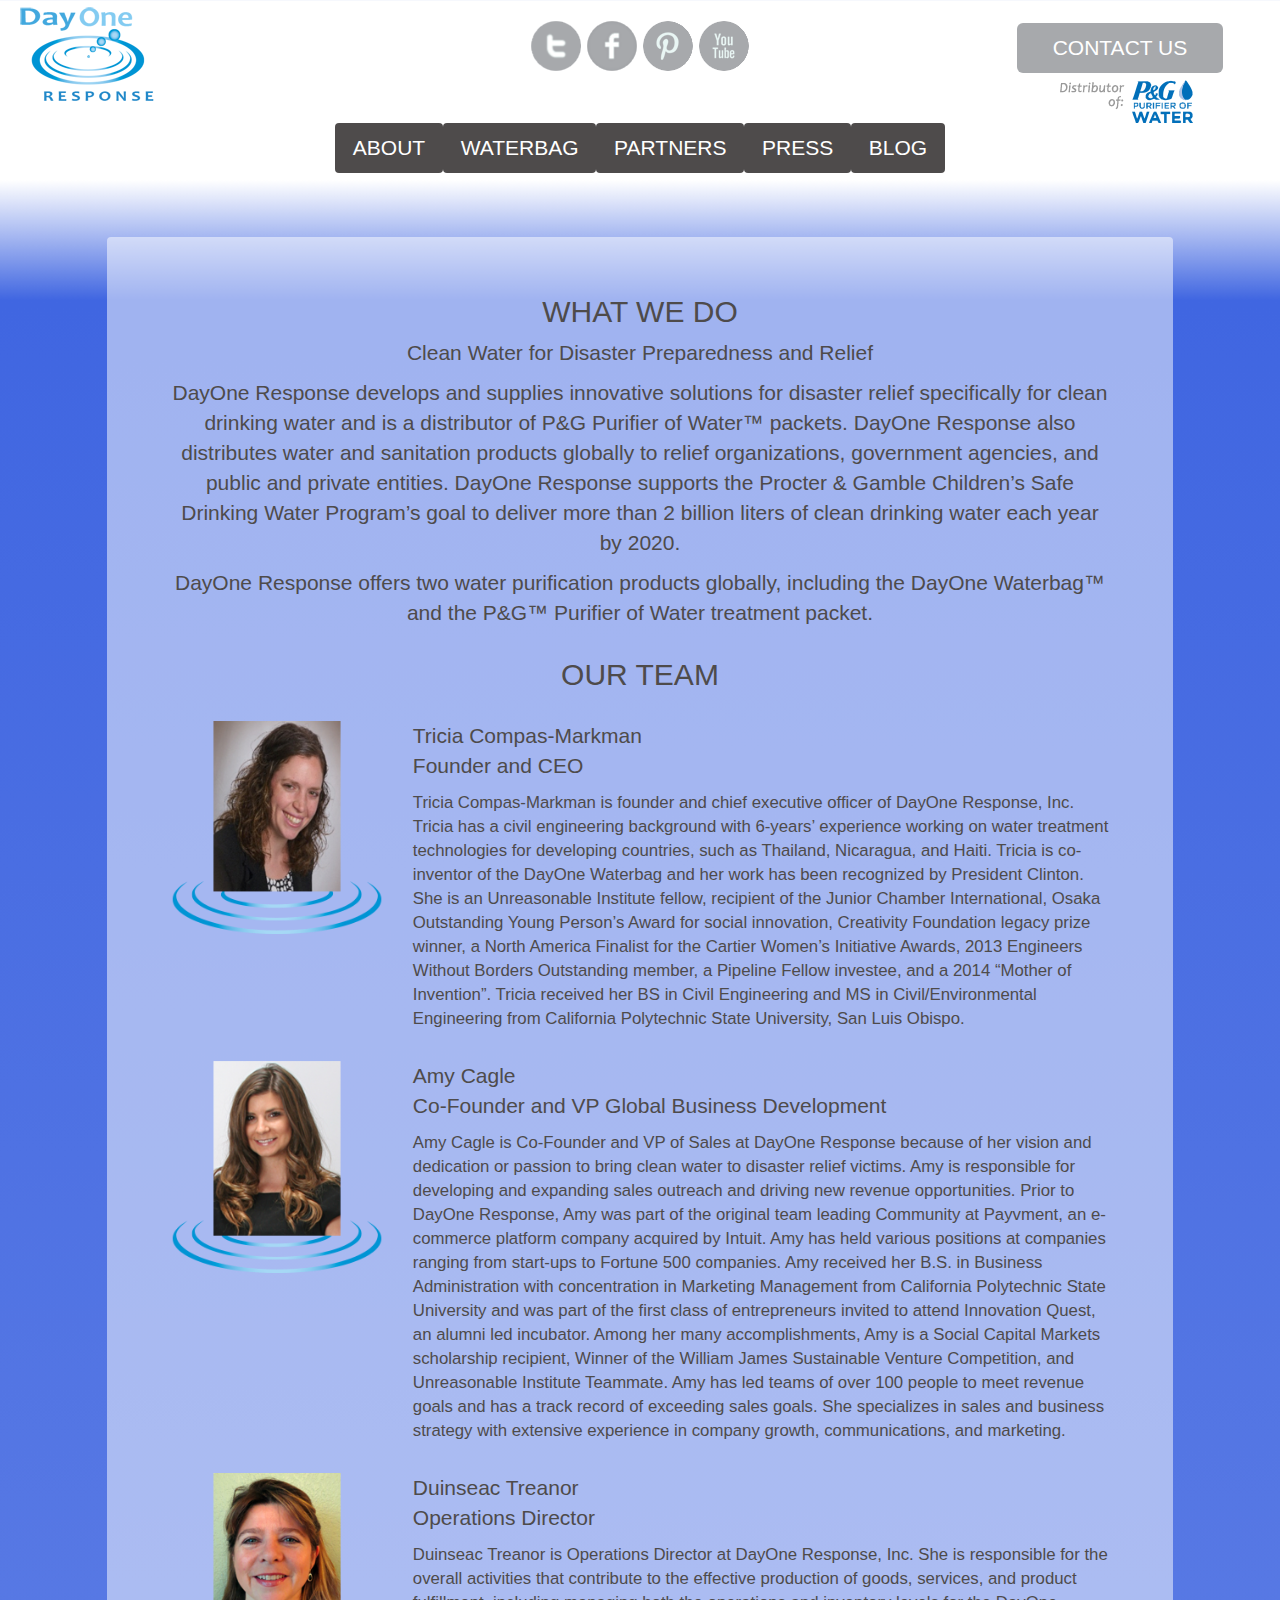
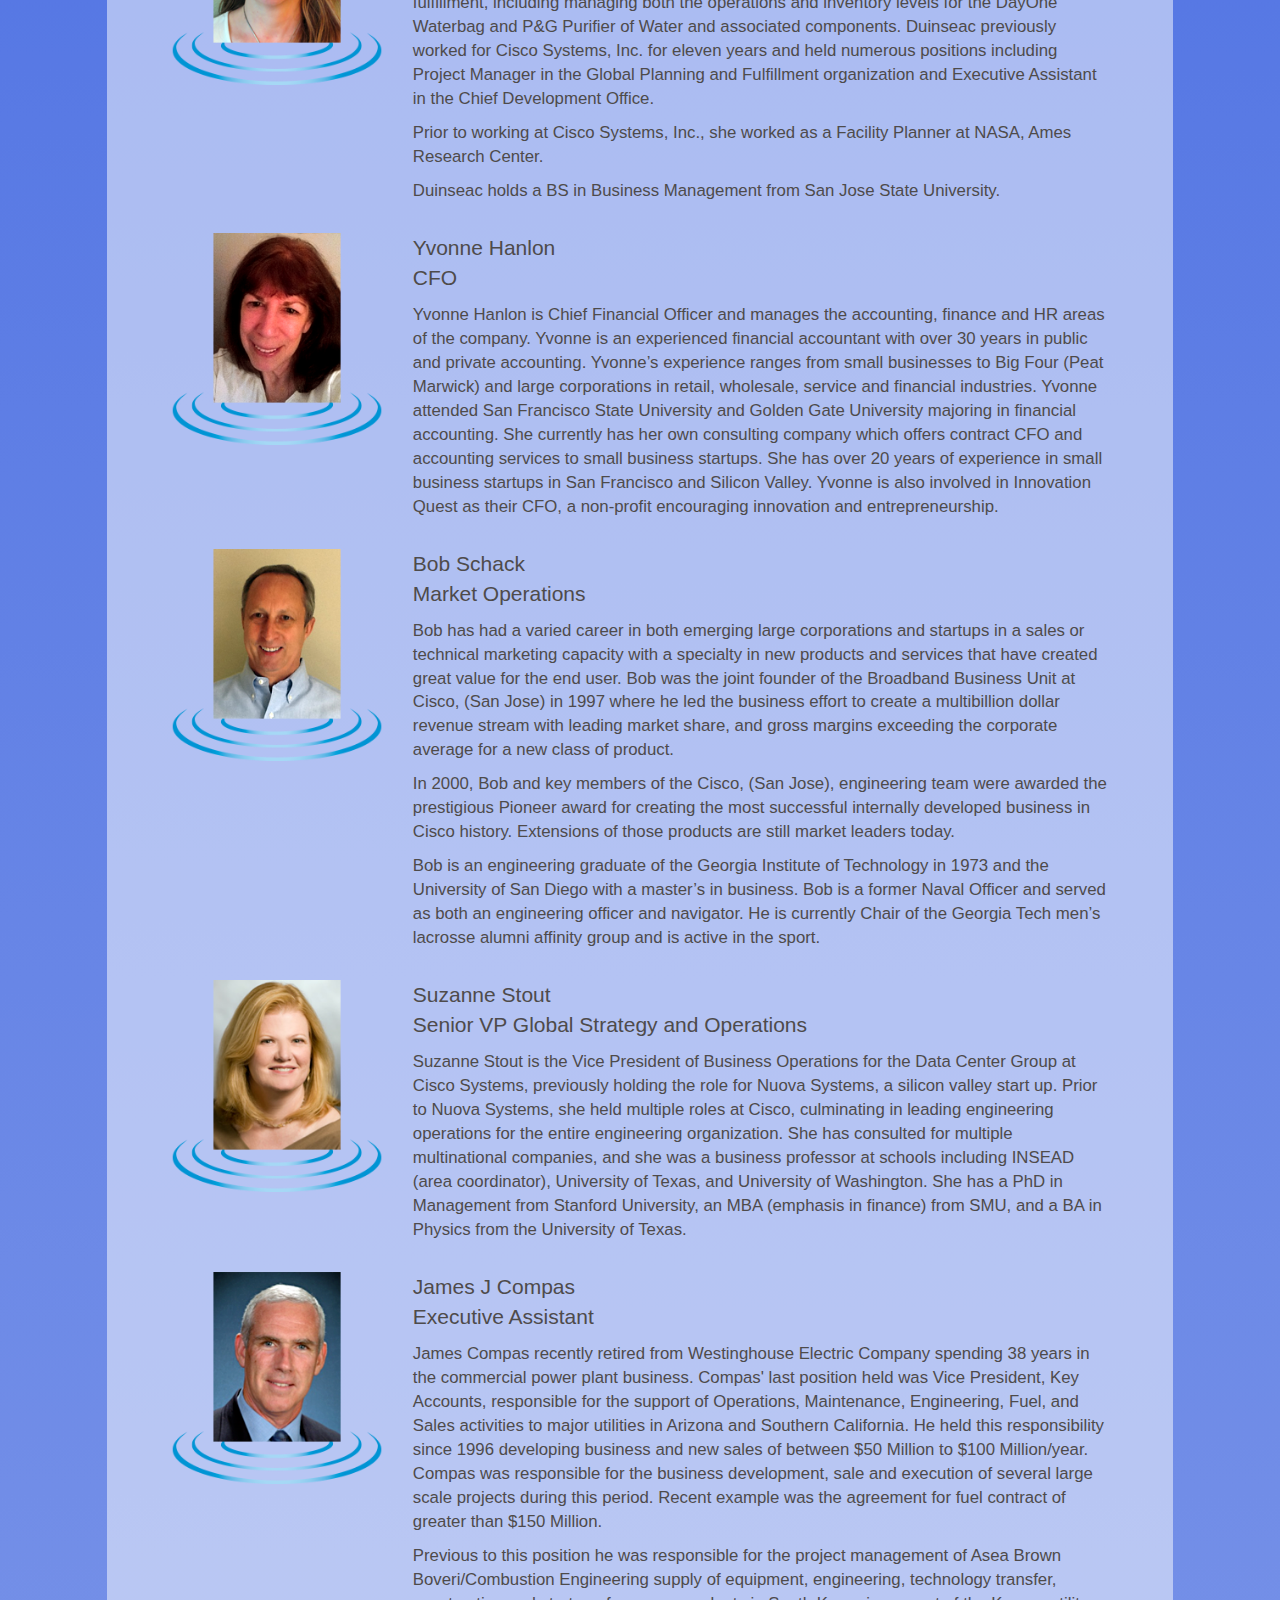
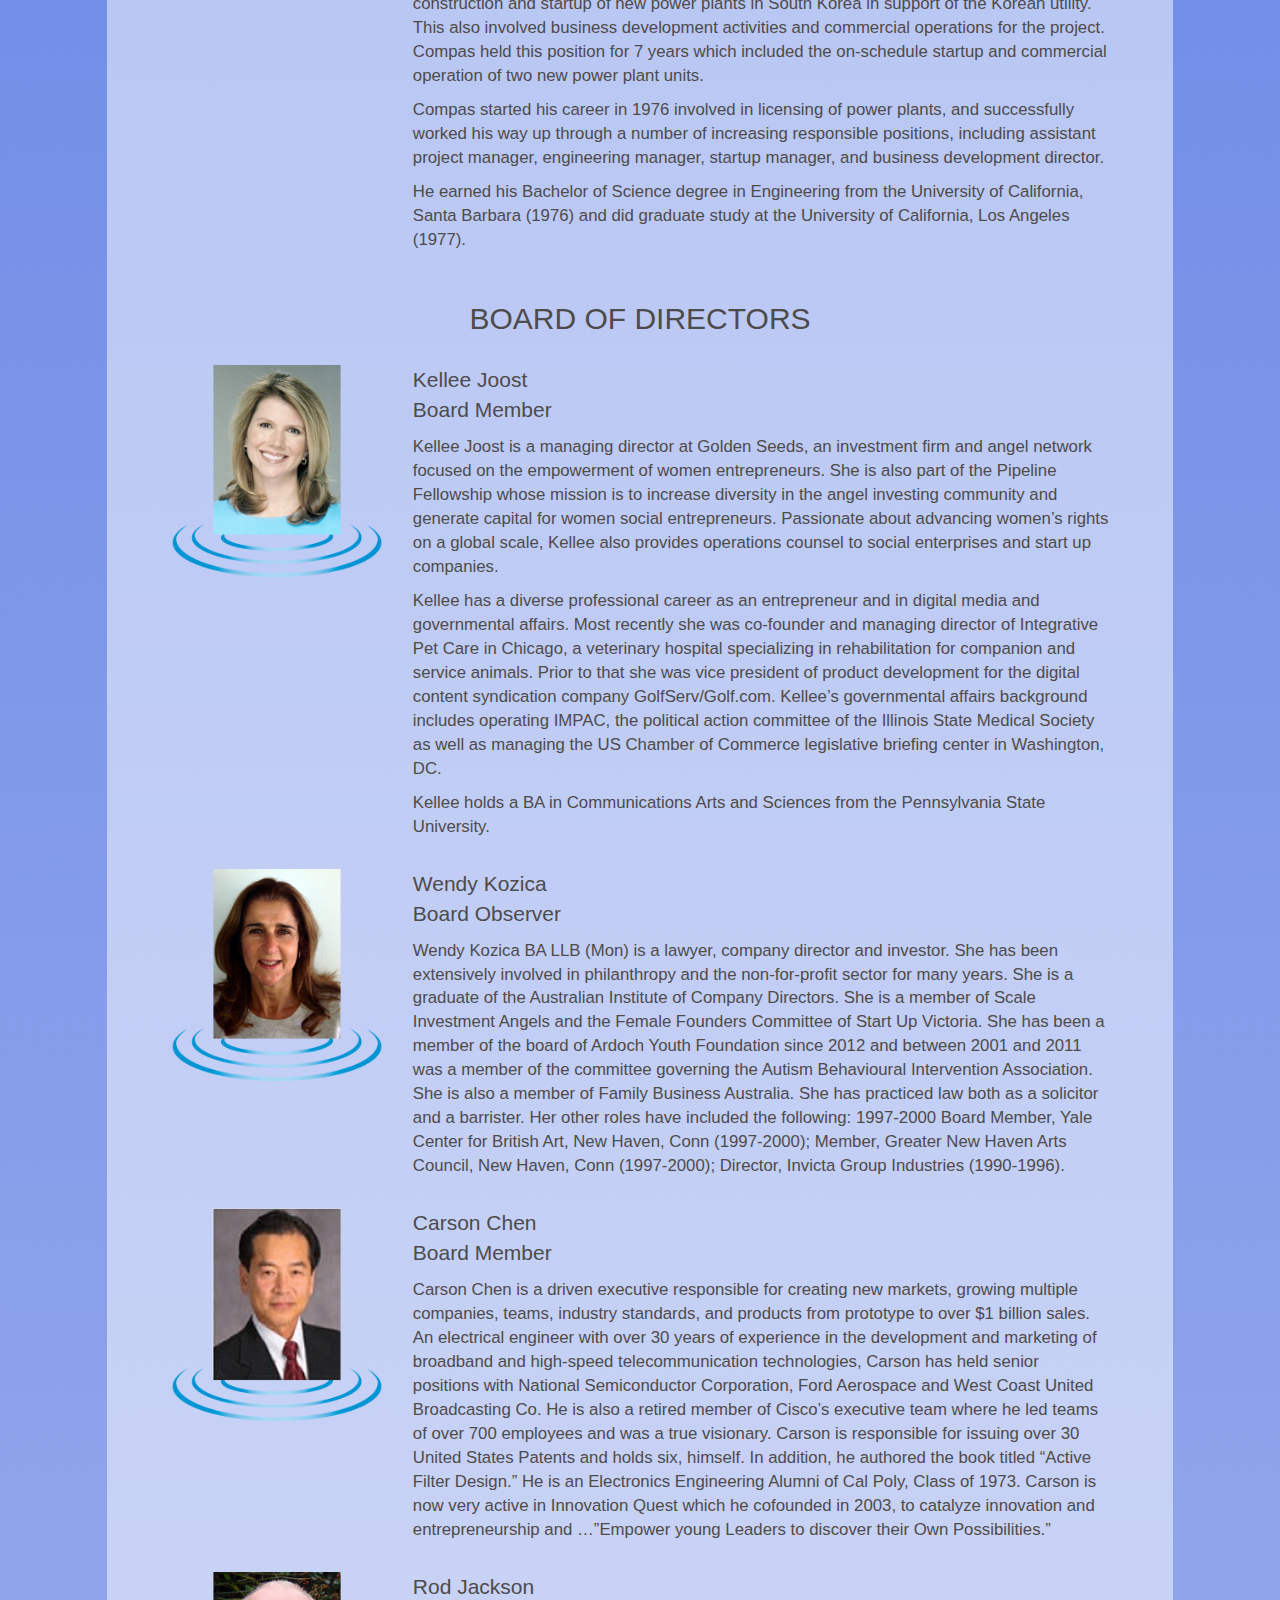
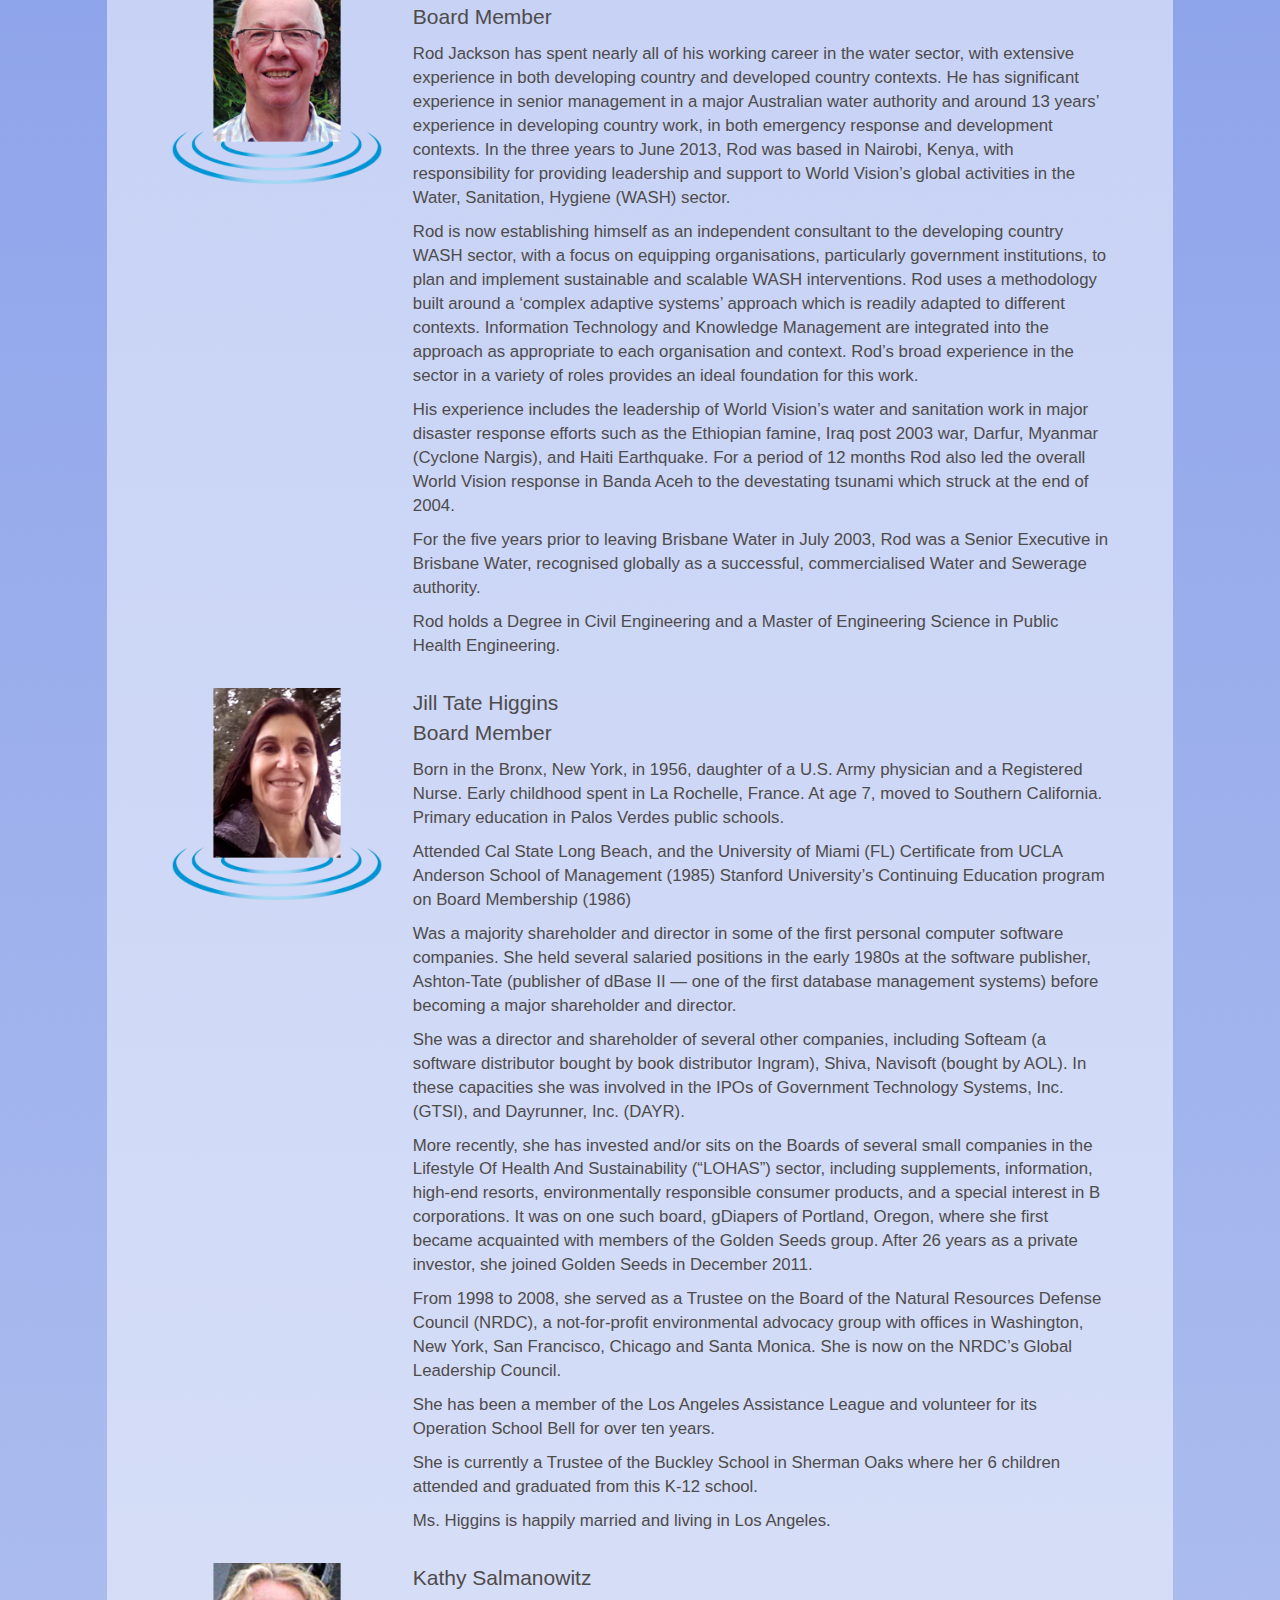
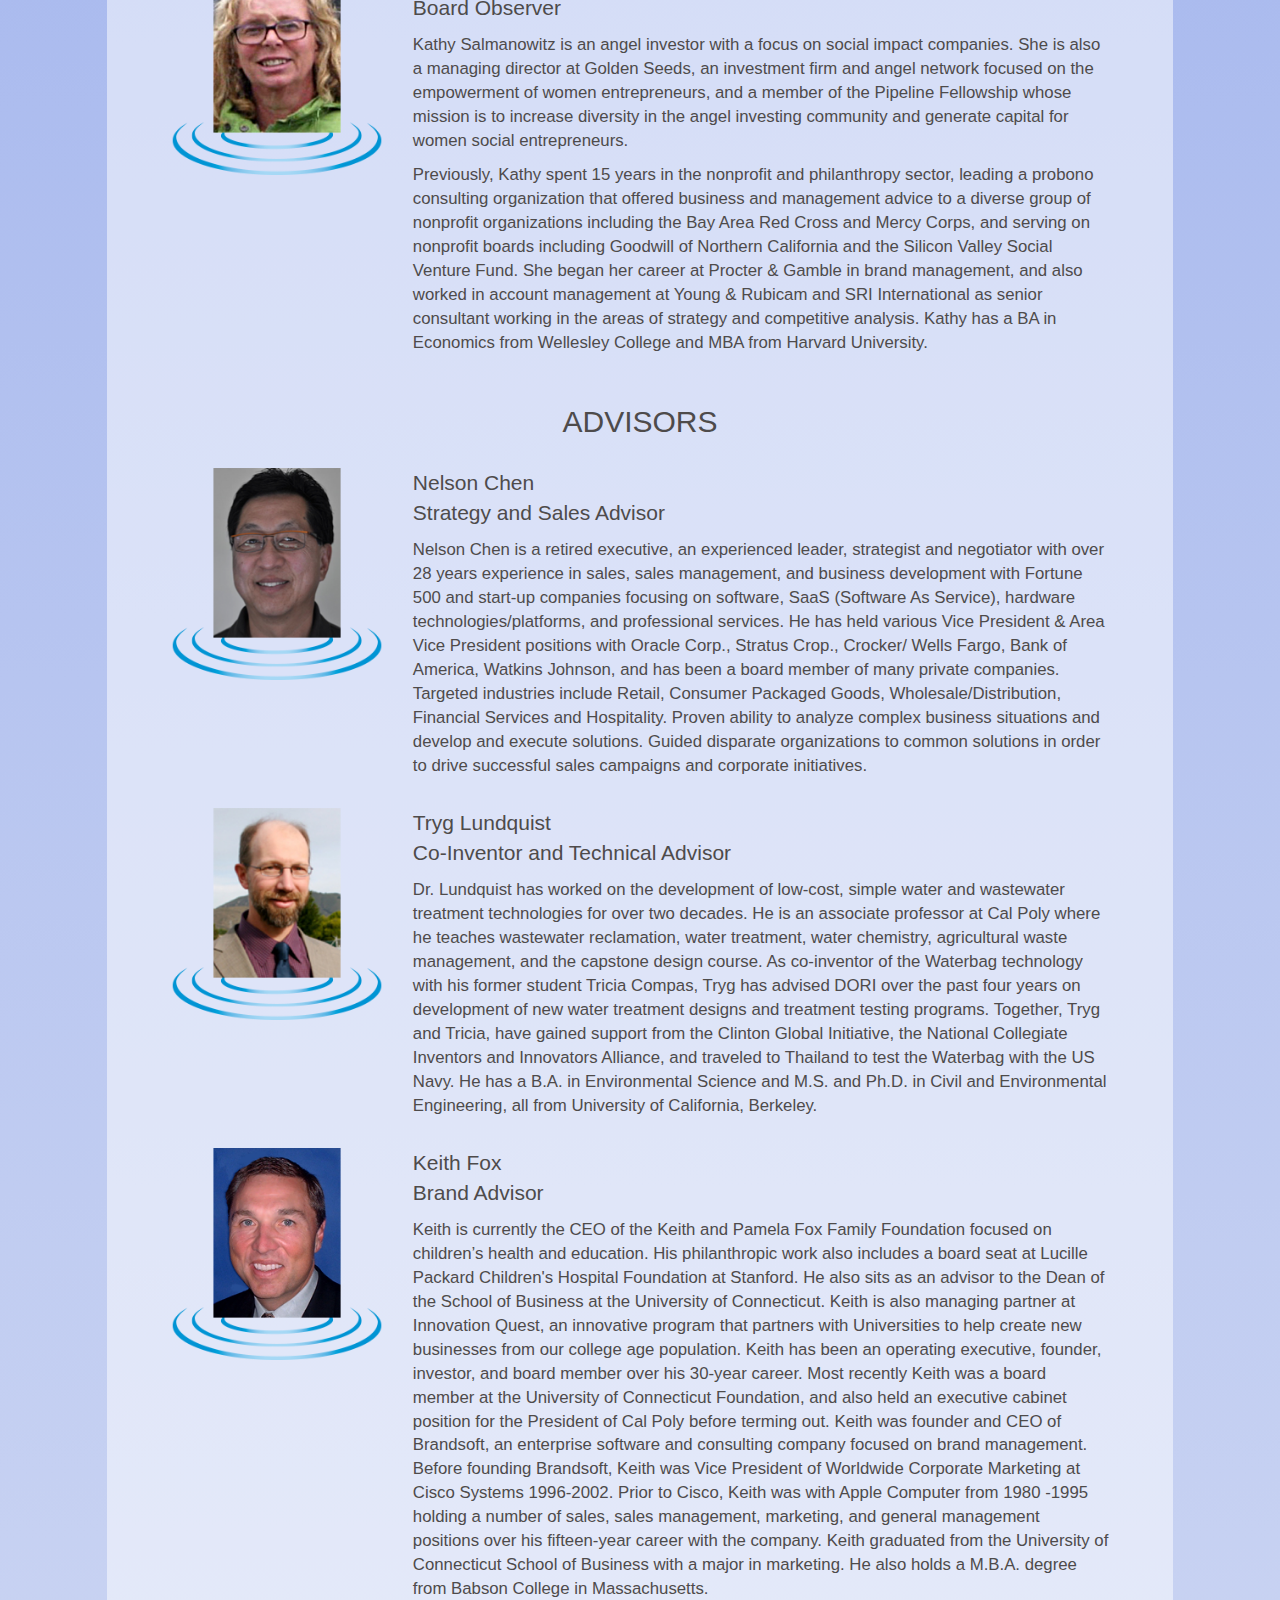
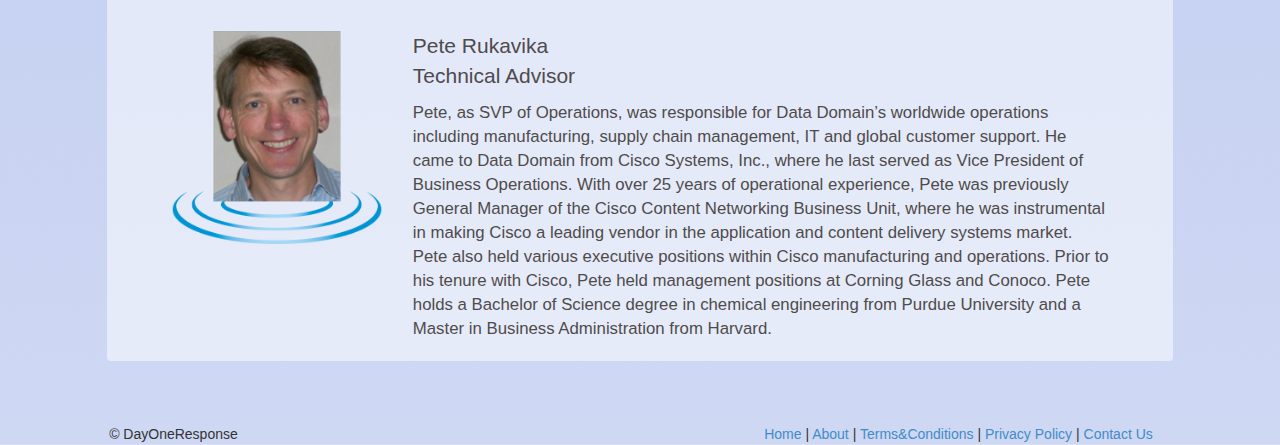
==== commit 08749ed3: "added button to Pghome and changed images" ====
--- a/about.html
+++ b/about.html
@@ -32,7 +32,7 @@
 			</div><!-- id="socialMediablock" -->
 		</div><!-- class="col-md-4 center" -->
 		<div class="col-md-3 col-md-offset-1 center">
-					<a href="contact.html"><button type="button" class="btn btn-lg" id="contactUsBtn">CONTACT US</button></a><img src="images/logopg.png" class="header_pglogo">
+					<a href="contact.html"><button type="button" class="btn btn-lg" id="contactUsBtn">CONTACT US</button></a><a href="pghome.html"><img src="images/logopg.png" class="header_pglogo"></a>
 		</div><!-- class="col-md-4 center" -->
 	</div><!-- class="row center" -->
 		
--- a/css/dayonestyle.css
+++ b/css/dayonestyle.css
@@ -104,6 +104,12 @@
   padding-top: 5%;
 }
 
+.nepalpage--button {
+  margin-left: auto;
+  margin-right: auto;
+  width: 330px;
+}
+
 .center {
   text-align: center;
 }
@@ -123,6 +129,10 @@
 
 .italic {
   font-style: italic;
+}
+
+.sponsor {
+  font-size: 1em;
 }
 
 /* This changes the color of all the body section text in the site */
@@ -196,6 +206,13 @@
   border-radius: 4px;
 }
 
+.waterbagProduct {
+  margin-top: 5px;
+  margin-left: auto;
+  margin-right: auto;
+  border-radius: 4px;
+}
+
 .waterbagSpecsTable td, .waterbagSpecsTable th {
   padding: 5px;
   border: 1px solid #5081b9;
@@ -223,7 +240,9 @@
 }
 
 .button-order, .button-orderSmall, .button-orderHome {
-  height: 40px;
+  /* height: 40px; */
+  margin-top: 10px;
+  margin-bottom: 10px;
   background: #F1B172;
   padding: 1%;
   border-radius: 4px;
@@ -243,6 +262,7 @@
 .ordertextLarge {
   font-size: 2em;
   padding: 10px;
+  border: 1px solid red;
 }
 
 .button-orderSmall {
@@ -252,6 +272,88 @@
 .button-orderHome {
   margin-top: 5px;
   border-radius: 10px;
+}
+
+.button-sponsorHome {
+  background: #5ac2ff;
+  color: white;
+  width: 330px;
+  margin-top: 10px;
+}
+.button-sponsorHome a {
+  color: white;
+}
+.button-sponsorHome a:hover {
+  text-decoration: none;
+}
+.button-sponsorHome:hover {
+  background-color: #F1B172;
+  color: white;
+}
+
+.button-purchaseHome {
+  background: #5ac2ff;
+  color: white;
+  width: 330px;
+  margin-top: 10px;
+  margin-bottom: 10px;
+}
+.button-purchaseHome a {
+  color: white;
+}
+.button-purchaseHome a:hover {
+  text-decoration: none;
+}
+.button-purchaseHome:hover {
+  background-color: #F1B172;
+  color: white;
+}
+
+.larger {
+  font-size: 1.5em;
+}
+
+.button-HomeSponsorNepal {
+  background: #F1B172;
+  color: white;
+  width: 330px;
+  /* border: 1px solid #965A3C; */
+}
+.button-HomeSponsorNepal a {
+  color: white;
+}
+.button-HomeSponsorNepal a:hover {
+  text-decoration: none;
+}
+.button-HomeSponsorNepal:hover {
+  background-color: #F1B172;
+  color: #7e87b0;
+}
+
+.home--button-learnMore {
+  color: white;
+  background-color: #F1B172;
+  border-radius: 10px;
+  width: 100px;
+  margin: auto;
+  /* border: 1px solid #965A3C; */
+  border-top: none;
+}
+.home--button-learnMore a {
+  color: white;
+  text-decoration: none;
+}
+.home--button-learnMore a:hover {
+  text-decoration: none;
+}
+.home--button-learnMore a:link {
+  text-decoration: none;
+}
+.home--button-learnMore:hover {
+  background-color: #F1B172;
+  color: #7e87b0;
+  text-decoration: none;
+  margin: auto;
 }
 
 /* .contentPadding {
@@ -410,6 +512,10 @@
   margin-top: 100px;
 }
 
+.pg-dayone-logo {
+  padding-bottom: 20px;
+}
+
 .pgFooterText {
   padding-top: 2%;
   font-size: .8em;
@@ -475,6 +581,18 @@
 .pg-button-order:hover {
   background-color: #5ac2ff;
   color: black;
+}
+
+.nepal--chart {
+  padding-top: 20px;
+  padding-bottom: 30px;
+  margin-left: auto;
+  margin-right: auto;
+}
+
+.nepal--chart-img {
+  margin: auto;
+  border-radius: 10px;
 }
 
 @media (max-width: 900px) {
@@ -529,6 +647,16 @@
   .partnersCarouselImage {
     width: 400px;
   }
+
+  .button-sponsorHome {
+    font-size: .9em;
+    width: 240px;
+  }
+
+  .button-purchaseHome {
+    font-size: .9em;
+    width: 240px;
+  }
 }
 @media (max-width: 600px) {
   .partnersCarouselImage {
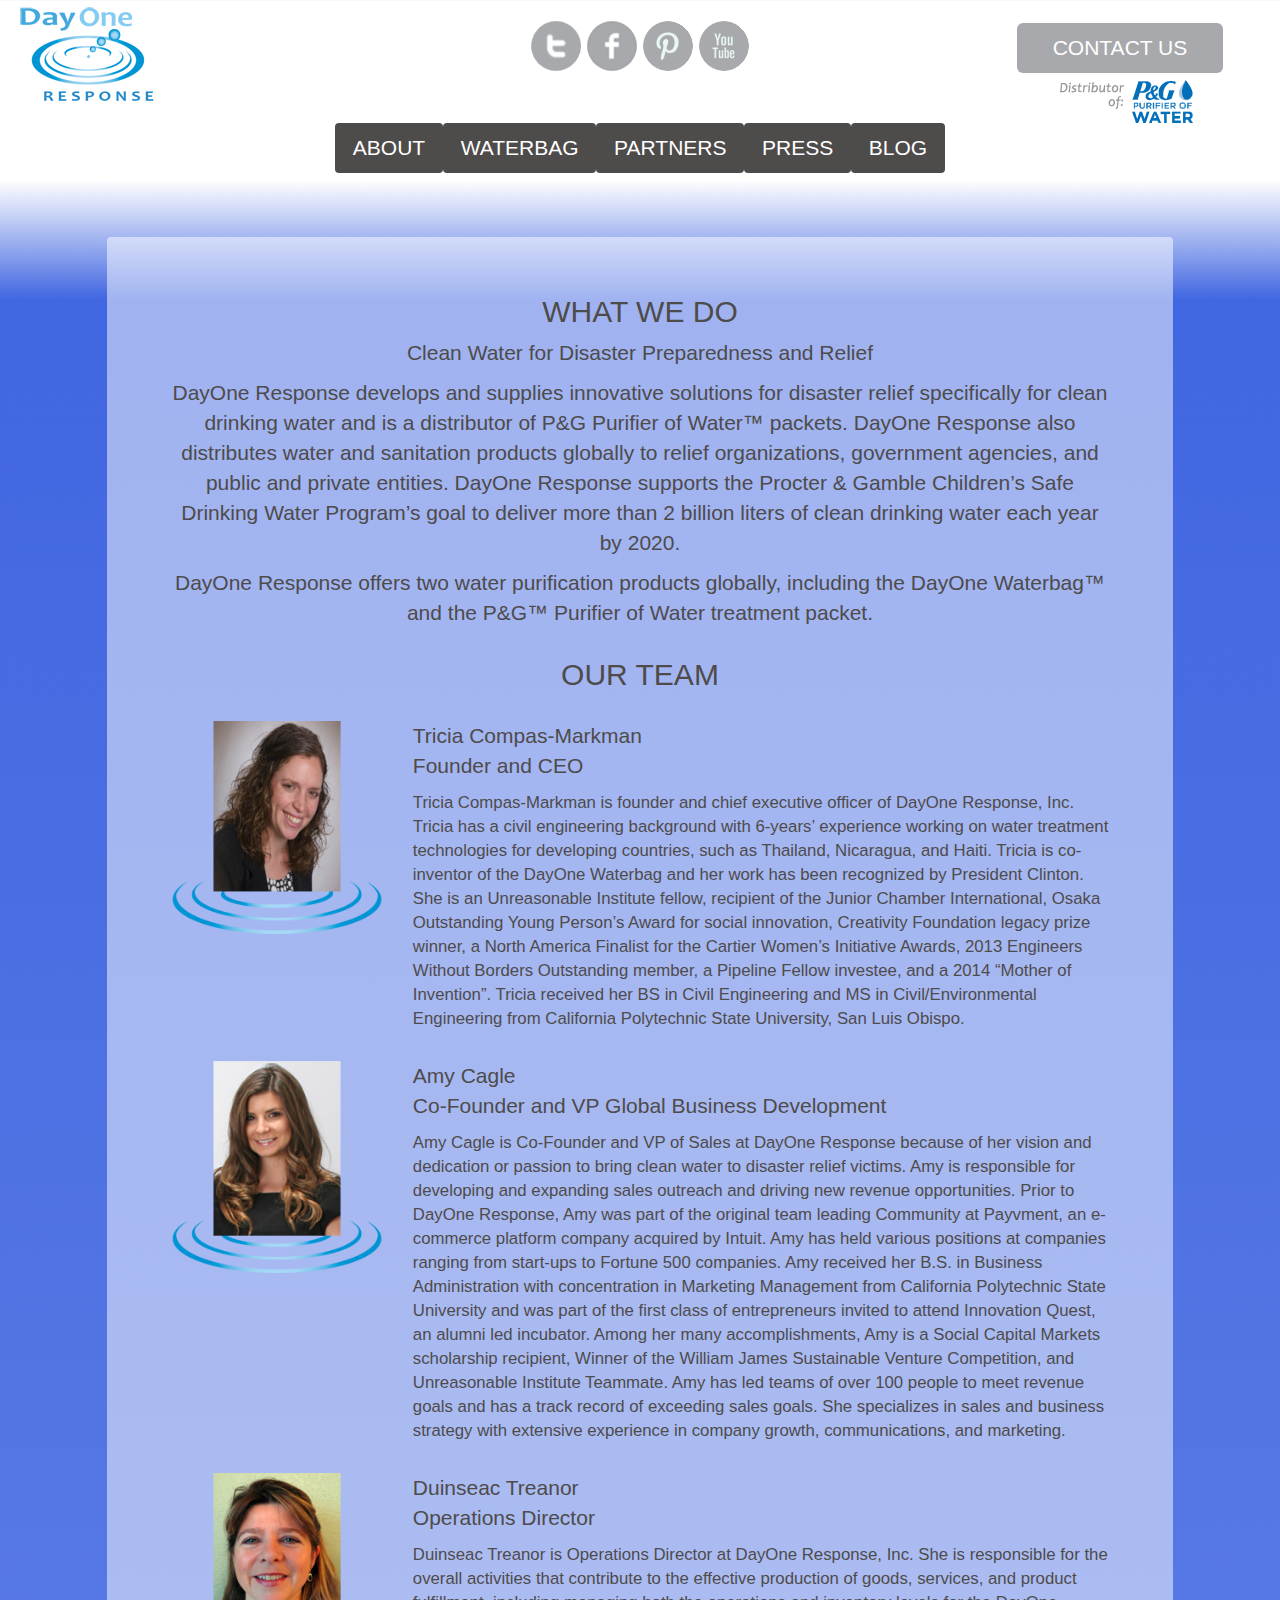
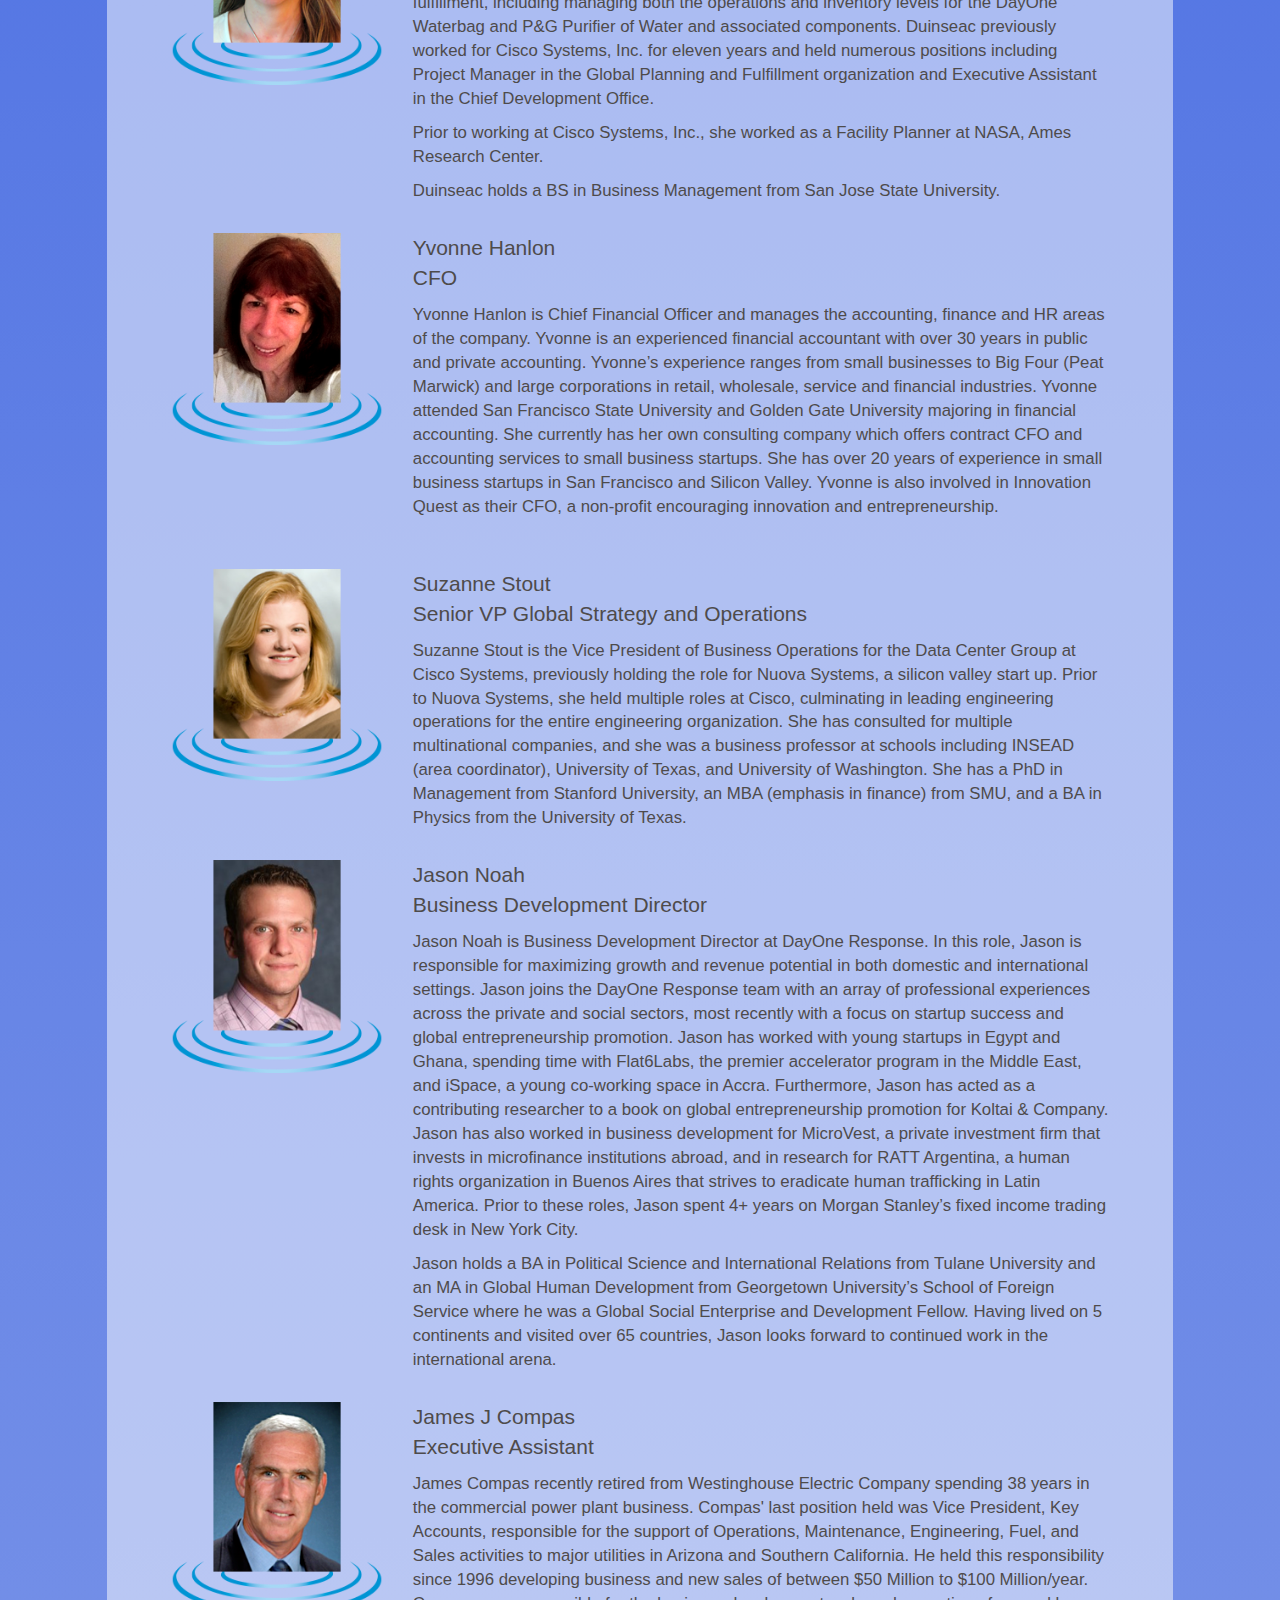
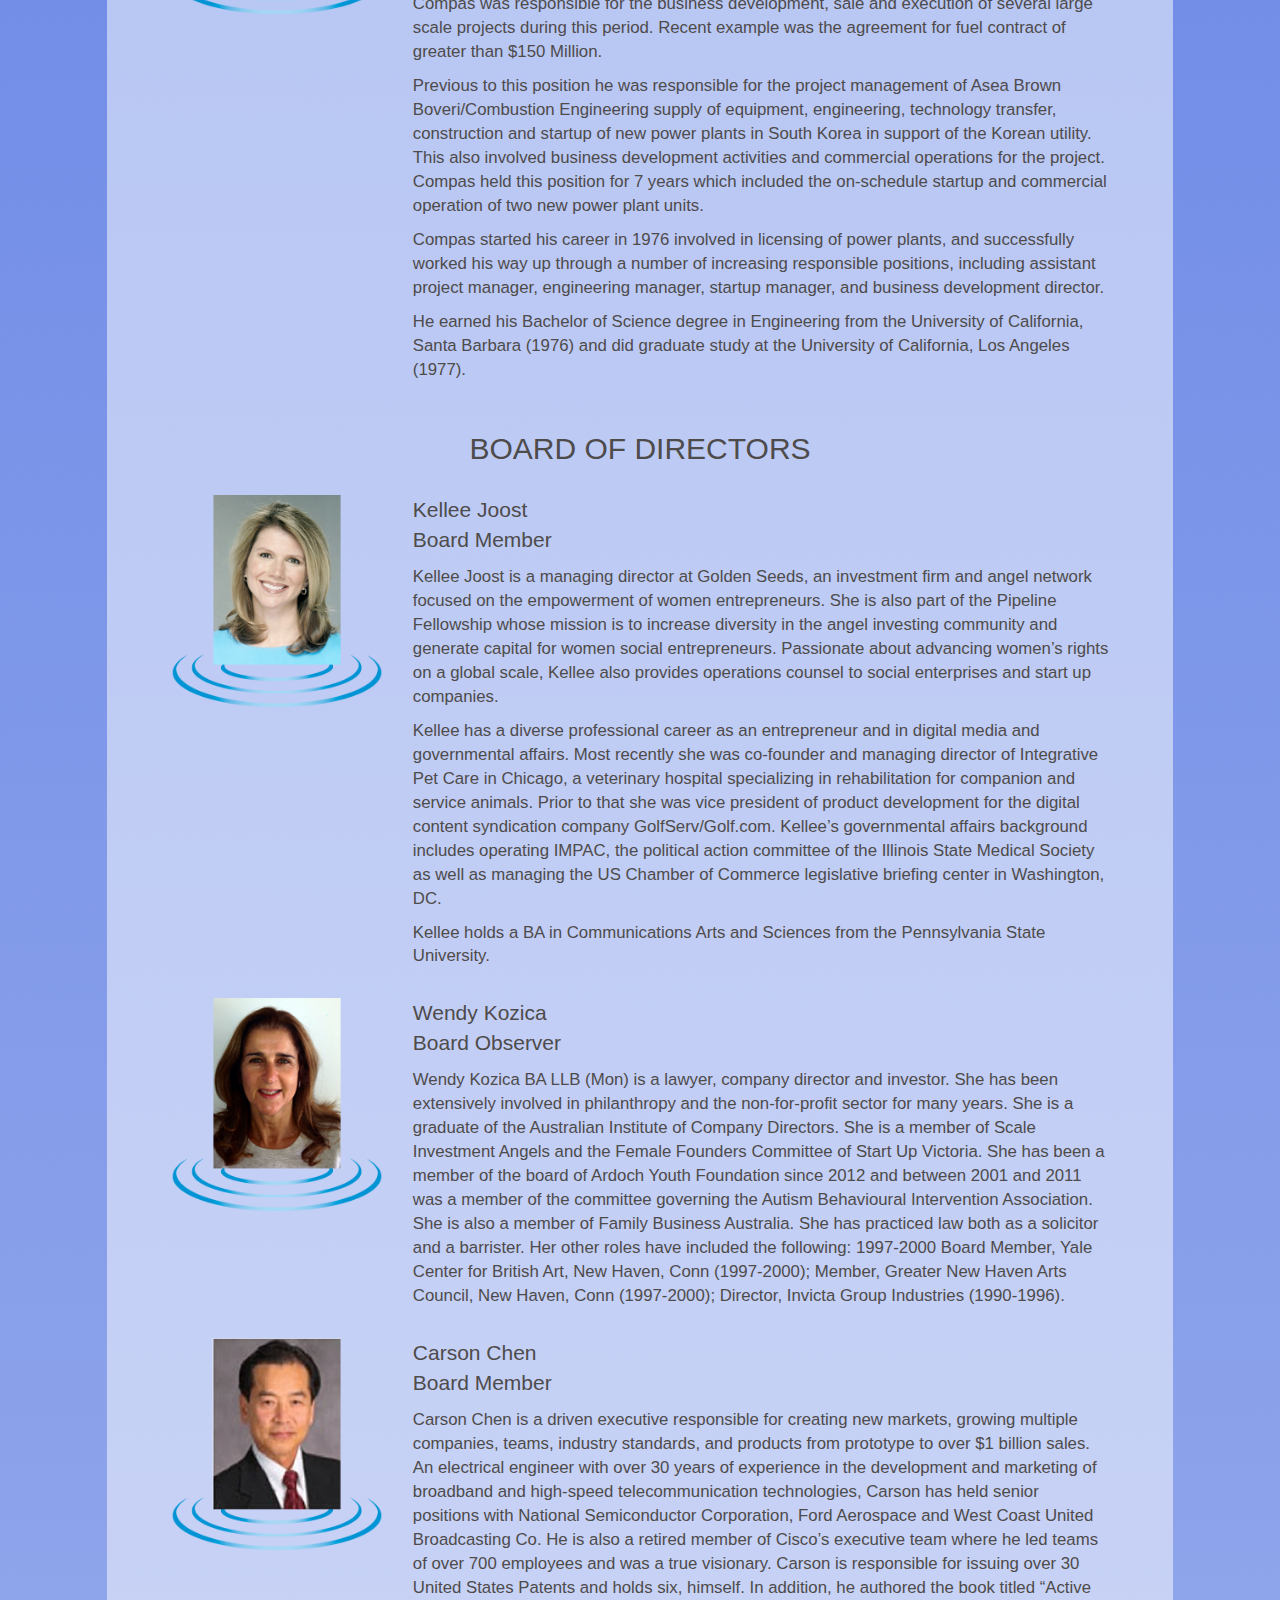
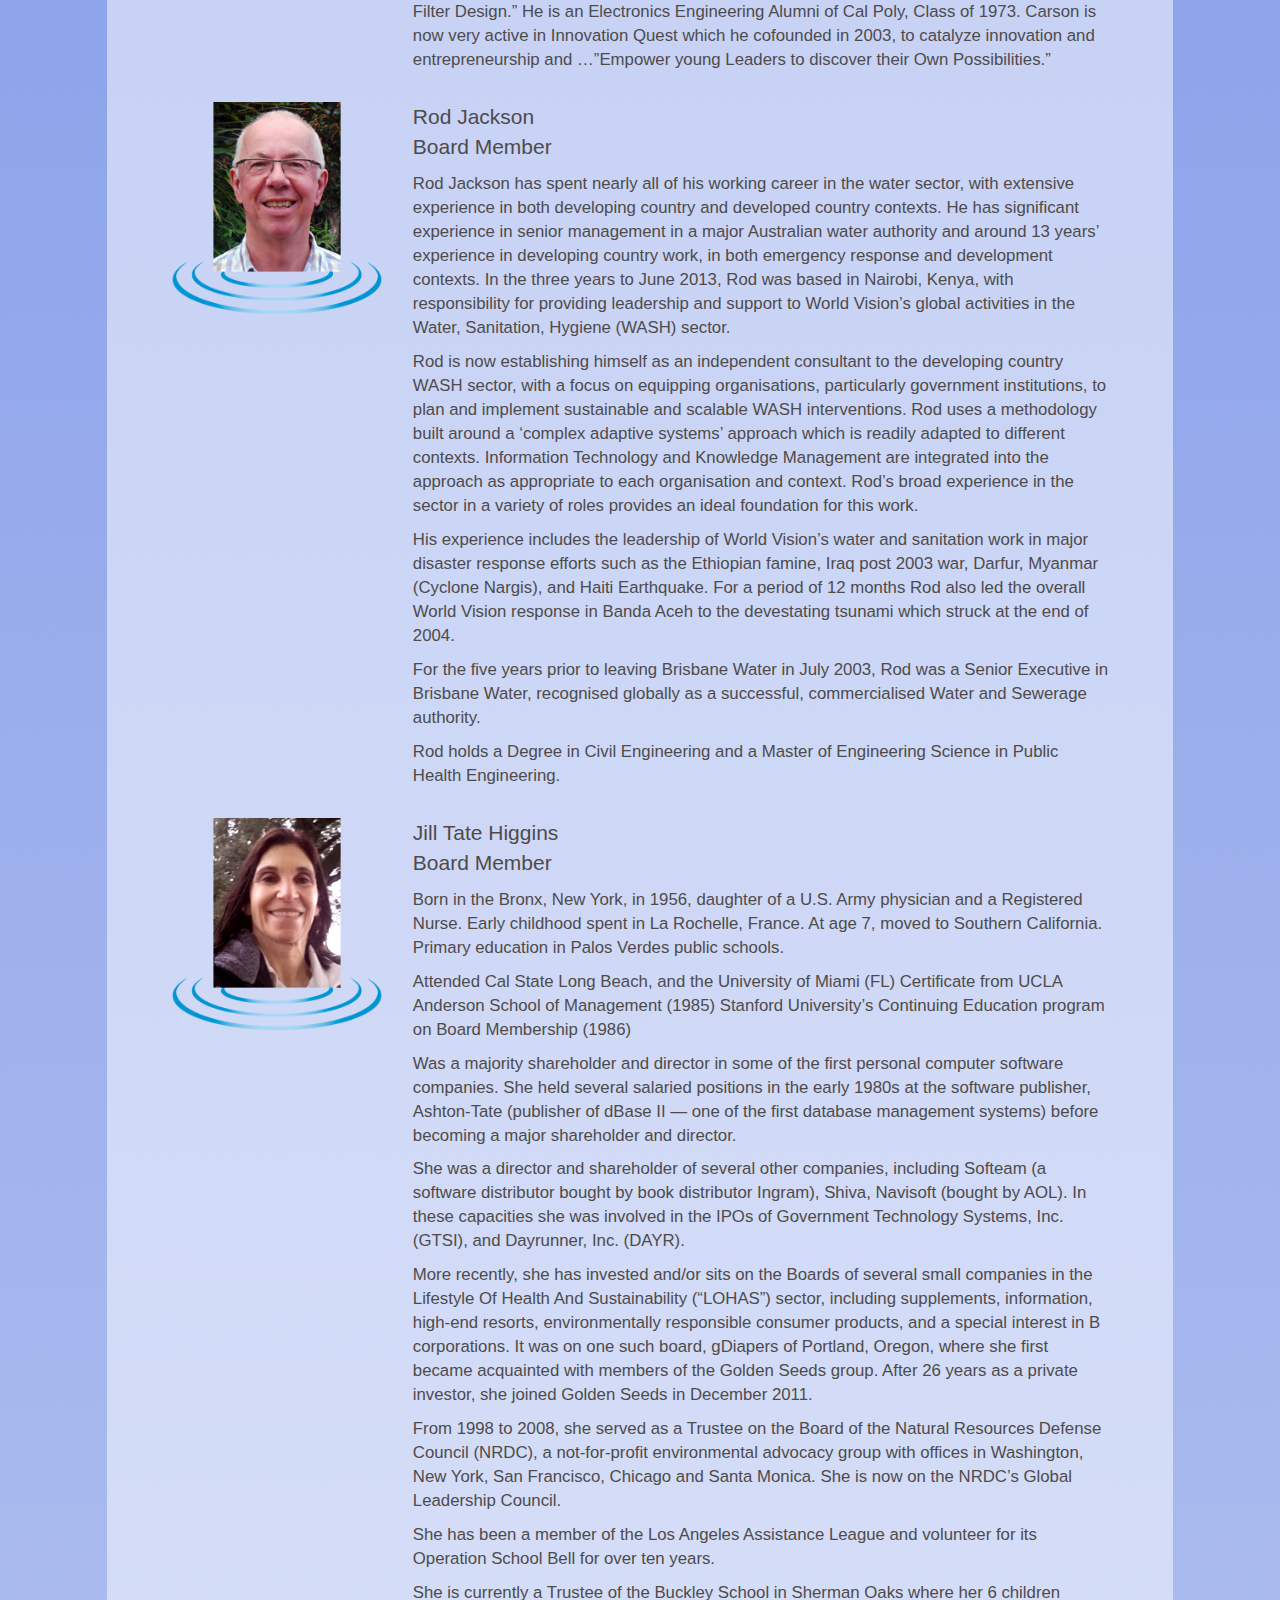
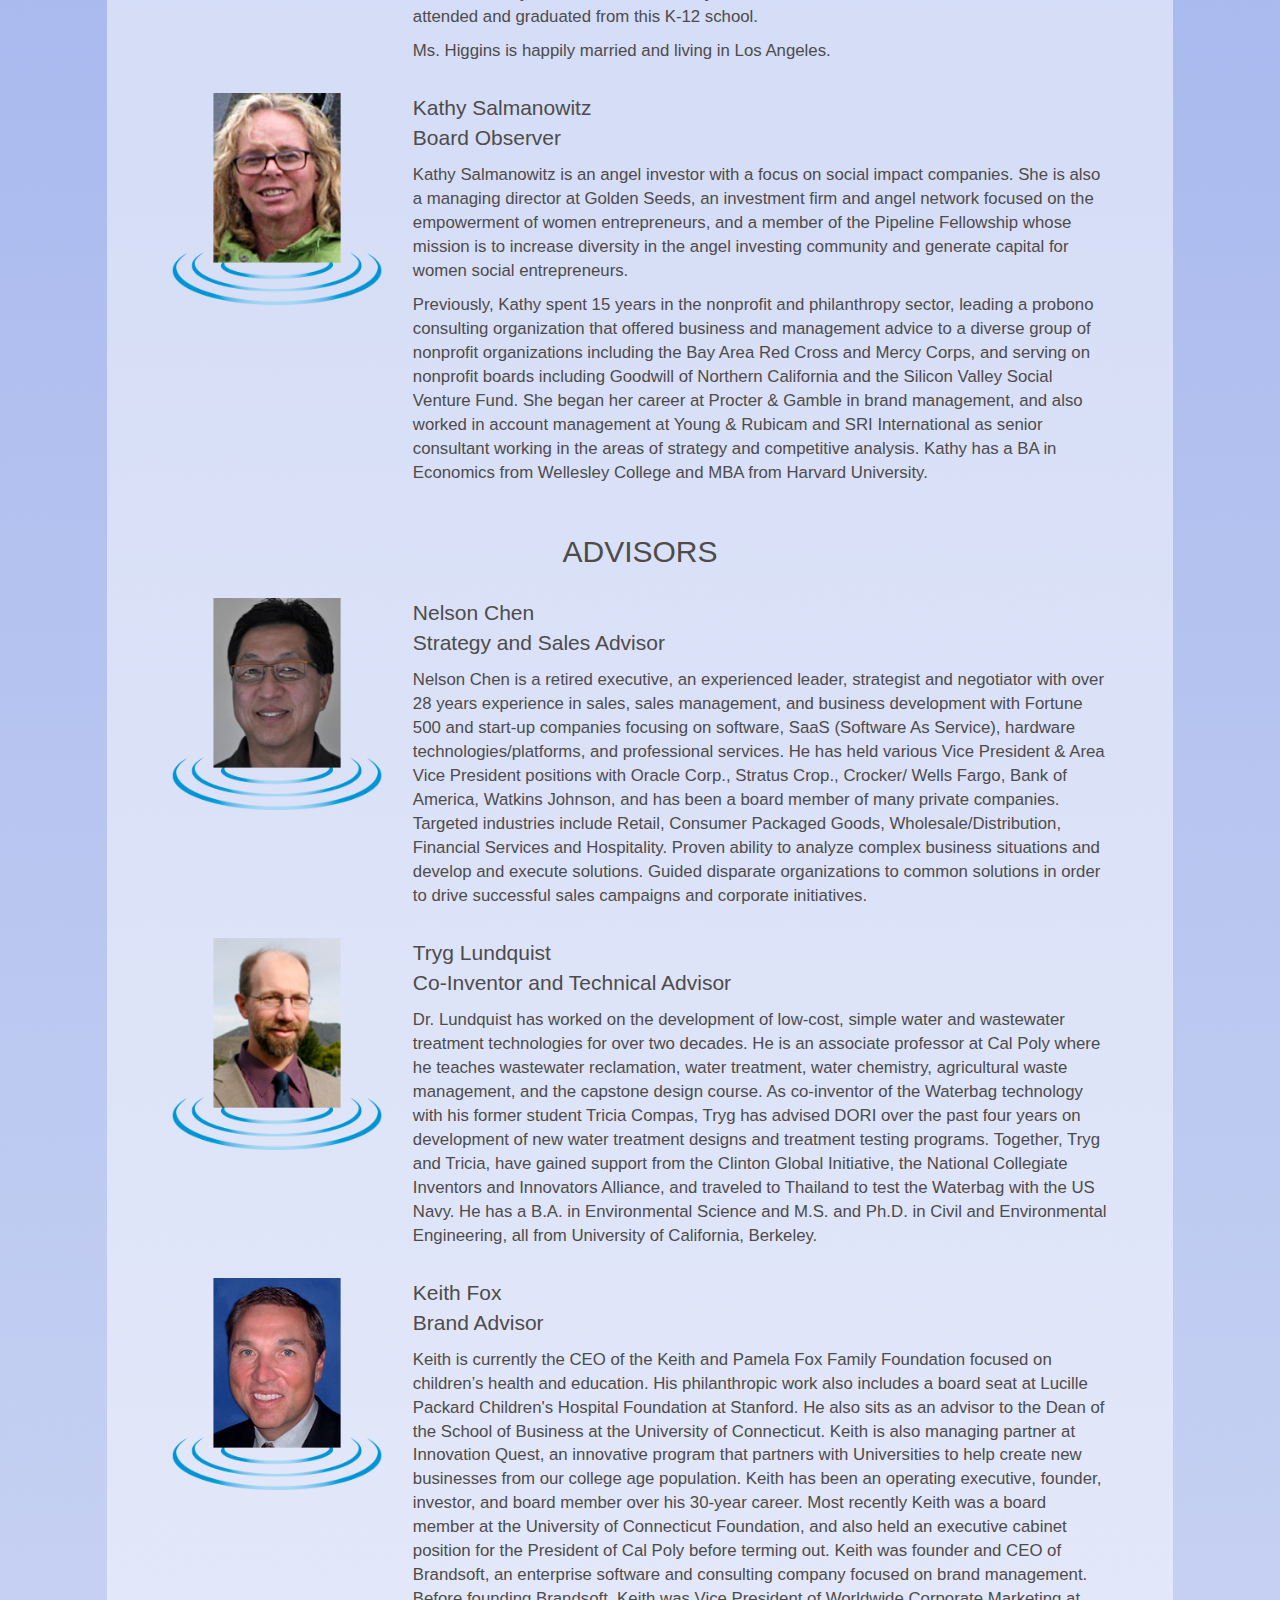
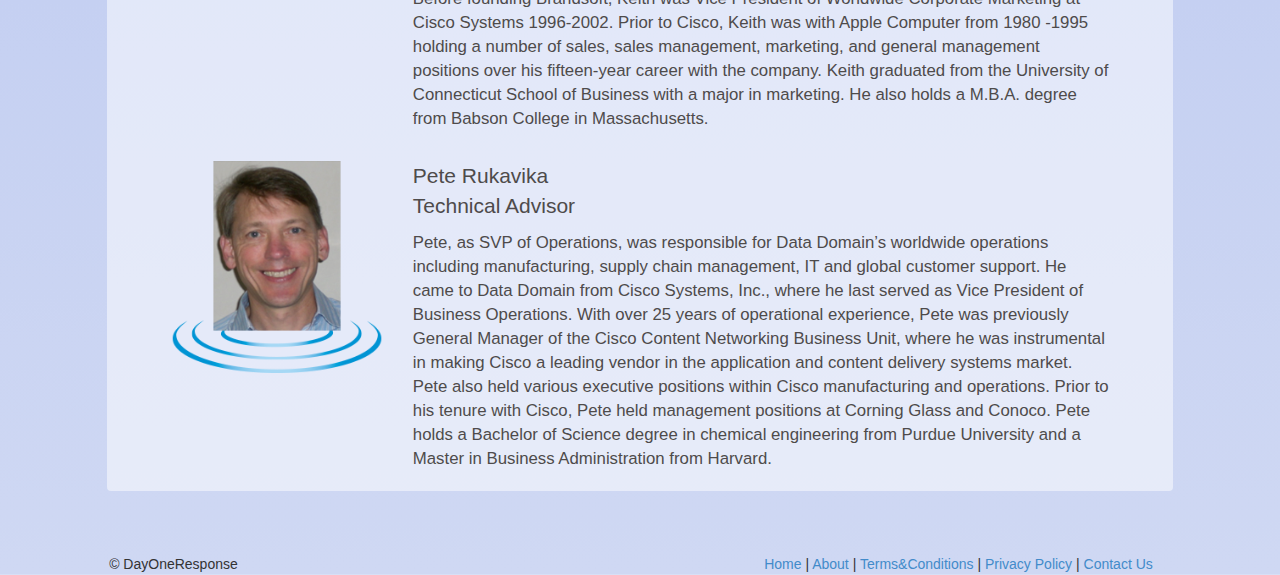
==== commit 1f776fb0: "new employee added jason noah" ====
--- a/about.html
+++ b/about.html
@@ -138,10 +138,10 @@
 				<div class="row">
 					<div class="bioRowFiller"></div>
 				</div>	
-				<div class="row">
+			<!--	<div class="row">
 					<div class="col-md-3">
 						<img src="images/bob_schack.png" class="img-responsive">
-					</div><!-- /class="col-md-3" -->
+					</div>
 					<div class="col-md-9">
 							<p>Bob Schack<br>Market Operations</p>
 							<p class="aboutBio">Bob has had a varied career in both emerging large corporations and startups in a sales or technical marketing capacity with a specialty in new products and services that have created great value for the end user. Bob was the joint founder of the Broadband Business Unit at Cisco, (San Jose) in 1997 where he led the business effort to create a multibillion dollar revenue stream with leading market share, and gross margins exceeding the corporate average for a new class of product.</p>
@@ -149,9 +149,9 @@
 							<p class="aboutBio">In 2000, Bob and key members of the Cisco, (San Jose), engineering team were awarded the prestigious Pioneer award for creating the most successful internally developed business in Cisco history.  Extensions of those products are still market leaders today.</p>
 
 							<p class="aboutBio">Bob is an engineering graduate of the Georgia Institute of Technology in 1973 and the University of San Diego with a master’s in business. Bob is a former Naval Officer and served as both an engineering officer and navigator.   He is currently Chair of the Georgia Tech men’s lacrosse alumni affinity group and is active in the sport.</p> 
-					</div><!-- /class="col-md-9" -->
-				</div><!-- /class="row" -->
-
+					</div>
+				</div>
+			-->
 				<div class="row">
 					<div class="bioRowFiller"></div>
 				</div>	
@@ -162,6 +162,20 @@
 					<div class="col-md-9">
 							<p>Suzanne Stout<br>Senior VP Global Strategy and Operations</p>
 							<p class="aboutBio">Suzanne Stout is the Vice President of Business Operations for the Data Center Group at Cisco Systems, previously holding the role for Nuova Systems, a silicon valley start up. Prior to Nuova Systems, she held multiple roles at Cisco, culminating in leading engineering operations for the entire engineering organization.  She has consulted for multiple multinational companies, and she was a business professor at schools including INSEAD (area coordinator), University of Texas, and University of Washington.  She has a PhD in Management from Stanford University, an MBA (emphasis in finance) from SMU, and a BA in Physics from the University of Texas.</p> 
+					</div><!-- /class="col-md-9" -->
+				</div><!-- /class="row" -->
+				
+				<div class="row">
+					<div class="bioRowFiller"></div>
+				</div>
+								<div class="row">
+					<div class="col-md-3">
+						<img src="images/jason_noah.png" class="img-responsive">
+					</div><!-- /class="col-md-3" -->
+					<div class="col-md-9">
+							<p>Jason Noah<br>Business Development Director</p>
+							<p class="aboutBio">Jason Noah is Business Development Director at DayOne Response.  In this role, Jason is responsible for maximizing growth and revenue potential in both domestic and international settings.  Jason joins the DayOne Response team with an array of professional experiences across the private and social sectors, most recently with a focus on startup success and global entrepreneurship promotion.  Jason has worked with young startups in Egypt and Ghana, spending time with Flat6Labs, the premier accelerator program in the Middle East, and iSpace, a young co-working space in Accra.  Furthermore, Jason has acted as a contributing researcher to a book on global entrepreneurship promotion for Koltai & Company.  Jason has also worked in business development for MicroVest, a private investment firm that invests in microfinance institutions abroad, and in research for RATT Argentina, a human rights organization in Buenos Aires that strives to eradicate human trafficking in Latin America.  Prior to these roles, Jason spent 4+ years on Morgan Stanley’s fixed income trading desk in New York City.</p>
+							<p class="aboutBio">Jason holds a BA in Political Science and International Relations from Tulane University and an MA in Global Human Development from Georgetown University’s School of Foreign Service where he was a Global Social Enterprise and Development Fellow.  Having lived on 5 continents and visited over 65 countries, Jason looks forward to continued work in the international arena.</p> 
 					</div><!-- /class="col-md-9" -->
 				</div><!-- /class="row" -->
 				
